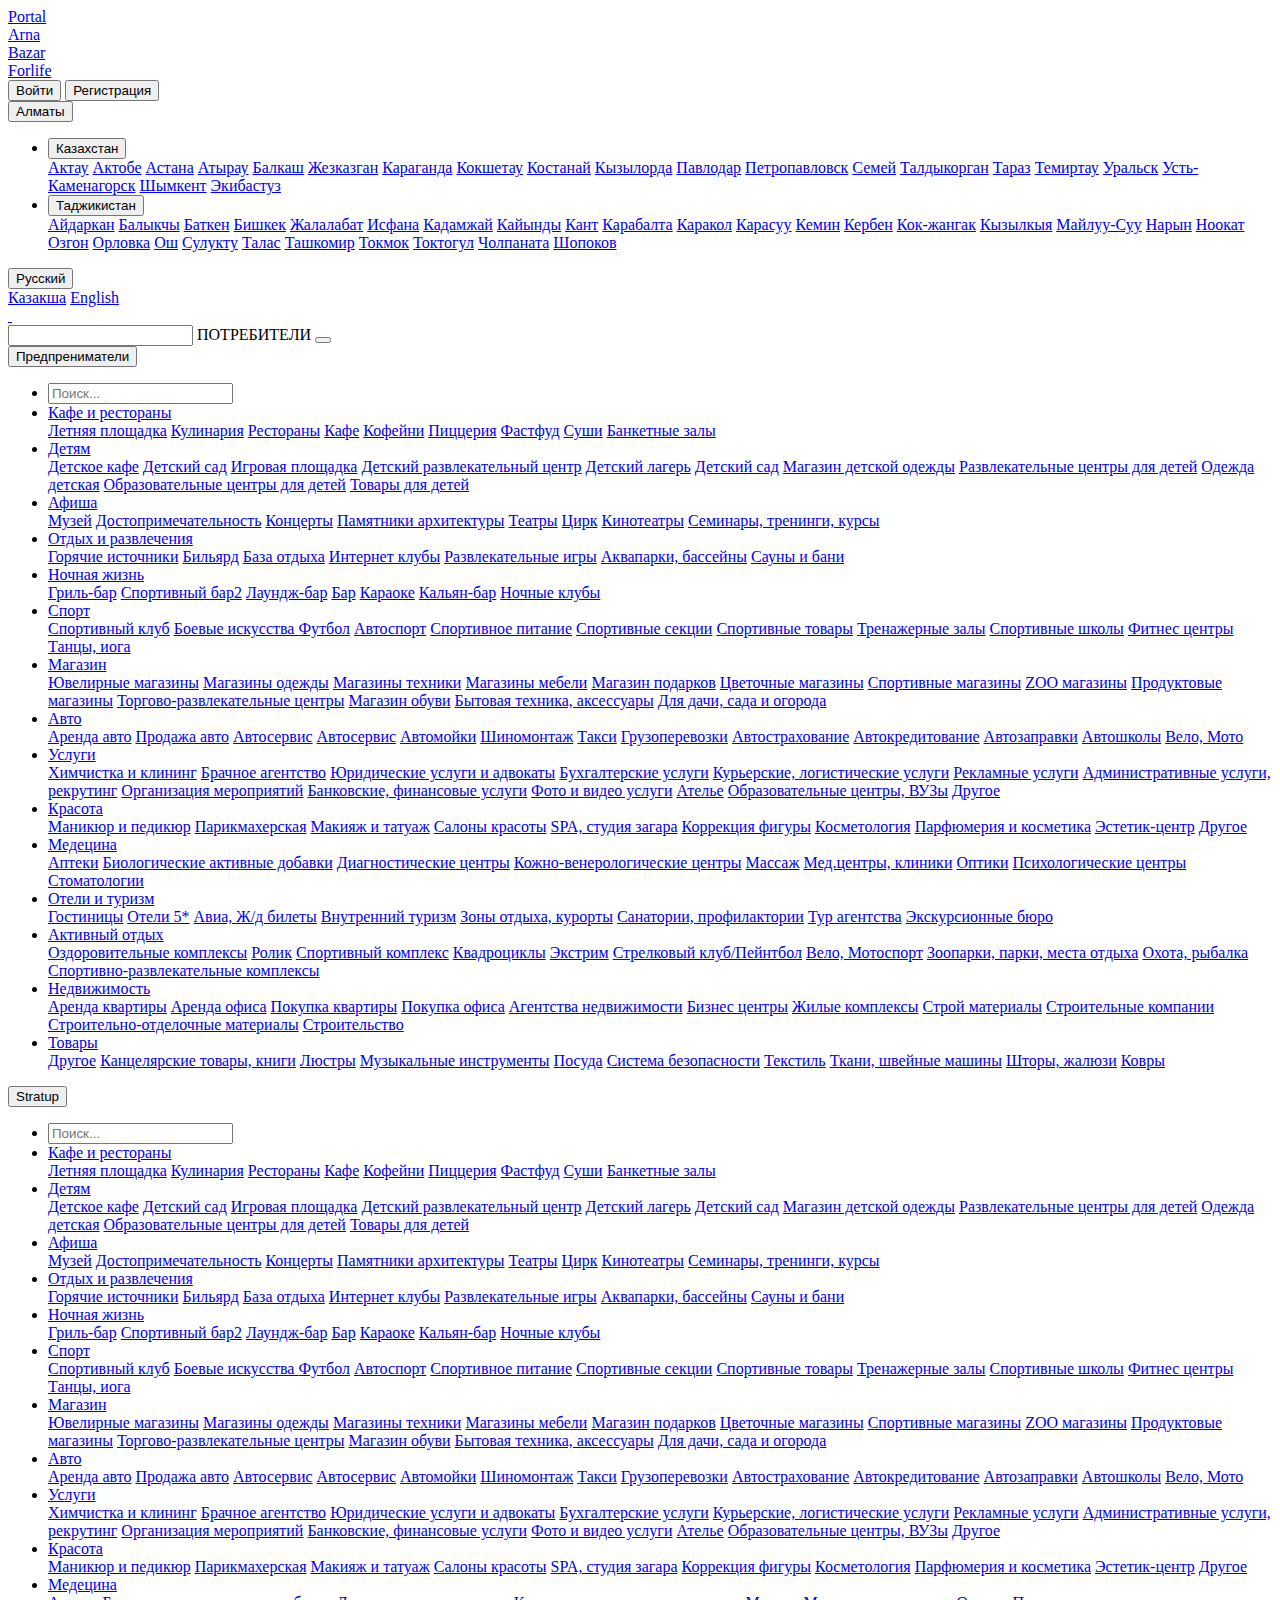
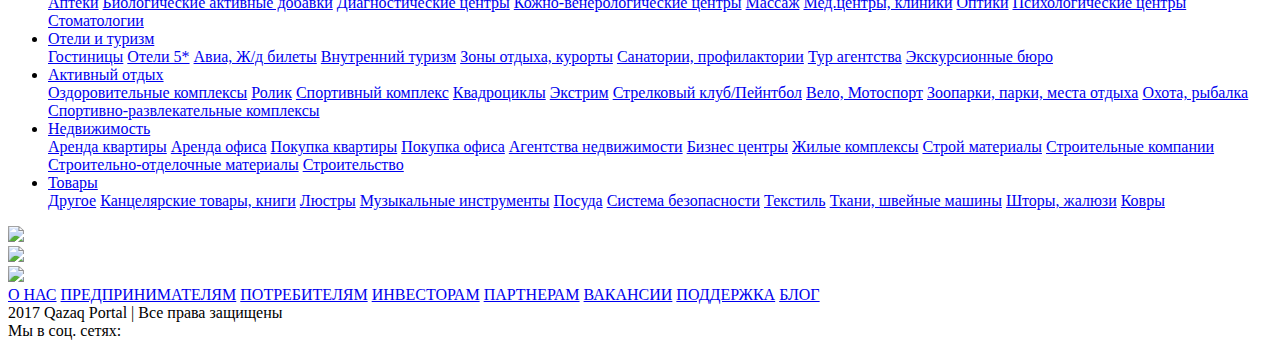
==== index.html @ 2e0f0543 "Add files via upload" ====
<!DOCTYPE html>
<html lang="en">
<head>
	<meta charset="UTF-8">
	<title>Qazaq Portal</title>

	<!-- Logo -->

	<link rel="shortcut icon" type="image/x-icon" href="favicon.ico"/>

	<!-- CSS -->

	<link rel="stylesheet" type="text/css" href="css/style.css">

	<!-- Font Awesome -->

	<link rel="stylesheet" type="text/css" href="css/font-awesome.css">

	<!-- jQuery -->

	<script type="text/javascript" src="js/jquery-3.2.1.min.js"></script>

	<!--<script src="https://ajax.googleapis.com/ajax/libs/jquery/3.2.1/jquery.min.js"></script> -->

	<!-- Bootstrap -->

		<!-- CSS -->
		<link rel="stylesheet" type="text/css" href="css/bootstrap.css">
		<!-- JS -->
		<script type="text/javascript" src="js/bootstrap.js"></script>

</head>
<body>



	<!-- Header -->

	<header id="header">
		<div id="header-100">

			<!-- Uper -->

			<div class="uper">
				<div class="center-content">
					<div class="projects">
						<a href="/qazaqportal" class="another current">Portal</a>
						<div class="line"></div>
						<a href="#" class="another">Arna</a>
						<div class="line"></div>
						<a href="#" class="another">Bazar</a>
						<div class="line"></div>
						<a href="#" class="another">Forlife</a>
					</div>
					<div class="register">
						<div class="sign">
							<button class="join">Войти</button>
							<button class="signup">Регистрация</button>
						</div>
						<div class="region dropdown navbar-expend">
						    <button class="dropdown-toggle" data-toggle="dropdown">Алматы</button>
						    <ul class="dropdown-menu" id="dropdown-uper">
						        <li class="dropdown-hover">
						        	<button class="dropdown-hover-btn dropdown-item" id="dropdownbtn">Казахстан</button>
						        	<div class="dropdown-hover-menu" id="dropdown-uper">
							        	<a class="dropdown-item" href="#">Актау</a>
							        	<a class="dropdown-item" href="#">Актобе</a>
							        	<a class="dropdown-item" href="#">Астана</a>
							        	<a class="dropdown-item" href="#">Атырау</a>
							        	<a class="dropdown-item" href="#">Балкаш</a>
							        	<a class="dropdown-item" href="#">Жезказган</a>
							        	<a class="dropdown-item" href="#">Караганда</a>
							        	<a class="dropdown-item" href="#">Кокшетау</a>
							        	<a class="dropdown-item" href="#">Костанай</a>
							        	<a class="dropdown-item" href="#">Кызылорда</a>
							        	<a class="dropdown-item" href="#">Павлодар</a>
							        	<a class="dropdown-item" href="#">Петропавловск</a>
							        	<a class="dropdown-item" href="#">Семей</a>
							        	<a class="dropdown-item" href="#">Талдыкорган</a>
							        	<a class="dropdown-item" href="#">Тараз</a>
							        	<a class="dropdown-item" href="#">Темиртау</a>
							        	<a class="dropdown-item" href="#">Уральск</a>
							        	<a class="dropdown-item" href="#">Усть-Каменагорск</a>
							        	<a class="dropdown-item" href="#">Шымкент</a>
							        	<a class="dropdown-item" href="#">Экибастуз</a>
						        	</div>
						        </li>
						        <li class="dropdown-hover">
						        	<button class="dropdown-hover-btn dropdown-item" id="dropdownbtn">Таджикистан</button>
						        	<div class="dropdown-hover-menu" id="dropdown-uper">
							        	<a class="dropdown-item" href="#">Айдаркан</a>
							        	<a class="dropdown-item" href="#">Балыкчы</a>
							        	<a class="dropdown-item" href="#">Баткен</a>
							        	<a class="dropdown-item" href="#">Бишкек</a>
							        	<a class="dropdown-item" href="#">Жалалабат</a>
							        	<a class="dropdown-item" href="#">Исфана</a>
							        	<a class="dropdown-item" href="#">Кадамжай</a>
							        	<a class="dropdown-item" href="#">Кайынды</a>
							        	<a class="dropdown-item" href="#">Кант</a>
							        	<a class="dropdown-item" href="#">Карабалта</a>
							        	<a class="dropdown-item" href="#">Каракол</a>
							        	<a class="dropdown-item" href="#">Карасуу</a>
							        	<a class="dropdown-item" href="#">Кемин</a>
							        	<a class="dropdown-item" href="#">Кербен</a>
							        	<a class="dropdown-item" href="#">Кок-жангак</a>
							        	<a class="dropdown-item" href="#">Кызылкыя</a>
							        	<a class="dropdown-item" href="#">Майлуу-Суу</a>
							        	<a class="dropdown-item" href="#">Нарын</a>
							        	<a class="dropdown-item" href="#">Ноокат</a>
							        	<a class="dropdown-item" href="#">Озгон</a>
							        	<a class="dropdown-item" href="#">Орловка</a>
							        	<a class="dropdown-item" href="#">Ош</a>
							        	<a class="dropdown-item" href="#">Сулукту</a>
							        	<a class="dropdown-item" href="#">Талас</a>
							        	<a class="dropdown-item" href="#">Ташкомир</a>
							        	<a class="dropdown-item" href="#">Токмок</a>
							        	<a class="dropdown-item" href="#">Токтогул</a>
							        	<a class="dropdown-item" href="#">Чолпаната</a>
							        	<a class="dropdown-item" href="#">Шопоков</a>
						        	</div>
						        </li>
						    </ul>
						</div>
						<div class="langueges dropdown">
						    <button class="dropdown-toggle" data-toggle="dropdown">Русский</button>
						    <div class="dropdown-menu" id="dropdown-uper">
						        <a class="dropdown-item" href="#">Казакша</a>
						        <a class="dropdown-item" href="#">English</a>
						    </div>
						</div>
					</div>
				</div>
			</div>
			<div class="clearfix" style="clear: both;"></div>
		</div>

	<main id="main">
		<div class="main-content">
			<div class="main-search">
				<a href="/qazaqportal" class="logo">
					<img class="img-main" src="img/LogoTm.png" alt="">
					<img class="img-main-mob" src="img/LogoTl.png" alt="">
				</a>
				<div class="search">
					<form action="" class="search-main">
						<div class="animation-bar"></div>
						<input type="text" class="input-main">
						<span class="placeholder">ПОТРЕБИТЕЛИ</span>
						<button class="search-btn"><i class="fa fa-search fa-lg fa-search-lg"></i></button>
					</form>
					<div class="livesearch"></div>
				</div>
			</div>
			<div class="main-buttons">
					<div class="downer-menu">
						<div class="dropdown dropdown-down">
							<button class="dropdown-toggle dropdown-downer-btn pred" data-toggle="dropdown">Предпрениматели</button>
							<ul class="dropdown-menu dropdown-uper-one" id="dropdown-uper">
								<li>
									<form action="" class="search-pred">
										<div class="container-pred">
											<input type="search" class="input-pred" placeholder="Поиск...">
											<i class="fa fa-search search-p"></i>
										</div>
										<div class="livesearch-pred"></div>
									</form>
								</li>
								<li class="list-hover">
									<a href="#" class="dropdown-item">Кафе и рестораны</a>
									<div class="list-menu">
										<a class="dropdown-item" href="#">Летняя площадка</a>
										<a class="dropdown-item" href="#">Кулинария</a>
										<a class="dropdown-item" href="#">Рестораны</a>
										<a class="dropdown-item" href="#">Кафе</a>
										<a class="dropdown-item" href="#">Кофейни</a>
										<a class="dropdown-item" href="#">Пиццерия</a>
										<a class="dropdown-item" href="#">Фастфуд</a>
										<a class="dropdown-item" href="#">Суши</a>
										<a class="dropdown-item" href="#">Банкетные залы</a>
									</div>
								</li>
								<li class="list-hover">
									<a href="#" class="dropdown-item">Детям</a>
									<div class="list-menu">
										<a class="dropdown-item" href="#">Детское кафе</a>
										<a class="dropdown-item" href="#">Детский сад</a>
										<a class="dropdown-item" href="#">Игровая площадка</a>
										<a class="dropdown-item" href="#">Детский развлекательный центр</a>
										<a class="dropdown-item" href="#">Детский лагерь</a>
										<a class="dropdown-item" href="#">Детский сад</a>
										<a class="dropdown-item" href="#">Магазин детской одежды</a>
										<a class="dropdown-item" href="#">Развлекательные центры для  детей</a>
										<a class="dropdown-item" href="#">Одежда детская</a>
										<a class="dropdown-item" href="#">Образовательные центры для детей</a>
										<a class="dropdown-item" href="#">Товары для детей</a>
									</div>
								</li>
								<li class="list-hover">
									<a href="#" class="dropdown-item">Афиша</a>
									<div class="list-menu">
										<a class="dropdown-item" href="#">Музей</a>
										<a class="dropdown-item" href="#">Достопримечательность</a>
										<a class="dropdown-item" href="#">Концерты</a>
										<a class="dropdown-item" href="#">Памятники архитектуры</a>
										<a class="dropdown-item" href="#">Театры</a>
										<a class="dropdown-item" href="#">Цирк</a>
										<a class="dropdown-item" href="#">Кинотеатры</a>
										<a class="dropdown-item" href="#">Семинары, тренинги, курсы</a>
									</div>
								</li>
								<li class="list-hover">
									<a href="#" class="dropdown-item">Отдых и развлечения</a>
									<div class="list-menu">
										<a class="dropdown-item" href="#">Горячие источники</a>
										<a class="dropdown-item" href="#">Бильярд</a>
										<a class="dropdown-item" href="#">База отдыха</a>
										<a class="dropdown-item" href="#">Интернет клубы</a>
										<a class="dropdown-item" href="#">Развлекательные игры</a>
										<a class="dropdown-item" href="#">Аквапарки, бассейны</a>
										<a class="dropdown-item" href="#">Сауны и бани</a>
									</div>
								</li>
								<li class="list-hover">
									<a href="#" class="dropdown-item">Ночная жизнь</a>
									<div class="list-menu">
										<a class="dropdown-item" href="#">Гриль-бар</a>
										<a class="dropdown-item" href="#">Спортивный бар2</a>
										<a class="dropdown-item" href="#">Лаундж-бар</a>
										<a class="dropdown-item" href="#">Бар</a>
										<a class="dropdown-item" href="#">Караоке</a>
										<a class="dropdown-item" href="#">Кальян-бар</a>
										<a class="dropdown-item" href="#">Ночные клубы</a>
									</div>
								</li>
								<li class="list-hover">
									<a href="#" class="dropdown-item">Спорт</a>
									<div class="list-menu">
										<a class="dropdown-item" href="#">Спортивный клуб</a>
										<a class="dropdown-item" href="#">Боевые искусства </a>
										<a class="dropdown-item" href="#">Футбол</a>
										<a class="dropdown-item" href="#">Автоспорт</a>
										<a class="dropdown-item" href="#">Спортивное питание</a>
										<a class="dropdown-item" href="#">Спортивные секции</a>
										<a class="dropdown-item" href="#">Спортивные товары</a>
										<a class="dropdown-item" href="#">Тренажерные залы</a>
										<a class="dropdown-item" href="#">Спортивные школы</a>
										<a class="dropdown-item" href="#">Фитнес центры</a>
										<a class="dropdown-item" href="#">Танцы, иога</a>
									</div>
								</li>
								<li class="list-hover">
									<a href="#" class="dropdown-item">Магазин</a>
									<div class="list-menu">
										<a class="dropdown-item" href="#">Ювелирные магазины</a>
										<a class="dropdown-item" href="#">Магазины одежды</a>
										<a class="dropdown-item" href="#">Магазины техники</a>
										<a class="dropdown-item" href="#">Магазины мебели</a>
										<a class="dropdown-item" href="#">Магазин подарков</a>
										<a class="dropdown-item" href="#">Цветочные магазины</a>
										<a class="dropdown-item" href="#">Спортивные магазины</a>
										<a class="dropdown-item" href="#">ZOO магазины</a>
										<a class="dropdown-item" href="#">Продуктовые магазины</a>
										<a class="dropdown-item" href="#">Торгово-развлекательные центры</a>
										<a class="dropdown-item" href="#">Магазин обуви</a>
										<a class="dropdown-item" href="#">Бытовая техника, аксессуары</a>
										<a class="dropdown-item" href="#">Для дачи, сада и огорода</a>
									</div>
								</li>
								<li class="list-hover">
									<a href="#" class="dropdown-item">Авто</a>
									<div class="list-menu">
										<a class="dropdown-item" href="#">Аренда авто</a>
										<a class="dropdown-item" href="#">Продажа авто</a>
										<a class="dropdown-item" href="#">Автосервис</a>
										<a class="dropdown-item" href="#">Автосервис</a>
										<a class="dropdown-item" href="#">Автомойки</a>
										<a class="dropdown-item" href="#">Шиномонтаж</a>
										<a class="dropdown-item" href="#">Такси</a>
										<a class="dropdown-item" href="#">Грузоперевозки</a>
										<a class="dropdown-item" href="#">Автострахование</a>
										<a class="dropdown-item" href="#">Автокредитование</a>
										<a class="dropdown-item" href="#">Автозаправки</a>
										<a class="dropdown-item" href="#">Автошколы</a>
										<a class="dropdown-item" href="#">Вело, Мото</a>
									</div>
								</li>
								<li class="list-hover">
									<a href="#" class="dropdown-item">Услуги</a>
									<div class="list-menu">
										<a class="dropdown-item" href="#">Химчистка и клининг</a>
										<a class="dropdown-item" href="#">Брачное агентство</a>
										<a class="dropdown-item" href="#">Юридические услуги и адвокаты</a>
										<a class="dropdown-item" href="#">Бухгалтерские услуги</a>
										<a class="dropdown-item" href="#">Курьерские, логистические услуги</a>
										<a class="dropdown-item" href="#">Рекламные услуги</a>
										<a class="dropdown-item" href="#">Административные услуги, рекрутинг</a>
										<a class="dropdown-item" href="#">Организация мероприятий</a>
										<a class="dropdown-item" href="#">Банковские, финансовые услуги</a>
										<a class="dropdown-item" href="#">Фото и видео услуги</a>
										<a class="dropdown-item" href="#">Ателье</a>
										<a class="dropdown-item" href="#">Образовательные центры, ВУЗы</a>
										<a class="dropdown-item" href="#">Другое</a>
									</div>
								</li>
								<li class="list-hover">
									<a href="#" class="dropdown-item">Красота</a>
									<div class="list-menu">
										<a class="dropdown-item" href="#">Маникюр и педикюр</a>
										<a class="dropdown-item" href="#">Парикмахерская</a>
										<a class="dropdown-item" href="#">Макияж и татуаж</a>
										<a class="dropdown-item" href="#">Салоны красоты</a>
										<a class="dropdown-item" href="#">SPA, студия загара</a>
										<a class="dropdown-item" href="#">Коррекция фигуры</a>
										<a class="dropdown-item" href="#">Косметология</a>
										<a class="dropdown-item" href="#">Парфюмерия и косметика</a>
										<a class="dropdown-item" href="#">Эстетик-центр</a>
										<a class="dropdown-item" href="#">Другое</a>
									</div>
								</li>
								<li class="list-hover">
									<a href="#" class="dropdown-item">Медецина</a>
									<div class="list-menu">
										<a class="dropdown-item" href="#">Аптеки</a>
										<a class="dropdown-item" href="#">Биологические активные добавки</a>
										<a class="dropdown-item" href="#">Диагностические центры</a>
										<a class="dropdown-item" href="#">Кожно-венерологические центры</a>
										<a class="dropdown-item" href="#">Массаж</a>
										<a class="dropdown-item" href="#">Мед.центры, клиники</a>
										<a class="dropdown-item" href="#">Оптики</a>
										<a class="dropdown-item" href="#">Психологические центры</a>
										<a class="dropdown-item" href="#">Стоматологии</a>
									</div>
								</li>
								<li class="list-hover">
									<a href="#" class="dropdown-item">Отели и туризм</a>
									<div class="list-menu">
										<a class="dropdown-item" href="#">Гостиницы</a>
										<a class="dropdown-item" href="#">Отели 5*</a>
										<a class="dropdown-item" href="#">Авиа, Ж/д билеты</a>
										<a class="dropdown-item" href="#">Внутренний туризм</a>
										<a class="dropdown-item" href="#">Зоны отдыха, курорты</a>
										<a class="dropdown-item" href="#">Санатории, профилактории</a>
										<a class="dropdown-item" href="#">Тур агентства</a>
										<a class="dropdown-item" href="#">Экскурсионные бюро</a>
									</div>
								</li>
								<li class="list-hover">
									<a href="#" class="dropdown-item">Активный отдых</a>
									<div class="list-menu">
										<a class="dropdown-item" href="#">Оздоровительные комплексы</a>
										<a class="dropdown-item" href="#">Ролик</a>
										<a class="dropdown-item" href="#">Спортивный комплекс</a>
										<a class="dropdown-item" href="#">Квадроциклы</a>
										<a class="dropdown-item" href="#">Экстрим</a>
										<a class="dropdown-item" href="#">Стрелковый клуб/Пейнтбол</a>
										<a class="dropdown-item" href="#">Вело, Мотоспорт</a>
										<a class="dropdown-item" href="#">Зоопарки, парки, места отдыха</a>
										<a class="dropdown-item" href="#">Охота, рыбалка</a>
										<a class="dropdown-item" href="#">Спортивно-развлекательные комплексы</a>
									</div>
								</li>
								<li class="list-hover">
									<a href="#" class="dropdown-item">Недвижимость</a>
									<div class="list-menu">
										<a class="dropdown-item" href="#">Аренда квартиры</a>
										<a class="dropdown-item" href="#">Аренда офиса</a>
										<a class="dropdown-item" href="#">Покупка квартиры</a>
										<a class="dropdown-item" href="#">Покупка офиса</a>
										<a class="dropdown-item" href="#">Агентства недвижимости</a>
										<a class="dropdown-item" href="#">Бизнес центры</a>
										<a class="dropdown-item" href="#">Жилые комплексы</a>
										<a class="dropdown-item" href="#">Строй материалы</a>
										<a class="dropdown-item" href="#">Строительные компании</a>
										<a class="dropdown-item" href="#">Строительно-отделочные материалы</a>
										<a class="dropdown-item" href="#">Строительство</a>
									</div>
								</li>
								<li class="list-hover">
									<a href="#" class="dropdown-item">Товары</a>
									<div class="list-menu">
										<a class="dropdown-item" href="#">Другое</a>
										<a class="dropdown-item" href="#">Канцелярские товары, книги</a>
										<a class="dropdown-item" href="#">Люстры</a>
										<a class="dropdown-item" href="#">Музыкальные инструменты</a>
										<a class="dropdown-item" href="#">Посуда</a>
										<a class="dropdown-item" href="#">Система безопасности</a>
										<a class="dropdown-item" href="#">Текстиль</a>
										<a class="dropdown-item" href="#">Ткани, швейные машины</a>
										<a class="dropdown-item" href="#">Шторы, жалюзи</a>
										<a class="dropdown-item" href="#">Ковры</a>
									</div>
								</li>
							</ul>
						</div>

						<div class="dropdown dropdown-down" id="last-dropdown">
							<button class="dropdown-toggle dropdown-downer-btn pred" data-toggle="dropdown">Stratup</button>
							<ul class="dropdown-menu dropdown-uper-one" id="dropdown-uper">
								<li>
									<form action="" class="search-pred">
										<div class="container-pred">
											<input type="search" class="input-pred" placeholder="Поиск...">
											<i class="fa fa-search search-p"></i>
										</div>
										<div class="livesearch-pred"></div>
									</form>
								</li>
								<li class="list-hover">
									<a href="#" class="dropdown-item">Кафе и рестораны</a>
									<div class="list-menu" id="dropdown-under">
										<a class="dropdown-item" href="#">Летняя площадка</a>
										<a class="dropdown-item" href="#">Кулинария</a>
										<a class="dropdown-item" href="#">Рестораны</a>
										<a class="dropdown-item" href="#">Кафе</a>
										<a class="dropdown-item" href="#">Кофейни</a>
										<a class="dropdown-item" href="#">Пиццерия</a>
										<a class="dropdown-item" href="#">Фастфуд</a>
										<a class="dropdown-item" href="#">Суши</a>
										<a class="dropdown-item" href="#">Банкетные залы</a>
									</div>
								</li>
								<li class="list-hover">
									<a href="#" class="dropdown-item">Детям</a>
									<div class="list-menu" id="dropdown-under">
										<a class="dropdown-item" href="#">Детское кафе</a>
										<a class="dropdown-item" href="#">Детский сад</a>
										<a class="dropdown-item" href="#">Игровая площадка</a>
										<a class="dropdown-item" href="#">Детский развлекательный центр</a>
										<a class="dropdown-item" href="#">Детский лагерь</a>
										<a class="dropdown-item" href="#">Детский сад</a>
										<a class="dropdown-item" href="#">Магазин детской одежды</a>
										<a class="dropdown-item" href="#">Развлекательные центры для  детей</a>
										<a class="dropdown-item" href="#">Одежда детская</a>
										<a class="dropdown-item" href="#">Образовательные центры для детей</a>
										<a class="dropdown-item" href="#">Товары для детей</a>
									</div>
								</li>
								<li class="list-hover">
									<a href="#" class="dropdown-item">Афиша</a>
									<div class="list-menu" id="dropdown-under">
										<a class="dropdown-item" href="#">Музей</a>
										<a class="dropdown-item" href="#">Достопримечательность</a>
										<a class="dropdown-item" href="#">Концерты</a>
										<a class="dropdown-item" href="#">Памятники архитектуры</a>
										<a class="dropdown-item" href="#">Театры</a>
										<a class="dropdown-item" href="#">Цирк</a>
										<a class="dropdown-item" href="#">Кинотеатры</a>
										<a class="dropdown-item" href="#">Семинары, тренинги, курсы</a>
									</div>
								</li>
								<li class="list-hover">
									<a href="#" class="dropdown-item">Отдых и развлечения</a>
									<div class="list-menu" id="dropdown-under">
										<a class="dropdown-item" href="#">Горячие источники</a>
										<a class="dropdown-item" href="#">Бильярд</a>
										<a class="dropdown-item" href="#">База отдыха</a>
										<a class="dropdown-item" href="#">Интернет клубы</a>
										<a class="dropdown-item" href="#">Развлекательные игры</a>
										<a class="dropdown-item" href="#">Аквапарки, бассейны</a>
										<a class="dropdown-item" href="#">Сауны и бани</a>
									</div>
								</li>
								<li class="list-hover">
									<a href="#" class="dropdown-item">Ночная жизнь</a>
									<div class="list-menu" id="dropdown-under">
										<a class="dropdown-item" href="#">Гриль-бар</a>
										<a class="dropdown-item" href="#">Спортивный бар2</a>
										<a class="dropdown-item" href="#">Лаундж-бар</a>
										<a class="dropdown-item" href="#">Бар</a>
										<a class="dropdown-item" href="#">Караоке</a>
										<a class="dropdown-item" href="#">Кальян-бар</a>
										<a class="dropdown-item" href="#">Ночные клубы</a>
									</div>
								</li>
								<li class="list-hover">
									<a href="#" class="dropdown-item">Спорт</a>
									<div class="list-menu" id="dropdown-under">
										<a class="dropdown-item" href="#">Спортивный клуб</a>
										<a class="dropdown-item" href="#">Боевые искусства </a>
										<a class="dropdown-item" href="#">Футбол</a>
										<a class="dropdown-item" href="#">Автоспорт</a>
										<a class="dropdown-item" href="#">Спортивное питание</a>
										<a class="dropdown-item" href="#">Спортивные секции</a>
										<a class="dropdown-item" href="#">Спортивные товары</a>
										<a class="dropdown-item" href="#">Тренажерные залы</a>
										<a class="dropdown-item" href="#">Спортивные школы</a>
										<a class="dropdown-item" href="#">Фитнес центры</a>
										<a class="dropdown-item" href="#">Танцы, иога</a>
									</div>
								</li>
								<li class="list-hover">
									<a href="#" class="dropdown-item">Магазин</a>
									<div class="list-menu" id="dropdown-under">
										<a class="dropdown-item" href="#">Ювелирные магазины</a>
										<a class="dropdown-item" href="#">Магазины одежды</a>
										<a class="dropdown-item" href="#">Магазины техники</a>
										<a class="dropdown-item" href="#">Магазины мебели</a>
										<a class="dropdown-item" href="#">Магазин подарков</a>
										<a class="dropdown-item" href="#">Цветочные магазины</a>
										<a class="dropdown-item" href="#">Спортивные магазины</a>
										<a class="dropdown-item" href="#">ZOO магазины</a>
										<a class="dropdown-item" href="#">Продуктовые магазины</a>
										<a class="dropdown-item" href="#">Торгово-развлекательные центры</a>
										<a class="dropdown-item" href="#">Магазин обуви</a>
										<a class="dropdown-item" href="#">Бытовая техника, аксессуары</a>
										<a class="dropdown-item" href="#">Для дачи, сада и огорода</a>
									</div>
								</li>
								<li class="list-hover">
									<a href="#" class="dropdown-item">Авто</a>
									<div class="list-menu" id="dropdown-under">
										<a class="dropdown-item" href="#">Аренда авто</a>
										<a class="dropdown-item" href="#">Продажа авто</a>
										<a class="dropdown-item" href="#">Автосервис</a>
										<a class="dropdown-item" href="#">Автосервис</a>
										<a class="dropdown-item" href="#">Автомойки</a>
										<a class="dropdown-item" href="#">Шиномонтаж</a>
										<a class="dropdown-item" href="#">Такси</a>
										<a class="dropdown-item" href="#">Грузоперевозки</a>
										<a class="dropdown-item" href="#">Автострахование</a>
										<a class="dropdown-item" href="#">Автокредитование</a>
										<a class="dropdown-item" href="#">Автозаправки</a>
										<a class="dropdown-item" href="#">Автошколы</a>
										<a class="dropdown-item" href="#">Вело, Мото</a>
									</div>
								</li>
								<li class="list-hover">
									<a href="#" class="dropdown-item">Услуги</a>
									<div class="list-menu" id="dropdown-under">
										<a class="dropdown-item" href="#">Химчистка и клининг</a>
										<a class="dropdown-item" href="#">Брачное агентство</a>
										<a class="dropdown-item" href="#">Юридические услуги и адвокаты</a>
										<a class="dropdown-item" href="#">Бухгалтерские услуги</a>
										<a class="dropdown-item" href="#">Курьерские, логистические услуги</a>
										<a class="dropdown-item" href="#">Рекламные услуги</a>
										<a class="dropdown-item" href="#">Административные услуги, рекрутинг</a>
										<a class="dropdown-item" href="#">Организация мероприятий</a>
										<a class="dropdown-item" href="#">Банковские, финансовые услуги</a>
										<a class="dropdown-item" href="#">Фото и видео услуги</a>
										<a class="dropdown-item" href="#">Ателье</a>
										<a class="dropdown-item" href="#">Образовательные центры, ВУЗы</a>
										<a class="dropdown-item" href="#">Другое</a>
									</div>
								</li>
								<li class="list-hover">
									<a href="#" class="dropdown-item">Красота</a>
									<div class="list-menu" id="dropdown-under">
										<a class="dropdown-item" href="#">Маникюр и педикюр</a>
										<a class="dropdown-item" href="#">Парикмахерская</a>
										<a class="dropdown-item" href="#">Макияж и татуаж</a>
										<a class="dropdown-item" href="#">Салоны красоты</a>
										<a class="dropdown-item" href="#">SPA, студия загара</a>
										<a class="dropdown-item" href="#">Коррекция фигуры</a>
										<a class="dropdown-item" href="#">Косметология</a>
										<a class="dropdown-item" href="#">Парфюмерия и косметика</a>
										<a class="dropdown-item" href="#">Эстетик-центр</a>
										<a class="dropdown-item" href="#">Другое</a>
									</div>
								</li>
								<li class="list-hover">
									<a href="#" class="dropdown-item">Медецина</a>
									<div class="list-menu" id="dropdown-under">
										<a class="dropdown-item" href="#">Аптеки</a>
										<a class="dropdown-item" href="#">Биологические активные добавки</a>
										<a class="dropdown-item" href="#">Диагностические центры</a>
										<a class="dropdown-item" href="#">Кожно-венерологические центры</a>
										<a class="dropdown-item" href="#">Массаж</a>
										<a class="dropdown-item" href="#">Мед.центры, клиники</a>
										<a class="dropdown-item" href="#">Оптики</a>
										<a class="dropdown-item" href="#">Психологические центры</a>
										<a class="dropdown-item" href="#">Стоматологии</a>
									</div>
								</li>
								<li class="list-hover">
									<a href="#" class="dropdown-item">Отели и туризм</a>
									<div class="list-menu" id="dropdown-under">
										<a class="dropdown-item" href="#">Гостиницы</a>
										<a class="dropdown-item" href="#">Отели 5*</a>
										<a class="dropdown-item" href="#">Авиа, Ж/д билеты</a>
										<a class="dropdown-item" href="#">Внутренний туризм</a>
										<a class="dropdown-item" href="#">Зоны отдыха, курорты</a>
										<a class="dropdown-item" href="#">Санатории, профилактории</a>
										<a class="dropdown-item" href="#">Тур агентства</a>
										<a class="dropdown-item" href="#">Экскурсионные бюро</a>
									</div>
								</li>
								<li class="list-hover">
									<a href="#" class="dropdown-item">Активный отдых</a>
									<div class="list-menu" id="dropdown-under">
										<a class="dropdown-item" href="#">Оздоровительные комплексы</a>
										<a class="dropdown-item" href="#">Ролик</a>
										<a class="dropdown-item" href="#">Спортивный комплекс</a>
										<a class="dropdown-item" href="#">Квадроциклы</a>
										<a class="dropdown-item" href="#">Экстрим</a>
										<a class="dropdown-item" href="#">Стрелковый клуб/Пейнтбол</a>
										<a class="dropdown-item" href="#">Вело, Мотоспорт</a>
										<a class="dropdown-item" href="#">Зоопарки, парки, места отдыха</a>
										<a class="dropdown-item" href="#">Охота, рыбалка</a>
										<a class="dropdown-item" href="#">Спортивно-развлекательные комплексы</a>
									</div>
								</li>
								<li class="list-hover">
									<a href="#" class="dropdown-item">Недвижимость</a>
									<div class="list-menu" id="dropdown-under">
										<a class="dropdown-item" href="#">Аренда квартиры</a>
										<a class="dropdown-item" href="#">Аренда офиса</a>
										<a class="dropdown-item" href="#">Покупка квартиры</a>
										<a class="dropdown-item" href="#">Покупка офиса</a>
										<a class="dropdown-item" href="#">Агентства недвижимости</a>
										<a class="dropdown-item" href="#">Бизнес центры</a>
										<a class="dropdown-item" href="#">Жилые комплексы</a>
										<a class="dropdown-item" href="#">Строй материалы</a>
										<a class="dropdown-item" href="#">Строительные компании</a>
										<a class="dropdown-item" href="#">Строительно-отделочные материалы</a>
										<a class="dropdown-item" href="#">Строительство</a>
									</div>
								</li>
								<li class="list-hover">
									<a href="#" class="dropdown-item">Товары</a>
									<div class="list-menu" id="dropdown-under">
										<a class="dropdown-item" href="#">Другое</a>
										<a class="dropdown-item" href="#">Канцелярские товары, книги</a>
										<a class="dropdown-item" href="#">Люстры</a>
										<a class="dropdown-item" href="#">Музыкальные инструменты</a>
										<a class="dropdown-item" href="#">Посуда</a>
										<a class="dropdown-item" href="#">Система безопасности</a>
										<a class="dropdown-item" href="#">Текстиль</a>
										<a class="dropdown-item" href="#">Ткани, швейные машины</a>
										<a class="dropdown-item" href="#">Шторы, жалюзи</a>
										<a class="dropdown-item" href="#">Ковры</a>
									</div>
								</li>
							</ul>
						</div>
			</div>
		</div>
	</main>


	<!-- Slideshow -->

	<div class="overlay-slideshow"></div>
	<div id="slideshow">
	    <div>
		    <img src="img/bg/bg-log1.jpg">
		</div>
		<div>
		    <img src="img/bg/bg-log2.jpg">
		</div>
		<div>
		    <img src="img/bg/bg-log3.jpg">
		</div>
	</div>


	<!-- Footer -->

	<div id="footer-nav">
		<a class="footer-nav-links" href="#" target="_blank">О НАС</a>
		<a class="footer-nav-links" href="#" target="_blank">ПРЕДПРИНИМАТЕЛЯМ</a>
		<a class="footer-nav-links" href="#" target="_blank">ПОТРЕБИТЕЛЯМ</a>
		<a class="footer-nav-links" href="#" target="_blank">ИНВЕСТОРАМ</a>
		<a class="footer-nav-links" href="#" target="_blank">ПАРТНЕРАМ</a>
		<a class="footer-nav-links" href="#" target="_blank">ВАКАНСИИ</a>
		<a class="footer-nav-links" href="#" target="_blank">ПОДДЕРЖКА</a>
		<a class="footer-nav-links" href="http://localhost/blog.forlife/" target="_blank">БЛОГ</a>
	</div>

	<footer id="footer">
		<div class="container-main footer">
			<div class="footer"></div>
			<div class="copyrights">
				<span>2017 Qazaq Portal | Все права защищены</span>
			</div>
			<div class="socicons">
				<span>Мы в соц. сетях:</span>
				<a href="#"><i class="fa fa-vk"></i></a>
				<a href="#"><i class="fa fa-facebook"></i></a>
				<a href="#"><i class="fa fa-instagram"></i></a>
				<a href="#"><i class="fa fa-youtube"></i></a>
			</div>
		</div>
	</footer>


	<!-- SignIn -->

	<div class="signin">
		
	</div>

	<!-- SignUp -->

	<div class="signup">
		
	</div>



	<!-- JS -->

	<script src="js/main.js"></script>

</body>
</html>
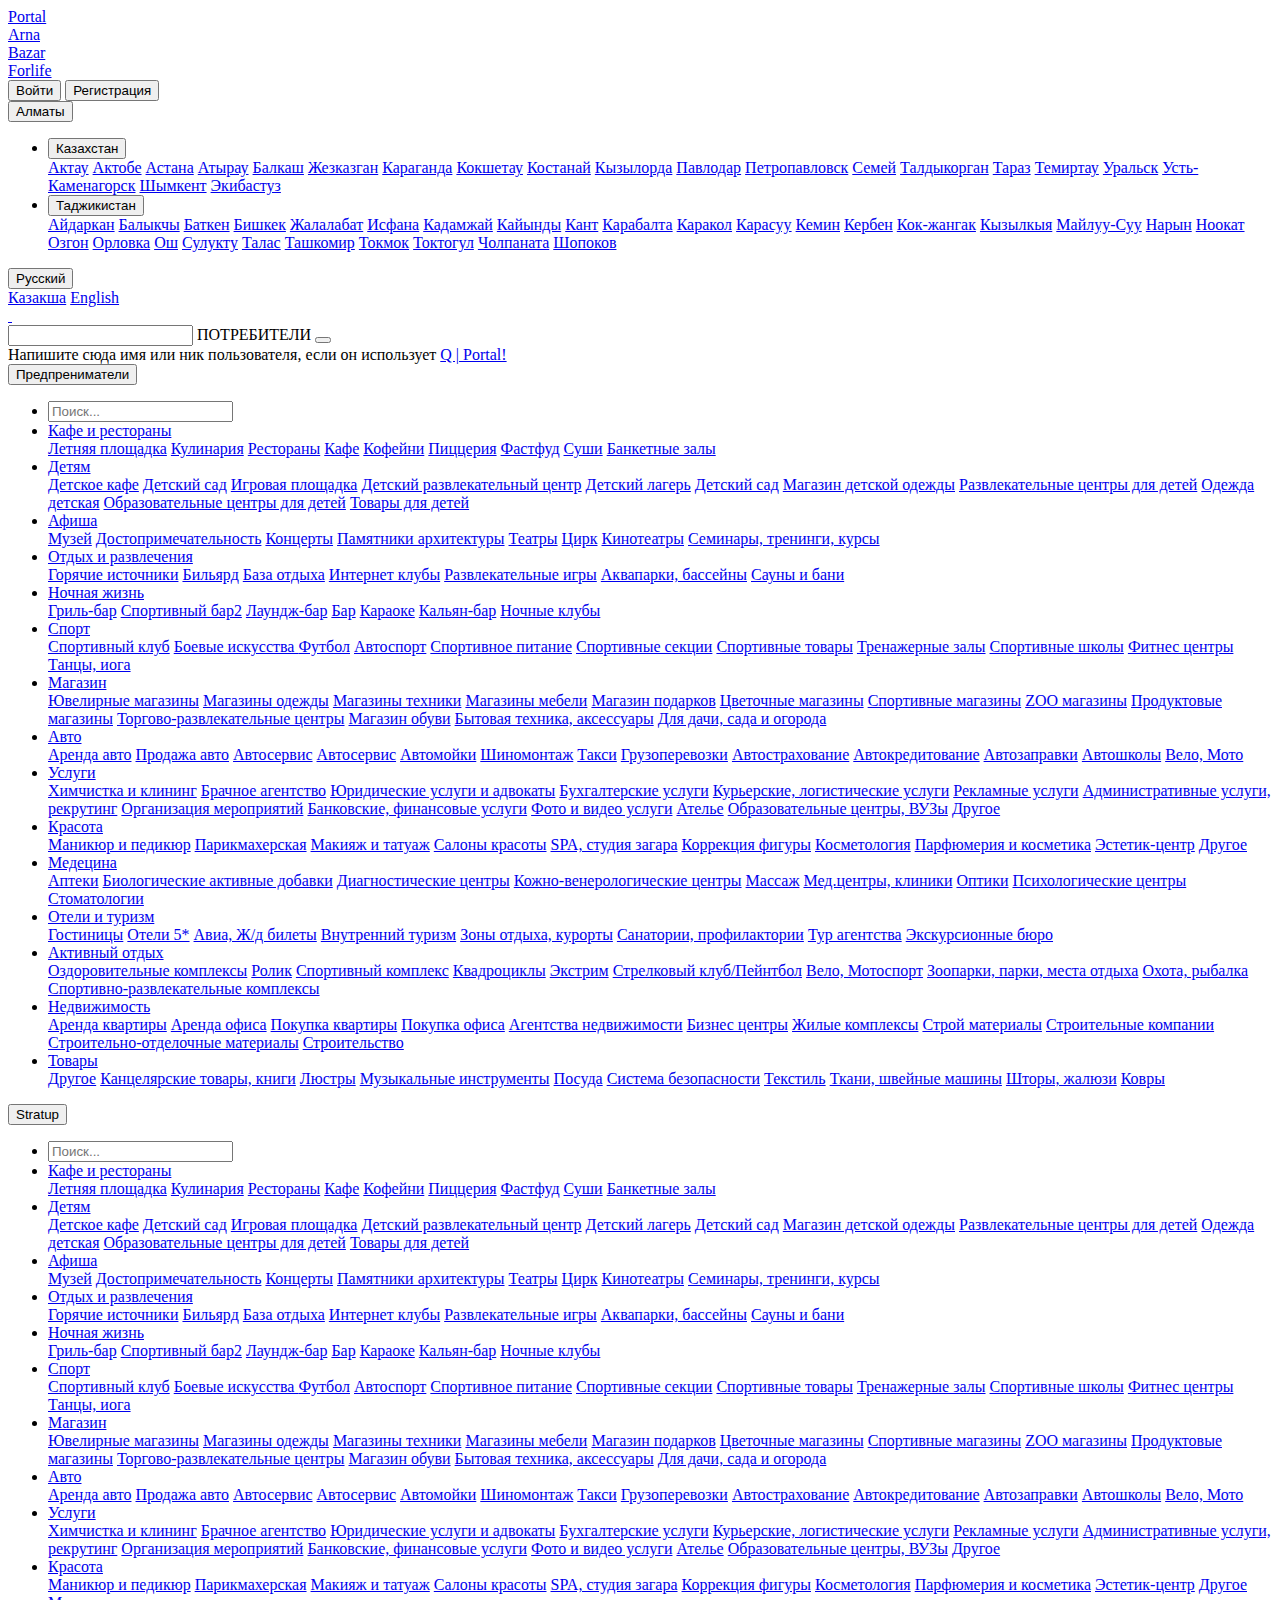
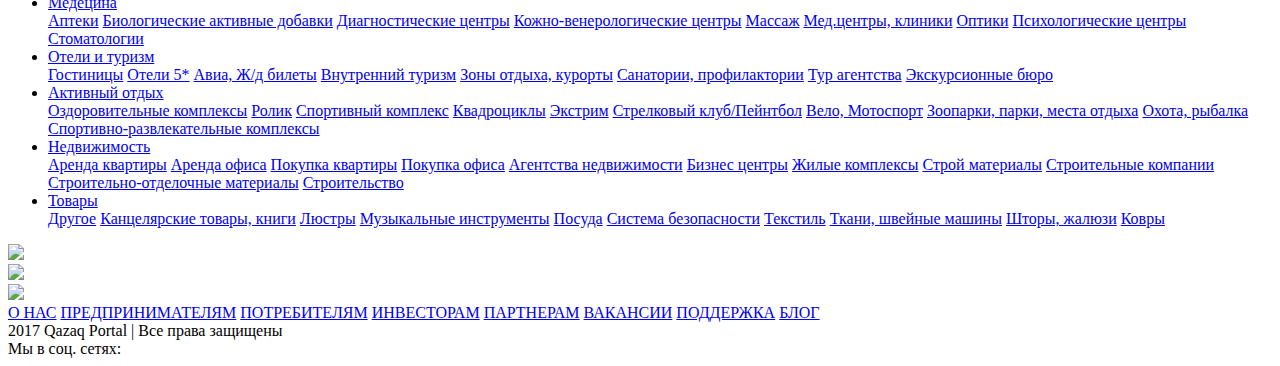
==== commit 86f528b6: "Update index.html" ====
--- a/index.html
+++ b/index.html
@@ -148,6 +148,7 @@
 						<span class="placeholder">ПОТРЕБИТЕЛИ</span>
 						<button class="search-btn"><i class="fa fa-search fa-lg fa-search-lg"></i></button>
 					</form>
+					<div class="note-p">Напишите сюда имя или ник пользователя, если он использует <a href="#" class="note-link">Q | Portal!</a></div>
 					<div class="livesearch"></div>
 				</div>
 			</div>
@@ -702,4 +703,4 @@
 	<script src="js/main.js"></script>
 
 </body>
-</html>+</html>
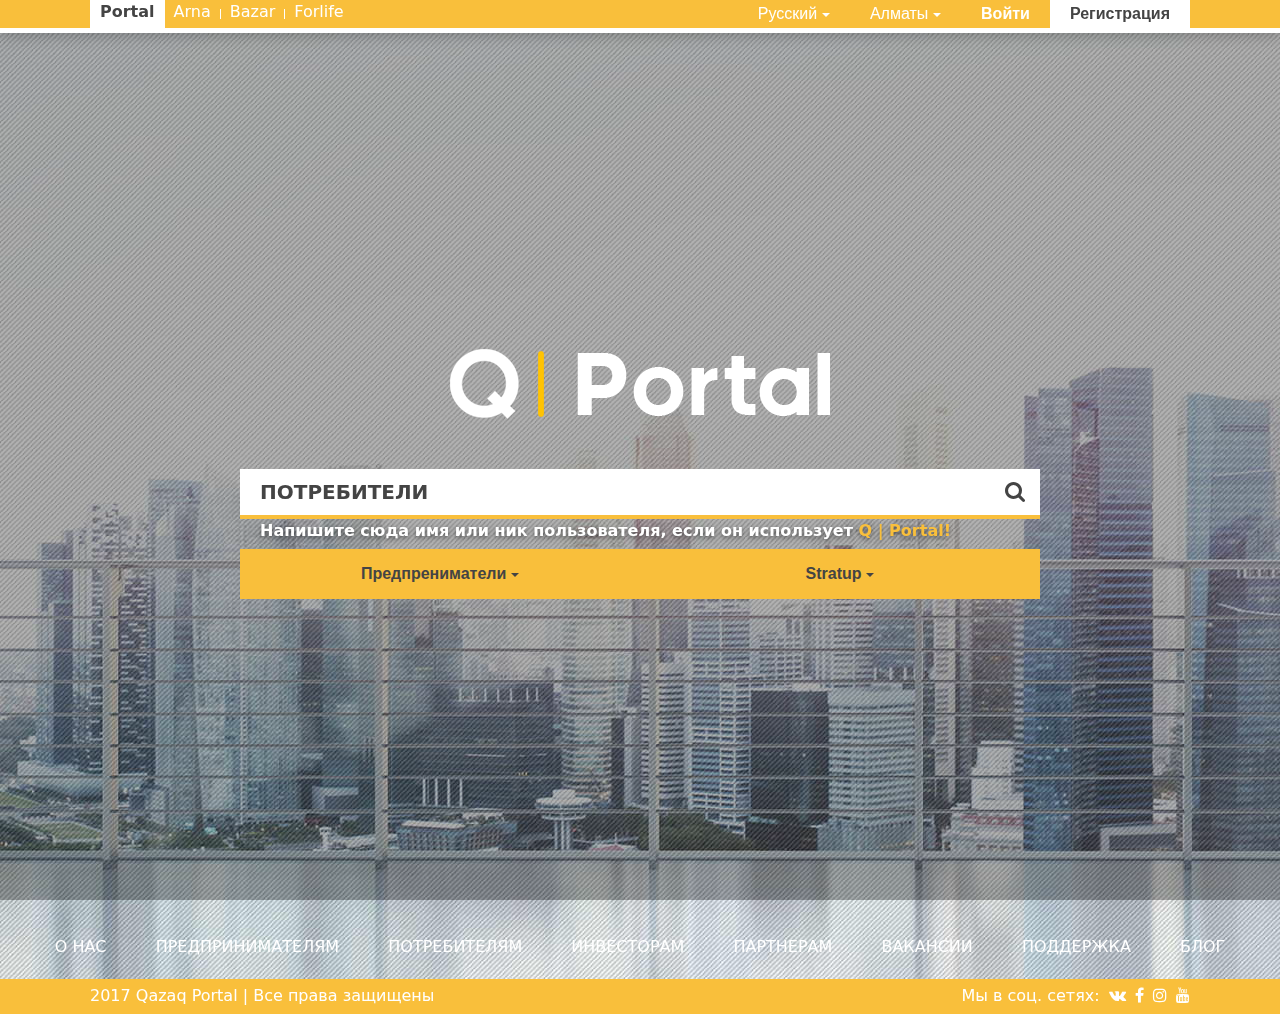
==== commit 52f353c2: "V2" ====
--- a/index.html
+++ b/index.html
@@ -1,706 +1,706 @@
-<!DOCTYPE html>
-<html lang="en">
-<head>
-	<meta charset="UTF-8">
-	<title>Qazaq Portal</title>
-
-	<!-- Logo -->
-
-	<link rel="shortcut icon" type="image/x-icon" href="favicon.ico"/>
-
-	<!-- CSS -->
-
-	<link rel="stylesheet" type="text/css" href="css/style.css">
-
-	<!-- Font Awesome -->
-
-	<link rel="stylesheet" type="text/css" href="css/font-awesome.css">
-
-	<!-- jQuery -->
-
-	<script type="text/javascript" src="js/jquery-3.2.1.min.js"></script>
-
-	<!--<script src="https://ajax.googleapis.com/ajax/libs/jquery/3.2.1/jquery.min.js"></script> -->
-
-	<!-- Bootstrap -->
-
-		<!-- CSS -->
-		<link rel="stylesheet" type="text/css" href="css/bootstrap.css">
-		<!-- JS -->
-		<script type="text/javascript" src="js/bootstrap.js"></script>
-
-</head>
-<body>
-
-
-
-	<!-- Header -->
-
-	<header id="header">
-		<div id="header-100">
-
-			<!-- Uper -->
-
-			<div class="uper">
-				<div class="center-content">
-					<div class="projects">
-						<a href="/qazaqportal" class="another current">Portal</a>
-						<div class="line"></div>
-						<a href="#" class="another">Arna</a>
-						<div class="line"></div>
-						<a href="#" class="another">Bazar</a>
-						<div class="line"></div>
-						<a href="#" class="another">Forlife</a>
-					</div>
-					<div class="register">
-						<div class="sign">
-							<button class="join">Войти</button>
-							<button class="signup">Регистрация</button>
-						</div>
-						<div class="region dropdown navbar-expend">
-						    <button class="dropdown-toggle" data-toggle="dropdown">Алматы</button>
-						    <ul class="dropdown-menu" id="dropdown-uper">
-						        <li class="dropdown-hover">
-						        	<button class="dropdown-hover-btn dropdown-item" id="dropdownbtn">Казахстан</button>
-						        	<div class="dropdown-hover-menu" id="dropdown-uper">
-							        	<a class="dropdown-item" href="#">Актау</a>
-							        	<a class="dropdown-item" href="#">Актобе</a>
-							        	<a class="dropdown-item" href="#">Астана</a>
-							        	<a class="dropdown-item" href="#">Атырау</a>
-							        	<a class="dropdown-item" href="#">Балкаш</a>
-							        	<a class="dropdown-item" href="#">Жезказган</a>
-							        	<a class="dropdown-item" href="#">Караганда</a>
-							        	<a class="dropdown-item" href="#">Кокшетау</a>
-							        	<a class="dropdown-item" href="#">Костанай</a>
-							        	<a class="dropdown-item" href="#">Кызылорда</a>
-							        	<a class="dropdown-item" href="#">Павлодар</a>
-							        	<a class="dropdown-item" href="#">Петропавловск</a>
-							        	<a class="dropdown-item" href="#">Семей</a>
-							        	<a class="dropdown-item" href="#">Талдыкорган</a>
-							        	<a class="dropdown-item" href="#">Тараз</a>
-							        	<a class="dropdown-item" href="#">Темиртау</a>
-							        	<a class="dropdown-item" href="#">Уральск</a>
-							        	<a class="dropdown-item" href="#">Усть-Каменагорск</a>
-							        	<a class="dropdown-item" href="#">Шымкент</a>
-							        	<a class="dropdown-item" href="#">Экибастуз</a>
-						        	</div>
-						        </li>
-						        <li class="dropdown-hover">
-						        	<button class="dropdown-hover-btn dropdown-item" id="dropdownbtn">Таджикистан</button>
-						        	<div class="dropdown-hover-menu" id="dropdown-uper">
-							        	<a class="dropdown-item" href="#">Айдаркан</a>
-							        	<a class="dropdown-item" href="#">Балыкчы</a>
-							        	<a class="dropdown-item" href="#">Баткен</a>
-							        	<a class="dropdown-item" href="#">Бишкек</a>
-							        	<a class="dropdown-item" href="#">Жалалабат</a>
-							        	<a class="dropdown-item" href="#">Исфана</a>
-							        	<a class="dropdown-item" href="#">Кадамжай</a>
-							        	<a class="dropdown-item" href="#">Кайынды</a>
-							        	<a class="dropdown-item" href="#">Кант</a>
-							        	<a class="dropdown-item" href="#">Карабалта</a>
-							        	<a class="dropdown-item" href="#">Каракол</a>
-							        	<a class="dropdown-item" href="#">Карасуу</a>
-							        	<a class="dropdown-item" href="#">Кемин</a>
-							        	<a class="dropdown-item" href="#">Кербен</a>
-							        	<a class="dropdown-item" href="#">Кок-жангак</a>
-							        	<a class="dropdown-item" href="#">Кызылкыя</a>
-							        	<a class="dropdown-item" href="#">Майлуу-Суу</a>
-							        	<a class="dropdown-item" href="#">Нарын</a>
-							        	<a class="dropdown-item" href="#">Ноокат</a>
-							        	<a class="dropdown-item" href="#">Озгон</a>
-							        	<a class="dropdown-item" href="#">Орловка</a>
-							        	<a class="dropdown-item" href="#">Ош</a>
-							        	<a class="dropdown-item" href="#">Сулукту</a>
-							        	<a class="dropdown-item" href="#">Талас</a>
-							        	<a class="dropdown-item" href="#">Ташкомир</a>
-							        	<a class="dropdown-item" href="#">Токмок</a>
-							        	<a class="dropdown-item" href="#">Токтогул</a>
-							        	<a class="dropdown-item" href="#">Чолпаната</a>
-							        	<a class="dropdown-item" href="#">Шопоков</a>
-						        	</div>
-						        </li>
-						    </ul>
-						</div>
-						<div class="langueges dropdown">
-						    <button class="dropdown-toggle" data-toggle="dropdown">Русский</button>
-						    <div class="dropdown-menu" id="dropdown-uper">
-						        <a class="dropdown-item" href="#">Казакша</a>
-						        <a class="dropdown-item" href="#">English</a>
-						    </div>
-						</div>
-					</div>
-				</div>
-			</div>
-			<div class="clearfix" style="clear: both;"></div>
-		</div>
-
-	<main id="main">
-		<div class="main-content">
-			<div class="main-search">
-				<a href="/qazaqportal" class="logo">
-					<img class="img-main" src="img/LogoTm.png" alt="">
-					<img class="img-main-mob" src="img/LogoTl.png" alt="">
-				</a>
-				<div class="search">
-					<form action="" class="search-main">
-						<div class="animation-bar"></div>
-						<input type="text" class="input-main">
-						<span class="placeholder">ПОТРЕБИТЕЛИ</span>
-						<button class="search-btn"><i class="fa fa-search fa-lg fa-search-lg"></i></button>
-					</form>
-					<div class="note-p">Напишите сюда имя или ник пользователя, если он использует <a href="#" class="note-link">Q | Portal!</a></div>
-					<div class="livesearch"></div>
-				</div>
-			</div>
-			<div class="main-buttons">
-					<div class="downer-menu">
-						<div class="dropdown dropdown-down">
-							<button class="dropdown-toggle dropdown-downer-btn pred" data-toggle="dropdown">Предпрениматели</button>
-							<ul class="dropdown-menu dropdown-uper-one" id="dropdown-uper">
-								<li>
-									<form action="" class="search-pred">
-										<div class="container-pred">
-											<input type="search" class="input-pred" placeholder="Поиск...">
-											<i class="fa fa-search search-p"></i>
-										</div>
-										<div class="livesearch-pred"></div>
-									</form>
-								</li>
-								<li class="list-hover">
-									<a href="#" class="dropdown-item">Кафе и рестораны</a>
-									<div class="list-menu">
-										<a class="dropdown-item" href="#">Летняя площадка</a>
-										<a class="dropdown-item" href="#">Кулинария</a>
-										<a class="dropdown-item" href="#">Рестораны</a>
-										<a class="dropdown-item" href="#">Кафе</a>
-										<a class="dropdown-item" href="#">Кофейни</a>
-										<a class="dropdown-item" href="#">Пиццерия</a>
-										<a class="dropdown-item" href="#">Фастфуд</a>
-										<a class="dropdown-item" href="#">Суши</a>
-										<a class="dropdown-item" href="#">Банкетные залы</a>
-									</div>
-								</li>
-								<li class="list-hover">
-									<a href="#" class="dropdown-item">Детям</a>
-									<div class="list-menu">
-										<a class="dropdown-item" href="#">Детское кафе</a>
-										<a class="dropdown-item" href="#">Детский сад</a>
-										<a class="dropdown-item" href="#">Игровая площадка</a>
-										<a class="dropdown-item" href="#">Детский развлекательный центр</a>
-										<a class="dropdown-item" href="#">Детский лагерь</a>
-										<a class="dropdown-item" href="#">Детский сад</a>
-										<a class="dropdown-item" href="#">Магазин детской одежды</a>
-										<a class="dropdown-item" href="#">Развлекательные центры для  детей</a>
-										<a class="dropdown-item" href="#">Одежда детская</a>
-										<a class="dropdown-item" href="#">Образовательные центры для детей</a>
-										<a class="dropdown-item" href="#">Товары для детей</a>
-									</div>
-								</li>
-								<li class="list-hover">
-									<a href="#" class="dropdown-item">Афиша</a>
-									<div class="list-menu">
-										<a class="dropdown-item" href="#">Музей</a>
-										<a class="dropdown-item" href="#">Достопримечательность</a>
-										<a class="dropdown-item" href="#">Концерты</a>
-										<a class="dropdown-item" href="#">Памятники архитектуры</a>
-										<a class="dropdown-item" href="#">Театры</a>
-										<a class="dropdown-item" href="#">Цирк</a>
-										<a class="dropdown-item" href="#">Кинотеатры</a>
-										<a class="dropdown-item" href="#">Семинары, тренинги, курсы</a>
-									</div>
-								</li>
-								<li class="list-hover">
-									<a href="#" class="dropdown-item">Отдых и развлечения</a>
-									<div class="list-menu">
-										<a class="dropdown-item" href="#">Горячие источники</a>
-										<a class="dropdown-item" href="#">Бильярд</a>
-										<a class="dropdown-item" href="#">База отдыха</a>
-										<a class="dropdown-item" href="#">Интернет клубы</a>
-										<a class="dropdown-item" href="#">Развлекательные игры</a>
-										<a class="dropdown-item" href="#">Аквапарки, бассейны</a>
-										<a class="dropdown-item" href="#">Сауны и бани</a>
-									</div>
-								</li>
-								<li class="list-hover">
-									<a href="#" class="dropdown-item">Ночная жизнь</a>
-									<div class="list-menu">
-										<a class="dropdown-item" href="#">Гриль-бар</a>
-										<a class="dropdown-item" href="#">Спортивный бар2</a>
-										<a class="dropdown-item" href="#">Лаундж-бар</a>
-										<a class="dropdown-item" href="#">Бар</a>
-										<a class="dropdown-item" href="#">Караоке</a>
-										<a class="dropdown-item" href="#">Кальян-бар</a>
-										<a class="dropdown-item" href="#">Ночные клубы</a>
-									</div>
-								</li>
-								<li class="list-hover">
-									<a href="#" class="dropdown-item">Спорт</a>
-									<div class="list-menu">
-										<a class="dropdown-item" href="#">Спортивный клуб</a>
-										<a class="dropdown-item" href="#">Боевые искусства </a>
-										<a class="dropdown-item" href="#">Футбол</a>
-										<a class="dropdown-item" href="#">Автоспорт</a>
-										<a class="dropdown-item" href="#">Спортивное питание</a>
-										<a class="dropdown-item" href="#">Спортивные секции</a>
-										<a class="dropdown-item" href="#">Спортивные товары</a>
-										<a class="dropdown-item" href="#">Тренажерные залы</a>
-										<a class="dropdown-item" href="#">Спортивные школы</a>
-										<a class="dropdown-item" href="#">Фитнес центры</a>
-										<a class="dropdown-item" href="#">Танцы, иога</a>
-									</div>
-								</li>
-								<li class="list-hover">
-									<a href="#" class="dropdown-item">Магазин</a>
-									<div class="list-menu">
-										<a class="dropdown-item" href="#">Ювелирные магазины</a>
-										<a class="dropdown-item" href="#">Магазины одежды</a>
-										<a class="dropdown-item" href="#">Магазины техники</a>
-										<a class="dropdown-item" href="#">Магазины мебели</a>
-										<a class="dropdown-item" href="#">Магазин подарков</a>
-										<a class="dropdown-item" href="#">Цветочные магазины</a>
-										<a class="dropdown-item" href="#">Спортивные магазины</a>
-										<a class="dropdown-item" href="#">ZOO магазины</a>
-										<a class="dropdown-item" href="#">Продуктовые магазины</a>
-										<a class="dropdown-item" href="#">Торгово-развлекательные центры</a>
-										<a class="dropdown-item" href="#">Магазин обуви</a>
-										<a class="dropdown-item" href="#">Бытовая техника, аксессуары</a>
-										<a class="dropdown-item" href="#">Для дачи, сада и огорода</a>
-									</div>
-								</li>
-								<li class="list-hover">
-									<a href="#" class="dropdown-item">Авто</a>
-									<div class="list-menu">
-										<a class="dropdown-item" href="#">Аренда авто</a>
-										<a class="dropdown-item" href="#">Продажа авто</a>
-										<a class="dropdown-item" href="#">Автосервис</a>
-										<a class="dropdown-item" href="#">Автосервис</a>
-										<a class="dropdown-item" href="#">Автомойки</a>
-										<a class="dropdown-item" href="#">Шиномонтаж</a>
-										<a class="dropdown-item" href="#">Такси</a>
-										<a class="dropdown-item" href="#">Грузоперевозки</a>
-										<a class="dropdown-item" href="#">Автострахование</a>
-										<a class="dropdown-item" href="#">Автокредитование</a>
-										<a class="dropdown-item" href="#">Автозаправки</a>
-										<a class="dropdown-item" href="#">Автошколы</a>
-										<a class="dropdown-item" href="#">Вело, Мото</a>
-									</div>
-								</li>
-								<li class="list-hover">
-									<a href="#" class="dropdown-item">Услуги</a>
-									<div class="list-menu">
-										<a class="dropdown-item" href="#">Химчистка и клининг</a>
-										<a class="dropdown-item" href="#">Брачное агентство</a>
-										<a class="dropdown-item" href="#">Юридические услуги и адвокаты</a>
-										<a class="dropdown-item" href="#">Бухгалтерские услуги</a>
-										<a class="dropdown-item" href="#">Курьерские, логистические услуги</a>
-										<a class="dropdown-item" href="#">Рекламные услуги</a>
-										<a class="dropdown-item" href="#">Административные услуги, рекрутинг</a>
-										<a class="dropdown-item" href="#">Организация мероприятий</a>
-										<a class="dropdown-item" href="#">Банковские, финансовые услуги</a>
-										<a class="dropdown-item" href="#">Фото и видео услуги</a>
-										<a class="dropdown-item" href="#">Ателье</a>
-										<a class="dropdown-item" href="#">Образовательные центры, ВУЗы</a>
-										<a class="dropdown-item" href="#">Другое</a>
-									</div>
-								</li>
-								<li class="list-hover">
-									<a href="#" class="dropdown-item">Красота</a>
-									<div class="list-menu">
-										<a class="dropdown-item" href="#">Маникюр и педикюр</a>
-										<a class="dropdown-item" href="#">Парикмахерская</a>
-										<a class="dropdown-item" href="#">Макияж и татуаж</a>
-										<a class="dropdown-item" href="#">Салоны красоты</a>
-										<a class="dropdown-item" href="#">SPA, студия загара</a>
-										<a class="dropdown-item" href="#">Коррекция фигуры</a>
-										<a class="dropdown-item" href="#">Косметология</a>
-										<a class="dropdown-item" href="#">Парфюмерия и косметика</a>
-										<a class="dropdown-item" href="#">Эстетик-центр</a>
-										<a class="dropdown-item" href="#">Другое</a>
-									</div>
-								</li>
-								<li class="list-hover">
-									<a href="#" class="dropdown-item">Медецина</a>
-									<div class="list-menu">
-										<a class="dropdown-item" href="#">Аптеки</a>
-										<a class="dropdown-item" href="#">Биологические активные добавки</a>
-										<a class="dropdown-item" href="#">Диагностические центры</a>
-										<a class="dropdown-item" href="#">Кожно-венерологические центры</a>
-										<a class="dropdown-item" href="#">Массаж</a>
-										<a class="dropdown-item" href="#">Мед.центры, клиники</a>
-										<a class="dropdown-item" href="#">Оптики</a>
-										<a class="dropdown-item" href="#">Психологические центры</a>
-										<a class="dropdown-item" href="#">Стоматологии</a>
-									</div>
-								</li>
-								<li class="list-hover">
-									<a href="#" class="dropdown-item">Отели и туризм</a>
-									<div class="list-menu">
-										<a class="dropdown-item" href="#">Гостиницы</a>
-										<a class="dropdown-item" href="#">Отели 5*</a>
-										<a class="dropdown-item" href="#">Авиа, Ж/д билеты</a>
-										<a class="dropdown-item" href="#">Внутренний туризм</a>
-										<a class="dropdown-item" href="#">Зоны отдыха, курорты</a>
-										<a class="dropdown-item" href="#">Санатории, профилактории</a>
-										<a class="dropdown-item" href="#">Тур агентства</a>
-										<a class="dropdown-item" href="#">Экскурсионные бюро</a>
-									</div>
-								</li>
-								<li class="list-hover">
-									<a href="#" class="dropdown-item">Активный отдых</a>
-									<div class="list-menu">
-										<a class="dropdown-item" href="#">Оздоровительные комплексы</a>
-										<a class="dropdown-item" href="#">Ролик</a>
-										<a class="dropdown-item" href="#">Спортивный комплекс</a>
-										<a class="dropdown-item" href="#">Квадроциклы</a>
-										<a class="dropdown-item" href="#">Экстрим</a>
-										<a class="dropdown-item" href="#">Стрелковый клуб/Пейнтбол</a>
-										<a class="dropdown-item" href="#">Вело, Мотоспорт</a>
-										<a class="dropdown-item" href="#">Зоопарки, парки, места отдыха</a>
-										<a class="dropdown-item" href="#">Охота, рыбалка</a>
-										<a class="dropdown-item" href="#">Спортивно-развлекательные комплексы</a>
-									</div>
-								</li>
-								<li class="list-hover">
-									<a href="#" class="dropdown-item">Недвижимость</a>
-									<div class="list-menu">
-										<a class="dropdown-item" href="#">Аренда квартиры</a>
-										<a class="dropdown-item" href="#">Аренда офиса</a>
-										<a class="dropdown-item" href="#">Покупка квартиры</a>
-										<a class="dropdown-item" href="#">Покупка офиса</a>
-										<a class="dropdown-item" href="#">Агентства недвижимости</a>
-										<a class="dropdown-item" href="#">Бизнес центры</a>
-										<a class="dropdown-item" href="#">Жилые комплексы</a>
-										<a class="dropdown-item" href="#">Строй материалы</a>
-										<a class="dropdown-item" href="#">Строительные компании</a>
-										<a class="dropdown-item" href="#">Строительно-отделочные материалы</a>
-										<a class="dropdown-item" href="#">Строительство</a>
-									</div>
-								</li>
-								<li class="list-hover">
-									<a href="#" class="dropdown-item">Товары</a>
-									<div class="list-menu">
-										<a class="dropdown-item" href="#">Другое</a>
-										<a class="dropdown-item" href="#">Канцелярские товары, книги</a>
-										<a class="dropdown-item" href="#">Люстры</a>
-										<a class="dropdown-item" href="#">Музыкальные инструменты</a>
-										<a class="dropdown-item" href="#">Посуда</a>
-										<a class="dropdown-item" href="#">Система безопасности</a>
-										<a class="dropdown-item" href="#">Текстиль</a>
-										<a class="dropdown-item" href="#">Ткани, швейные машины</a>
-										<a class="dropdown-item" href="#">Шторы, жалюзи</a>
-										<a class="dropdown-item" href="#">Ковры</a>
-									</div>
-								</li>
-							</ul>
-						</div>
-
-						<div class="dropdown dropdown-down" id="last-dropdown">
-							<button class="dropdown-toggle dropdown-downer-btn pred" data-toggle="dropdown">Stratup</button>
-							<ul class="dropdown-menu dropdown-uper-one" id="dropdown-uper">
-								<li>
-									<form action="" class="search-pred">
-										<div class="container-pred">
-											<input type="search" class="input-pred" placeholder="Поиск...">
-											<i class="fa fa-search search-p"></i>
-										</div>
-										<div class="livesearch-pred"></div>
-									</form>
-								</li>
-								<li class="list-hover">
-									<a href="#" class="dropdown-item">Кафе и рестораны</a>
-									<div class="list-menu" id="dropdown-under">
-										<a class="dropdown-item" href="#">Летняя площадка</a>
-										<a class="dropdown-item" href="#">Кулинария</a>
-										<a class="dropdown-item" href="#">Рестораны</a>
-										<a class="dropdown-item" href="#">Кафе</a>
-										<a class="dropdown-item" href="#">Кофейни</a>
-										<a class="dropdown-item" href="#">Пиццерия</a>
-										<a class="dropdown-item" href="#">Фастфуд</a>
-										<a class="dropdown-item" href="#">Суши</a>
-										<a class="dropdown-item" href="#">Банкетные залы</a>
-									</div>
-								</li>
-								<li class="list-hover">
-									<a href="#" class="dropdown-item">Детям</a>
-									<div class="list-menu" id="dropdown-under">
-										<a class="dropdown-item" href="#">Детское кафе</a>
-										<a class="dropdown-item" href="#">Детский сад</a>
-										<a class="dropdown-item" href="#">Игровая площадка</a>
-										<a class="dropdown-item" href="#">Детский развлекательный центр</a>
-										<a class="dropdown-item" href="#">Детский лагерь</a>
-										<a class="dropdown-item" href="#">Детский сад</a>
-										<a class="dropdown-item" href="#">Магазин детской одежды</a>
-										<a class="dropdown-item" href="#">Развлекательные центры для  детей</a>
-										<a class="dropdown-item" href="#">Одежда детская</a>
-										<a class="dropdown-item" href="#">Образовательные центры для детей</a>
-										<a class="dropdown-item" href="#">Товары для детей</a>
-									</div>
-								</li>
-								<li class="list-hover">
-									<a href="#" class="dropdown-item">Афиша</a>
-									<div class="list-menu" id="dropdown-under">
-										<a class="dropdown-item" href="#">Музей</a>
-										<a class="dropdown-item" href="#">Достопримечательность</a>
-										<a class="dropdown-item" href="#">Концерты</a>
-										<a class="dropdown-item" href="#">Памятники архитектуры</a>
-										<a class="dropdown-item" href="#">Театры</a>
-										<a class="dropdown-item" href="#">Цирк</a>
-										<a class="dropdown-item" href="#">Кинотеатры</a>
-										<a class="dropdown-item" href="#">Семинары, тренинги, курсы</a>
-									</div>
-								</li>
-								<li class="list-hover">
-									<a href="#" class="dropdown-item">Отдых и развлечения</a>
-									<div class="list-menu" id="dropdown-under">
-										<a class="dropdown-item" href="#">Горячие источники</a>
-										<a class="dropdown-item" href="#">Бильярд</a>
-										<a class="dropdown-item" href="#">База отдыха</a>
-										<a class="dropdown-item" href="#">Интернет клубы</a>
-										<a class="dropdown-item" href="#">Развлекательные игры</a>
-										<a class="dropdown-item" href="#">Аквапарки, бассейны</a>
-										<a class="dropdown-item" href="#">Сауны и бани</a>
-									</div>
-								</li>
-								<li class="list-hover">
-									<a href="#" class="dropdown-item">Ночная жизнь</a>
-									<div class="list-menu" id="dropdown-under">
-										<a class="dropdown-item" href="#">Гриль-бар</a>
-										<a class="dropdown-item" href="#">Спортивный бар2</a>
-										<a class="dropdown-item" href="#">Лаундж-бар</a>
-										<a class="dropdown-item" href="#">Бар</a>
-										<a class="dropdown-item" href="#">Караоке</a>
-										<a class="dropdown-item" href="#">Кальян-бар</a>
-										<a class="dropdown-item" href="#">Ночные клубы</a>
-									</div>
-								</li>
-								<li class="list-hover">
-									<a href="#" class="dropdown-item">Спорт</a>
-									<div class="list-menu" id="dropdown-under">
-										<a class="dropdown-item" href="#">Спортивный клуб</a>
-										<a class="dropdown-item" href="#">Боевые искусства </a>
-										<a class="dropdown-item" href="#">Футбол</a>
-										<a class="dropdown-item" href="#">Автоспорт</a>
-										<a class="dropdown-item" href="#">Спортивное питание</a>
-										<a class="dropdown-item" href="#">Спортивные секции</a>
-										<a class="dropdown-item" href="#">Спортивные товары</a>
-										<a class="dropdown-item" href="#">Тренажерные залы</a>
-										<a class="dropdown-item" href="#">Спортивные школы</a>
-										<a class="dropdown-item" href="#">Фитнес центры</a>
-										<a class="dropdown-item" href="#">Танцы, иога</a>
-									</div>
-								</li>
-								<li class="list-hover">
-									<a href="#" class="dropdown-item">Магазин</a>
-									<div class="list-menu" id="dropdown-under">
-										<a class="dropdown-item" href="#">Ювелирные магазины</a>
-										<a class="dropdown-item" href="#">Магазины одежды</a>
-										<a class="dropdown-item" href="#">Магазины техники</a>
-										<a class="dropdown-item" href="#">Магазины мебели</a>
-										<a class="dropdown-item" href="#">Магазин подарков</a>
-										<a class="dropdown-item" href="#">Цветочные магазины</a>
-										<a class="dropdown-item" href="#">Спортивные магазины</a>
-										<a class="dropdown-item" href="#">ZOO магазины</a>
-										<a class="dropdown-item" href="#">Продуктовые магазины</a>
-										<a class="dropdown-item" href="#">Торгово-развлекательные центры</a>
-										<a class="dropdown-item" href="#">Магазин обуви</a>
-										<a class="dropdown-item" href="#">Бытовая техника, аксессуары</a>
-										<a class="dropdown-item" href="#">Для дачи, сада и огорода</a>
-									</div>
-								</li>
-								<li class="list-hover">
-									<a href="#" class="dropdown-item">Авто</a>
-									<div class="list-menu" id="dropdown-under">
-										<a class="dropdown-item" href="#">Аренда авто</a>
-										<a class="dropdown-item" href="#">Продажа авто</a>
-										<a class="dropdown-item" href="#">Автосервис</a>
-										<a class="dropdown-item" href="#">Автосервис</a>
-										<a class="dropdown-item" href="#">Автомойки</a>
-										<a class="dropdown-item" href="#">Шиномонтаж</a>
-										<a class="dropdown-item" href="#">Такси</a>
-										<a class="dropdown-item" href="#">Грузоперевозки</a>
-										<a class="dropdown-item" href="#">Автострахование</a>
-										<a class="dropdown-item" href="#">Автокредитование</a>
-										<a class="dropdown-item" href="#">Автозаправки</a>
-										<a class="dropdown-item" href="#">Автошколы</a>
-										<a class="dropdown-item" href="#">Вело, Мото</a>
-									</div>
-								</li>
-								<li class="list-hover">
-									<a href="#" class="dropdown-item">Услуги</a>
-									<div class="list-menu" id="dropdown-under">
-										<a class="dropdown-item" href="#">Химчистка и клининг</a>
-										<a class="dropdown-item" href="#">Брачное агентство</a>
-										<a class="dropdown-item" href="#">Юридические услуги и адвокаты</a>
-										<a class="dropdown-item" href="#">Бухгалтерские услуги</a>
-										<a class="dropdown-item" href="#">Курьерские, логистические услуги</a>
-										<a class="dropdown-item" href="#">Рекламные услуги</a>
-										<a class="dropdown-item" href="#">Административные услуги, рекрутинг</a>
-										<a class="dropdown-item" href="#">Организация мероприятий</a>
-										<a class="dropdown-item" href="#">Банковские, финансовые услуги</a>
-										<a class="dropdown-item" href="#">Фото и видео услуги</a>
-										<a class="dropdown-item" href="#">Ателье</a>
-										<a class="dropdown-item" href="#">Образовательные центры, ВУЗы</a>
-										<a class="dropdown-item" href="#">Другое</a>
-									</div>
-								</li>
-								<li class="list-hover">
-									<a href="#" class="dropdown-item">Красота</a>
-									<div class="list-menu" id="dropdown-under">
-										<a class="dropdown-item" href="#">Маникюр и педикюр</a>
-										<a class="dropdown-item" href="#">Парикмахерская</a>
-										<a class="dropdown-item" href="#">Макияж и татуаж</a>
-										<a class="dropdown-item" href="#">Салоны красоты</a>
-										<a class="dropdown-item" href="#">SPA, студия загара</a>
-										<a class="dropdown-item" href="#">Коррекция фигуры</a>
-										<a class="dropdown-item" href="#">Косметология</a>
-										<a class="dropdown-item" href="#">Парфюмерия и косметика</a>
-										<a class="dropdown-item" href="#">Эстетик-центр</a>
-										<a class="dropdown-item" href="#">Другое</a>
-									</div>
-								</li>
-								<li class="list-hover">
-									<a href="#" class="dropdown-item">Медецина</a>
-									<div class="list-menu" id="dropdown-under">
-										<a class="dropdown-item" href="#">Аптеки</a>
-										<a class="dropdown-item" href="#">Биологические активные добавки</a>
-										<a class="dropdown-item" href="#">Диагностические центры</a>
-										<a class="dropdown-item" href="#">Кожно-венерологические центры</a>
-										<a class="dropdown-item" href="#">Массаж</a>
-										<a class="dropdown-item" href="#">Мед.центры, клиники</a>
-										<a class="dropdown-item" href="#">Оптики</a>
-										<a class="dropdown-item" href="#">Психологические центры</a>
-										<a class="dropdown-item" href="#">Стоматологии</a>
-									</div>
-								</li>
-								<li class="list-hover">
-									<a href="#" class="dropdown-item">Отели и туризм</a>
-									<div class="list-menu" id="dropdown-under">
-										<a class="dropdown-item" href="#">Гостиницы</a>
-										<a class="dropdown-item" href="#">Отели 5*</a>
-										<a class="dropdown-item" href="#">Авиа, Ж/д билеты</a>
-										<a class="dropdown-item" href="#">Внутренний туризм</a>
-										<a class="dropdown-item" href="#">Зоны отдыха, курорты</a>
-										<a class="dropdown-item" href="#">Санатории, профилактории</a>
-										<a class="dropdown-item" href="#">Тур агентства</a>
-										<a class="dropdown-item" href="#">Экскурсионные бюро</a>
-									</div>
-								</li>
-								<li class="list-hover">
-									<a href="#" class="dropdown-item">Активный отдых</a>
-									<div class="list-menu" id="dropdown-under">
-										<a class="dropdown-item" href="#">Оздоровительные комплексы</a>
-										<a class="dropdown-item" href="#">Ролик</a>
-										<a class="dropdown-item" href="#">Спортивный комплекс</a>
-										<a class="dropdown-item" href="#">Квадроциклы</a>
-										<a class="dropdown-item" href="#">Экстрим</a>
-										<a class="dropdown-item" href="#">Стрелковый клуб/Пейнтбол</a>
-										<a class="dropdown-item" href="#">Вело, Мотоспорт</a>
-										<a class="dropdown-item" href="#">Зоопарки, парки, места отдыха</a>
-										<a class="dropdown-item" href="#">Охота, рыбалка</a>
-										<a class="dropdown-item" href="#">Спортивно-развлекательные комплексы</a>
-									</div>
-								</li>
-								<li class="list-hover">
-									<a href="#" class="dropdown-item">Недвижимость</a>
-									<div class="list-menu" id="dropdown-under">
-										<a class="dropdown-item" href="#">Аренда квартиры</a>
-										<a class="dropdown-item" href="#">Аренда офиса</a>
-										<a class="dropdown-item" href="#">Покупка квартиры</a>
-										<a class="dropdown-item" href="#">Покупка офиса</a>
-										<a class="dropdown-item" href="#">Агентства недвижимости</a>
-										<a class="dropdown-item" href="#">Бизнес центры</a>
-										<a class="dropdown-item" href="#">Жилые комплексы</a>
-										<a class="dropdown-item" href="#">Строй материалы</a>
-										<a class="dropdown-item" href="#">Строительные компании</a>
-										<a class="dropdown-item" href="#">Строительно-отделочные материалы</a>
-										<a class="dropdown-item" href="#">Строительство</a>
-									</div>
-								</li>
-								<li class="list-hover">
-									<a href="#" class="dropdown-item">Товары</a>
-									<div class="list-menu" id="dropdown-under">
-										<a class="dropdown-item" href="#">Другое</a>
-										<a class="dropdown-item" href="#">Канцелярские товары, книги</a>
-										<a class="dropdown-item" href="#">Люстры</a>
-										<a class="dropdown-item" href="#">Музыкальные инструменты</a>
-										<a class="dropdown-item" href="#">Посуда</a>
-										<a class="dropdown-item" href="#">Система безопасности</a>
-										<a class="dropdown-item" href="#">Текстиль</a>
-										<a class="dropdown-item" href="#">Ткани, швейные машины</a>
-										<a class="dropdown-item" href="#">Шторы, жалюзи</a>
-										<a class="dropdown-item" href="#">Ковры</a>
-									</div>
-								</li>
-							</ul>
-						</div>
-			</div>
-		</div>
-	</main>
-
-
-	<!-- Slideshow -->
-
-	<div class="overlay-slideshow"></div>
-	<div id="slideshow">
-	    <div>
-		    <img src="img/bg/bg-log1.jpg">
-		</div>
-		<div>
-		    <img src="img/bg/bg-log2.jpg">
-		</div>
-		<div>
-		    <img src="img/bg/bg-log3.jpg">
-		</div>
-	</div>
-
-
-	<!-- Footer -->
-
-	<div id="footer-nav">
-		<a class="footer-nav-links" href="#" target="_blank">О НАС</a>
-		<a class="footer-nav-links" href="#" target="_blank">ПРЕДПРИНИМАТЕЛЯМ</a>
-		<a class="footer-nav-links" href="#" target="_blank">ПОТРЕБИТЕЛЯМ</a>
-		<a class="footer-nav-links" href="#" target="_blank">ИНВЕСТОРАМ</a>
-		<a class="footer-nav-links" href="#" target="_blank">ПАРТНЕРАМ</a>
-		<a class="footer-nav-links" href="#" target="_blank">ВАКАНСИИ</a>
-		<a class="footer-nav-links" href="#" target="_blank">ПОДДЕРЖКА</a>
-		<a class="footer-nav-links" href="http://localhost/blog.forlife/" target="_blank">БЛОГ</a>
-	</div>
-
-	<footer id="footer">
-		<div class="container-main footer">
-			<div class="footer"></div>
-			<div class="copyrights">
-				<span>2017 Qazaq Portal | Все права защищены</span>
-			</div>
-			<div class="socicons">
-				<span>Мы в соц. сетях:</span>
-				<a href="#"><i class="fa fa-vk"></i></a>
-				<a href="#"><i class="fa fa-facebook"></i></a>
-				<a href="#"><i class="fa fa-instagram"></i></a>
-				<a href="#"><i class="fa fa-youtube"></i></a>
-			</div>
-		</div>
-	</footer>
-
-
-	<!-- SignIn -->
-
-	<div class="signin">
-		
-	</div>
-
-	<!-- SignUp -->
-
-	<div class="signup">
-		
-	</div>
-
-
-
-	<!-- JS -->
-
-	<script src="js/main.js"></script>
-
-</body>
-</html>
+<!DOCTYPE html>
+<html lang="en">
+<head>
+	<meta charset="UTF-8">
+	<title>Qazaq Portal</title>
+
+	<!-- Logo -->
+
+	<link rel="shortcut icon" type="image/x-icon" href="favicon.ico"/>
+
+	<!-- CSS -->
+
+	<link rel="stylesheet" type="text/css" href="css/style.css">
+
+	<!-- Font Awesome -->
+
+	<link rel="stylesheet" type="text/css" href="css/font-awesome.css">
+
+	<!-- jQuery -->
+
+	<script type="text/javascript" src="js/jquery-3.2.1.min.js"></script>
+
+	<!--<script src="https://ajax.googleapis.com/ajax/libs/jquery/3.2.1/jquery.min.js"></script> -->
+
+	<!-- Bootstrap -->
+
+		<!-- CSS -->
+		<link rel="stylesheet" type="text/css" href="css/bootstrap.css">
+		<!-- JS -->
+		<script type="text/javascript" src="js/bootstrap.js"></script>
+
+</head>
+<body>
+
+
+
+	<!-- Header -->
+
+	<header id="header">
+		<div id="header-100">
+
+			<!-- Uper -->
+
+			<div class="uper">
+				<div class="center-content">
+					<div class="projects">
+						<a href="/qazaqportal" class="another current">Portal</a>
+						<div class="line"></div>
+						<a href="#" class="another">Arna</a>
+						<div class="line"></div>
+						<a href="#" class="another">Bazar</a>
+						<div class="line"></div>
+						<a href="#" class="another">Forlife</a>
+					</div>
+					<div class="register">
+						<div class="sign">
+							<button class="join">Войти</button>
+							<button class="signup">Регистрация</button>
+						</div>
+						<div class="region dropdown navbar-expend">
+						    <button class="dropdown-toggle" data-toggle="dropdown">Алматы</button>
+						    <ul class="dropdown-menu" id="dropdown-uper">
+						        <li class="dropdown-hover">
+						        	<button class="dropdown-hover-btn dropdown-item" id="dropdownbtn">Казахстан</button>
+						        	<div class="dropdown-hover-menu" id="dropdown-uper">
+							        	<a class="dropdown-item" href="#">Актау</a>
+							        	<a class="dropdown-item" href="#">Актобе</a>
+							        	<a class="dropdown-item" href="#">Астана</a>
+							        	<a class="dropdown-item" href="#">Атырау</a>
+							        	<a class="dropdown-item" href="#">Балкаш</a>
+							        	<a class="dropdown-item" href="#">Жезказган</a>
+							        	<a class="dropdown-item" href="#">Караганда</a>
+							        	<a class="dropdown-item" href="#">Кокшетау</a>
+							        	<a class="dropdown-item" href="#">Костанай</a>
+							        	<a class="dropdown-item" href="#">Кызылорда</a>
+							        	<a class="dropdown-item" href="#">Павлодар</a>
+							        	<a class="dropdown-item" href="#">Петропавловск</a>
+							        	<a class="dropdown-item" href="#">Семей</a>
+							        	<a class="dropdown-item" href="#">Талдыкорган</a>
+							        	<a class="dropdown-item" href="#">Тараз</a>
+							        	<a class="dropdown-item" href="#">Темиртау</a>
+							        	<a class="dropdown-item" href="#">Уральск</a>
+							        	<a class="dropdown-item" href="#">Усть-Каменагорск</a>
+							        	<a class="dropdown-item" href="#">Шымкент</a>
+							        	<a class="dropdown-item" href="#">Экибастуз</a>
+						        	</div>
+						        </li>
+						        <li class="dropdown-hover">
+						        	<button class="dropdown-hover-btn dropdown-item" id="dropdownbtn">Таджикистан</button>
+						        	<div class="dropdown-hover-menu" id="dropdown-uper">
+							        	<a class="dropdown-item" href="#">Айдаркан</a>
+							        	<a class="dropdown-item" href="#">Балыкчы</a>
+							        	<a class="dropdown-item" href="#">Баткен</a>
+							        	<a class="dropdown-item" href="#">Бишкек</a>
+							        	<a class="dropdown-item" href="#">Жалалабат</a>
+							        	<a class="dropdown-item" href="#">Исфана</a>
+							        	<a class="dropdown-item" href="#">Кадамжай</a>
+							        	<a class="dropdown-item" href="#">Кайынды</a>
+							        	<a class="dropdown-item" href="#">Кант</a>
+							        	<a class="dropdown-item" href="#">Карабалта</a>
+							        	<a class="dropdown-item" href="#">Каракол</a>
+							        	<a class="dropdown-item" href="#">Карасуу</a>
+							        	<a class="dropdown-item" href="#">Кемин</a>
+							        	<a class="dropdown-item" href="#">Кербен</a>
+							        	<a class="dropdown-item" href="#">Кок-жангак</a>
+							        	<a class="dropdown-item" href="#">Кызылкыя</a>
+							        	<a class="dropdown-item" href="#">Майлуу-Суу</a>
+							        	<a class="dropdown-item" href="#">Нарын</a>
+							        	<a class="dropdown-item" href="#">Ноокат</a>
+							        	<a class="dropdown-item" href="#">Озгон</a>
+							        	<a class="dropdown-item" href="#">Орловка</a>
+							        	<a class="dropdown-item" href="#">Ош</a>
+							        	<a class="dropdown-item" href="#">Сулукту</a>
+							        	<a class="dropdown-item" href="#">Талас</a>
+							        	<a class="dropdown-item" href="#">Ташкомир</a>
+							        	<a class="dropdown-item" href="#">Токмок</a>
+							        	<a class="dropdown-item" href="#">Токтогул</a>
+							        	<a class="dropdown-item" href="#">Чолпаната</a>
+							        	<a class="dropdown-item" href="#">Шопоков</a>
+						        	</div>
+						        </li>
+						    </ul>
+						</div>
+						<div class="langueges dropdown">
+						    <button class="dropdown-toggle" data-toggle="dropdown">Русский</button>
+						    <div class="dropdown-menu" id="dropdown-uper">
+						        <a class="dropdown-item" href="#">Казакша</a>
+						        <a class="dropdown-item" href="#">English</a>
+						    </div>
+						</div>
+					</div>
+				</div>
+			</div>
+			<div class="clearfix" style="clear: both;"></div>
+		</div>
+
+	<main id="main">
+		<div class="main-content">
+			<div class="main-search">
+				<a href="/qazaqportal" class="logo">
+					<img class="img-main" src="img/LogoTm.png" alt="">
+					<img class="img-main-mob" src="img/LogoTl.png" alt="">
+				</a>
+				<div class="search">
+					<form action="" class="search-main">
+						<div class="animation-bar"></div>
+						<input type="text" class="input-main">
+						<span class="placeholder">ПОТРЕБИТЕЛИ</span>
+						<button class="search-btn"><i class="fa fa-search fa-lg fa-search-lg"></i></button>
+					</form>
+					<div class="note-p">Напишите сюда имя или ник пользователя, если он использует <a href="#" class="note-link">Q | Portal!</a></div>
+					<div class="livesearch"></div>
+				</div>
+			</div>
+			<div class="main-buttons">
+					<div class="downer-menu">
+						<div class="dropdown dropdown-down">
+							<button class="dropdown-toggle dropdown-downer-btn pred" data-toggle="dropdown">Предпрениматели</button>
+							<ul class="dropdown-menu dropdown-uper-one" id="dropdown-uper">
+								<li>
+									<form action="" class="search-pred">
+										<div class="container-pred">
+											<input type="search" class="input-pred" placeholder="Поиск...">
+											<i class="fa fa-search search-p"></i>
+										</div>
+										<div class="livesearch-pred"></div>
+									</form>
+								</li>
+								<li class="list-hover">
+									<a href="#" class="dropdown-item">Кафе и рестораны</a>
+									<div class="list-menu">
+										<a class="dropdown-item" href="#">Летняя площадка</a>
+										<a class="dropdown-item" href="#">Кулинария</a>
+										<a class="dropdown-item" href="#">Рестораны</a>
+										<a class="dropdown-item" href="#">Кафе</a>
+										<a class="dropdown-item" href="#">Кофейни</a>
+										<a class="dropdown-item" href="#">Пиццерия</a>
+										<a class="dropdown-item" href="#">Фастфуд</a>
+										<a class="dropdown-item" href="#">Суши</a>
+										<a class="dropdown-item" href="#">Банкетные залы</a>
+									</div>
+								</li>
+								<li class="list-hover">
+									<a href="#" class="dropdown-item">Детям</a>
+									<div class="list-menu">
+										<a class="dropdown-item" href="#">Детское кафе</a>
+										<a class="dropdown-item" href="#">Детский сад</a>
+										<a class="dropdown-item" href="#">Игровая площадка</a>
+										<a class="dropdown-item" href="#">Детский развлекательный центр</a>
+										<a class="dropdown-item" href="#">Детский лагерь</a>
+										<a class="dropdown-item" href="#">Детский сад</a>
+										<a class="dropdown-item" href="#">Магазин детской одежды</a>
+										<a class="dropdown-item" href="#">Развлекательные центры для  детей</a>
+										<a class="dropdown-item" href="#">Одежда детская</a>
+										<a class="dropdown-item" href="#">Образовательные центры для детей</a>
+										<a class="dropdown-item" href="#">Товары для детей</a>
+									</div>
+								</li>
+								<li class="list-hover">
+									<a href="#" class="dropdown-item">Афиша</a>
+									<div class="list-menu">
+										<a class="dropdown-item" href="#">Музей</a>
+										<a class="dropdown-item" href="#">Достопримечательность</a>
+										<a class="dropdown-item" href="#">Концерты</a>
+										<a class="dropdown-item" href="#">Памятники архитектуры</a>
+										<a class="dropdown-item" href="#">Театры</a>
+										<a class="dropdown-item" href="#">Цирк</a>
+										<a class="dropdown-item" href="#">Кинотеатры</a>
+										<a class="dropdown-item" href="#">Семинары, тренинги, курсы</a>
+									</div>
+								</li>
+								<li class="list-hover">
+									<a href="#" class="dropdown-item">Отдых и развлечения</a>
+									<div class="list-menu">
+										<a class="dropdown-item" href="#">Горячие источники</a>
+										<a class="dropdown-item" href="#">Бильярд</a>
+										<a class="dropdown-item" href="#">База отдыха</a>
+										<a class="dropdown-item" href="#">Интернет клубы</a>
+										<a class="dropdown-item" href="#">Развлекательные игры</a>
+										<a class="dropdown-item" href="#">Аквапарки, бассейны</a>
+										<a class="dropdown-item" href="#">Сауны и бани</a>
+									</div>
+								</li>
+								<li class="list-hover">
+									<a href="#" class="dropdown-item">Ночная жизнь</a>
+									<div class="list-menu">
+										<a class="dropdown-item" href="#">Гриль-бар</a>
+										<a class="dropdown-item" href="#">Спортивный бар2</a>
+										<a class="dropdown-item" href="#">Лаундж-бар</a>
+										<a class="dropdown-item" href="#">Бар</a>
+										<a class="dropdown-item" href="#">Караоке</a>
+										<a class="dropdown-item" href="#">Кальян-бар</a>
+										<a class="dropdown-item" href="#">Ночные клубы</a>
+									</div>
+								</li>
+								<li class="list-hover">
+									<a href="#" class="dropdown-item">Спорт</a>
+									<div class="list-menu">
+										<a class="dropdown-item" href="#">Спортивный клуб</a>
+										<a class="dropdown-item" href="#">Боевые искусства </a>
+										<a class="dropdown-item" href="#">Футбол</a>
+										<a class="dropdown-item" href="#">Автоспорт</a>
+										<a class="dropdown-item" href="#">Спортивное питание</a>
+										<a class="dropdown-item" href="#">Спортивные секции</a>
+										<a class="dropdown-item" href="#">Спортивные товары</a>
+										<a class="dropdown-item" href="#">Тренажерные залы</a>
+										<a class="dropdown-item" href="#">Спортивные школы</a>
+										<a class="dropdown-item" href="#">Фитнес центры</a>
+										<a class="dropdown-item" href="#">Танцы, иога</a>
+									</div>
+								</li>
+								<li class="list-hover">
+									<a href="#" class="dropdown-item">Магазин</a>
+									<div class="list-menu">
+										<a class="dropdown-item" href="#">Ювелирные магазины</a>
+										<a class="dropdown-item" href="#">Магазины одежды</a>
+										<a class="dropdown-item" href="#">Магазины техники</a>
+										<a class="dropdown-item" href="#">Магазины мебели</a>
+										<a class="dropdown-item" href="#">Магазин подарков</a>
+										<a class="dropdown-item" href="#">Цветочные магазины</a>
+										<a class="dropdown-item" href="#">Спортивные магазины</a>
+										<a class="dropdown-item" href="#">ZOO магазины</a>
+										<a class="dropdown-item" href="#">Продуктовые магазины</a>
+										<a class="dropdown-item" href="#">Торгово-развлекательные центры</a>
+										<a class="dropdown-item" href="#">Магазин обуви</a>
+										<a class="dropdown-item" href="#">Бытовая техника, аксессуары</a>
+										<a class="dropdown-item" href="#">Для дачи, сада и огорода</a>
+									</div>
+								</li>
+								<li class="list-hover">
+									<a href="#" class="dropdown-item">Авто</a>
+									<div class="list-menu">
+										<a class="dropdown-item" href="#">Аренда авто</a>
+										<a class="dropdown-item" href="#">Продажа авто</a>
+										<a class="dropdown-item" href="#">Автосервис</a>
+										<a class="dropdown-item" href="#">Автосервис</a>
+										<a class="dropdown-item" href="#">Автомойки</a>
+										<a class="dropdown-item" href="#">Шиномонтаж</a>
+										<a class="dropdown-item" href="#">Такси</a>
+										<a class="dropdown-item" href="#">Грузоперевозки</a>
+										<a class="dropdown-item" href="#">Автострахование</a>
+										<a class="dropdown-item" href="#">Автокредитование</a>
+										<a class="dropdown-item" href="#">Автозаправки</a>
+										<a class="dropdown-item" href="#">Автошколы</a>
+										<a class="dropdown-item" href="#">Вело, Мото</a>
+									</div>
+								</li>
+								<li class="list-hover">
+									<a href="#" class="dropdown-item">Услуги</a>
+									<div class="list-menu">
+										<a class="dropdown-item" href="#">Химчистка и клининг</a>
+										<a class="dropdown-item" href="#">Брачное агентство</a>
+										<a class="dropdown-item" href="#">Юридические услуги и адвокаты</a>
+										<a class="dropdown-item" href="#">Бухгалтерские услуги</a>
+										<a class="dropdown-item" href="#">Курьерские, логистические услуги</a>
+										<a class="dropdown-item" href="#">Рекламные услуги</a>
+										<a class="dropdown-item" href="#">Административные услуги, рекрутинг</a>
+										<a class="dropdown-item" href="#">Организация мероприятий</a>
+										<a class="dropdown-item" href="#">Банковские, финансовые услуги</a>
+										<a class="dropdown-item" href="#">Фото и видео услуги</a>
+										<a class="dropdown-item" href="#">Ателье</a>
+										<a class="dropdown-item" href="#">Образовательные центры, ВУЗы</a>
+										<a class="dropdown-item" href="#">Другое</a>
+									</div>
+								</li>
+								<li class="list-hover">
+									<a href="#" class="dropdown-item">Красота</a>
+									<div class="list-menu">
+										<a class="dropdown-item" href="#">Маникюр и педикюр</a>
+										<a class="dropdown-item" href="#">Парикмахерская</a>
+										<a class="dropdown-item" href="#">Макияж и татуаж</a>
+										<a class="dropdown-item" href="#">Салоны красоты</a>
+										<a class="dropdown-item" href="#">SPA, студия загара</a>
+										<a class="dropdown-item" href="#">Коррекция фигуры</a>
+										<a class="dropdown-item" href="#">Косметология</a>
+										<a class="dropdown-item" href="#">Парфюмерия и косметика</a>
+										<a class="dropdown-item" href="#">Эстетик-центр</a>
+										<a class="dropdown-item" href="#">Другое</a>
+									</div>
+								</li>
+								<li class="list-hover">
+									<a href="#" class="dropdown-item">Медецина</a>
+									<div class="list-menu">
+										<a class="dropdown-item" href="#">Аптеки</a>
+										<a class="dropdown-item" href="#">Биологические активные добавки</a>
+										<a class="dropdown-item" href="#">Диагностические центры</a>
+										<a class="dropdown-item" href="#">Кожно-венерологические центры</a>
+										<a class="dropdown-item" href="#">Массаж</a>
+										<a class="dropdown-item" href="#">Мед.центры, клиники</a>
+										<a class="dropdown-item" href="#">Оптики</a>
+										<a class="dropdown-item" href="#">Психологические центры</a>
+										<a class="dropdown-item" href="#">Стоматологии</a>
+									</div>
+								</li>
+								<li class="list-hover">
+									<a href="#" class="dropdown-item">Отели и туризм</a>
+									<div class="list-menu">
+										<a class="dropdown-item" href="#">Гостиницы</a>
+										<a class="dropdown-item" href="#">Отели 5*</a>
+										<a class="dropdown-item" href="#">Авиа, Ж/д билеты</a>
+										<a class="dropdown-item" href="#">Внутренний туризм</a>
+										<a class="dropdown-item" href="#">Зоны отдыха, курорты</a>
+										<a class="dropdown-item" href="#">Санатории, профилактории</a>
+										<a class="dropdown-item" href="#">Тур агентства</a>
+										<a class="dropdown-item" href="#">Экскурсионные бюро</a>
+									</div>
+								</li>
+								<li class="list-hover">
+									<a href="#" class="dropdown-item">Активный отдых</a>
+									<div class="list-menu">
+										<a class="dropdown-item" href="#">Оздоровительные комплексы</a>
+										<a class="dropdown-item" href="#">Ролик</a>
+										<a class="dropdown-item" href="#">Спортивный комплекс</a>
+										<a class="dropdown-item" href="#">Квадроциклы</a>
+										<a class="dropdown-item" href="#">Экстрим</a>
+										<a class="dropdown-item" href="#">Стрелковый клуб/Пейнтбол</a>
+										<a class="dropdown-item" href="#">Вело, Мотоспорт</a>
+										<a class="dropdown-item" href="#">Зоопарки, парки, места отдыха</a>
+										<a class="dropdown-item" href="#">Охота, рыбалка</a>
+										<a class="dropdown-item" href="#">Спортивно-развлекательные комплексы</a>
+									</div>
+								</li>
+								<li class="list-hover">
+									<a href="#" class="dropdown-item">Недвижимость</a>
+									<div class="list-menu">
+										<a class="dropdown-item" href="#">Аренда квартиры</a>
+										<a class="dropdown-item" href="#">Аренда офиса</a>
+										<a class="dropdown-item" href="#">Покупка квартиры</a>
+										<a class="dropdown-item" href="#">Покупка офиса</a>
+										<a class="dropdown-item" href="#">Агентства недвижимости</a>
+										<a class="dropdown-item" href="#">Бизнес центры</a>
+										<a class="dropdown-item" href="#">Жилые комплексы</a>
+										<a class="dropdown-item" href="#">Строй материалы</a>
+										<a class="dropdown-item" href="#">Строительные компании</a>
+										<a class="dropdown-item" href="#">Строительно-отделочные материалы</a>
+										<a class="dropdown-item" href="#">Строительство</a>
+									</div>
+								</li>
+								<li class="list-hover">
+									<a href="#" class="dropdown-item">Товары</a>
+									<div class="list-menu">
+										<a class="dropdown-item" href="#">Другое</a>
+										<a class="dropdown-item" href="#">Канцелярские товары, книги</a>
+										<a class="dropdown-item" href="#">Люстры</a>
+										<a class="dropdown-item" href="#">Музыкальные инструменты</a>
+										<a class="dropdown-item" href="#">Посуда</a>
+										<a class="dropdown-item" href="#">Система безопасности</a>
+										<a class="dropdown-item" href="#">Текстиль</a>
+										<a class="dropdown-item" href="#">Ткани, швейные машины</a>
+										<a class="dropdown-item" href="#">Шторы, жалюзи</a>
+										<a class="dropdown-item" href="#">Ковры</a>
+									</div>
+								</li>
+							</ul>
+						</div>
+
+						<div class="dropdown dropdown-down" id="last-dropdown">
+							<button class="dropdown-toggle dropdown-downer-btn pred" data-toggle="dropdown">Stratup</button>
+							<ul class="dropdown-menu dropdown-uper-one" id="dropdown-uper">
+								<li>
+									<form action="" class="search-pred">
+										<div class="container-pred">
+											<input type="search" class="input-pred" placeholder="Поиск...">
+											<i class="fa fa-search search-p"></i>
+										</div>
+										<div class="livesearch-pred"></div>
+									</form>
+								</li>
+								<li class="list-hover">
+									<a href="#" class="dropdown-item">Кафе и рестораны</a>
+									<div class="list-menu" id="dropdown-under">
+										<a class="dropdown-item" href="#">Летняя площадка</a>
+										<a class="dropdown-item" href="#">Кулинария</a>
+										<a class="dropdown-item" href="#">Рестораны</a>
+										<a class="dropdown-item" href="#">Кафе</a>
+										<a class="dropdown-item" href="#">Кофейни</a>
+										<a class="dropdown-item" href="#">Пиццерия</a>
+										<a class="dropdown-item" href="#">Фастфуд</a>
+										<a class="dropdown-item" href="#">Суши</a>
+										<a class="dropdown-item" href="#">Банкетные залы</a>
+									</div>
+								</li>
+								<li class="list-hover">
+									<a href="#" class="dropdown-item">Детям</a>
+									<div class="list-menu" id="dropdown-under">
+										<a class="dropdown-item" href="#">Детское кафе</a>
+										<a class="dropdown-item" href="#">Детский сад</a>
+										<a class="dropdown-item" href="#">Игровая площадка</a>
+										<a class="dropdown-item" href="#">Детский развлекательный центр</a>
+										<a class="dropdown-item" href="#">Детский лагерь</a>
+										<a class="dropdown-item" href="#">Детский сад</a>
+										<a class="dropdown-item" href="#">Магазин детской одежды</a>
+										<a class="dropdown-item" href="#">Развлекательные центры для  детей</a>
+										<a class="dropdown-item" href="#">Одежда детская</a>
+										<a class="dropdown-item" href="#">Образовательные центры для детей</a>
+										<a class="dropdown-item" href="#">Товары для детей</a>
+									</div>
+								</li>
+								<li class="list-hover">
+									<a href="#" class="dropdown-item">Афиша</a>
+									<div class="list-menu" id="dropdown-under">
+										<a class="dropdown-item" href="#">Музей</a>
+										<a class="dropdown-item" href="#">Достопримечательность</a>
+										<a class="dropdown-item" href="#">Концерты</a>
+										<a class="dropdown-item" href="#">Памятники архитектуры</a>
+										<a class="dropdown-item" href="#">Театры</a>
+										<a class="dropdown-item" href="#">Цирк</a>
+										<a class="dropdown-item" href="#">Кинотеатры</a>
+										<a class="dropdown-item" href="#">Семинары, тренинги, курсы</a>
+									</div>
+								</li>
+								<li class="list-hover">
+									<a href="#" class="dropdown-item">Отдых и развлечения</a>
+									<div class="list-menu" id="dropdown-under">
+										<a class="dropdown-item" href="#">Горячие источники</a>
+										<a class="dropdown-item" href="#">Бильярд</a>
+										<a class="dropdown-item" href="#">База отдыха</a>
+										<a class="dropdown-item" href="#">Интернет клубы</a>
+										<a class="dropdown-item" href="#">Развлекательные игры</a>
+										<a class="dropdown-item" href="#">Аквапарки, бассейны</a>
+										<a class="dropdown-item" href="#">Сауны и бани</a>
+									</div>
+								</li>
+								<li class="list-hover">
+									<a href="#" class="dropdown-item">Ночная жизнь</a>
+									<div class="list-menu" id="dropdown-under">
+										<a class="dropdown-item" href="#">Гриль-бар</a>
+										<a class="dropdown-item" href="#">Спортивный бар2</a>
+										<a class="dropdown-item" href="#">Лаундж-бар</a>
+										<a class="dropdown-item" href="#">Бар</a>
+										<a class="dropdown-item" href="#">Караоке</a>
+										<a class="dropdown-item" href="#">Кальян-бар</a>
+										<a class="dropdown-item" href="#">Ночные клубы</a>
+									</div>
+								</li>
+								<li class="list-hover">
+									<a href="#" class="dropdown-item">Спорт</a>
+									<div class="list-menu" id="dropdown-under">
+										<a class="dropdown-item" href="#">Спортивный клуб</a>
+										<a class="dropdown-item" href="#">Боевые искусства </a>
+										<a class="dropdown-item" href="#">Футбол</a>
+										<a class="dropdown-item" href="#">Автоспорт</a>
+										<a class="dropdown-item" href="#">Спортивное питание</a>
+										<a class="dropdown-item" href="#">Спортивные секции</a>
+										<a class="dropdown-item" href="#">Спортивные товары</a>
+										<a class="dropdown-item" href="#">Тренажерные залы</a>
+										<a class="dropdown-item" href="#">Спортивные школы</a>
+										<a class="dropdown-item" href="#">Фитнес центры</a>
+										<a class="dropdown-item" href="#">Танцы, иога</a>
+									</div>
+								</li>
+								<li class="list-hover">
+									<a href="#" class="dropdown-item">Магазин</a>
+									<div class="list-menu" id="dropdown-under">
+										<a class="dropdown-item" href="#">Ювелирные магазины</a>
+										<a class="dropdown-item" href="#">Магазины одежды</a>
+										<a class="dropdown-item" href="#">Магазины техники</a>
+										<a class="dropdown-item" href="#">Магазины мебели</a>
+										<a class="dropdown-item" href="#">Магазин подарков</a>
+										<a class="dropdown-item" href="#">Цветочные магазины</a>
+										<a class="dropdown-item" href="#">Спортивные магазины</a>
+										<a class="dropdown-item" href="#">ZOO магазины</a>
+										<a class="dropdown-item" href="#">Продуктовые магазины</a>
+										<a class="dropdown-item" href="#">Торгово-развлекательные центры</a>
+										<a class="dropdown-item" href="#">Магазин обуви</a>
+										<a class="dropdown-item" href="#">Бытовая техника, аксессуары</a>
+										<a class="dropdown-item" href="#">Для дачи, сада и огорода</a>
+									</div>
+								</li>
+								<li class="list-hover">
+									<a href="#" class="dropdown-item">Авто</a>
+									<div class="list-menu" id="dropdown-under">
+										<a class="dropdown-item" href="#">Аренда авто</a>
+										<a class="dropdown-item" href="#">Продажа авто</a>
+										<a class="dropdown-item" href="#">Автосервис</a>
+										<a class="dropdown-item" href="#">Автосервис</a>
+										<a class="dropdown-item" href="#">Автомойки</a>
+										<a class="dropdown-item" href="#">Шиномонтаж</a>
+										<a class="dropdown-item" href="#">Такси</a>
+										<a class="dropdown-item" href="#">Грузоперевозки</a>
+										<a class="dropdown-item" href="#">Автострахование</a>
+										<a class="dropdown-item" href="#">Автокредитование</a>
+										<a class="dropdown-item" href="#">Автозаправки</a>
+										<a class="dropdown-item" href="#">Автошколы</a>
+										<a class="dropdown-item" href="#">Вело, Мото</a>
+									</div>
+								</li>
+								<li class="list-hover">
+									<a href="#" class="dropdown-item">Услуги</a>
+									<div class="list-menu" id="dropdown-under">
+										<a class="dropdown-item" href="#">Химчистка и клининг</a>
+										<a class="dropdown-item" href="#">Брачное агентство</a>
+										<a class="dropdown-item" href="#">Юридические услуги и адвокаты</a>
+										<a class="dropdown-item" href="#">Бухгалтерские услуги</a>
+										<a class="dropdown-item" href="#">Курьерские, логистические услуги</a>
+										<a class="dropdown-item" href="#">Рекламные услуги</a>
+										<a class="dropdown-item" href="#">Административные услуги, рекрутинг</a>
+										<a class="dropdown-item" href="#">Организация мероприятий</a>
+										<a class="dropdown-item" href="#">Банковские, финансовые услуги</a>
+										<a class="dropdown-item" href="#">Фото и видео услуги</a>
+										<a class="dropdown-item" href="#">Ателье</a>
+										<a class="dropdown-item" href="#">Образовательные центры, ВУЗы</a>
+										<a class="dropdown-item" href="#">Другое</a>
+									</div>
+								</li>
+								<li class="list-hover">
+									<a href="#" class="dropdown-item">Красота</a>
+									<div class="list-menu" id="dropdown-under">
+										<a class="dropdown-item" href="#">Маникюр и педикюр</a>
+										<a class="dropdown-item" href="#">Парикмахерская</a>
+										<a class="dropdown-item" href="#">Макияж и татуаж</a>
+										<a class="dropdown-item" href="#">Салоны красоты</a>
+										<a class="dropdown-item" href="#">SPA, студия загара</a>
+										<a class="dropdown-item" href="#">Коррекция фигуры</a>
+										<a class="dropdown-item" href="#">Косметология</a>
+										<a class="dropdown-item" href="#">Парфюмерия и косметика</a>
+										<a class="dropdown-item" href="#">Эстетик-центр</a>
+										<a class="dropdown-item" href="#">Другое</a>
+									</div>
+								</li>
+								<li class="list-hover">
+									<a href="#" class="dropdown-item">Медецина</a>
+									<div class="list-menu" id="dropdown-under">
+										<a class="dropdown-item" href="#">Аптеки</a>
+										<a class="dropdown-item" href="#">Биологические активные добавки</a>
+										<a class="dropdown-item" href="#">Диагностические центры</a>
+										<a class="dropdown-item" href="#">Кожно-венерологические центры</a>
+										<a class="dropdown-item" href="#">Массаж</a>
+										<a class="dropdown-item" href="#">Мед.центры, клиники</a>
+										<a class="dropdown-item" href="#">Оптики</a>
+										<a class="dropdown-item" href="#">Психологические центры</a>
+										<a class="dropdown-item" href="#">Стоматологии</a>
+									</div>
+								</li>
+								<li class="list-hover">
+									<a href="#" class="dropdown-item">Отели и туризм</a>
+									<div class="list-menu" id="dropdown-under">
+										<a class="dropdown-item" href="#">Гостиницы</a>
+										<a class="dropdown-item" href="#">Отели 5*</a>
+										<a class="dropdown-item" href="#">Авиа, Ж/д билеты</a>
+										<a class="dropdown-item" href="#">Внутренний туризм</a>
+										<a class="dropdown-item" href="#">Зоны отдыха, курорты</a>
+										<a class="dropdown-item" href="#">Санатории, профилактории</a>
+										<a class="dropdown-item" href="#">Тур агентства</a>
+										<a class="dropdown-item" href="#">Экскурсионные бюро</a>
+									</div>
+								</li>
+								<li class="list-hover">
+									<a href="#" class="dropdown-item">Активный отдых</a>
+									<div class="list-menu" id="dropdown-under">
+										<a class="dropdown-item" href="#">Оздоровительные комплексы</a>
+										<a class="dropdown-item" href="#">Ролик</a>
+										<a class="dropdown-item" href="#">Спортивный комплекс</a>
+										<a class="dropdown-item" href="#">Квадроциклы</a>
+										<a class="dropdown-item" href="#">Экстрим</a>
+										<a class="dropdown-item" href="#">Стрелковый клуб/Пейнтбол</a>
+										<a class="dropdown-item" href="#">Вело, Мотоспорт</a>
+										<a class="dropdown-item" href="#">Зоопарки, парки, места отдыха</a>
+										<a class="dropdown-item" href="#">Охота, рыбалка</a>
+										<a class="dropdown-item" href="#">Спортивно-развлекательные комплексы</a>
+									</div>
+								</li>
+								<li class="list-hover">
+									<a href="#" class="dropdown-item">Недвижимость</a>
+									<div class="list-menu" id="dropdown-under">
+										<a class="dropdown-item" href="#">Аренда квартиры</a>
+										<a class="dropdown-item" href="#">Аренда офиса</a>
+										<a class="dropdown-item" href="#">Покупка квартиры</a>
+										<a class="dropdown-item" href="#">Покупка офиса</a>
+										<a class="dropdown-item" href="#">Агентства недвижимости</a>
+										<a class="dropdown-item" href="#">Бизнес центры</a>
+										<a class="dropdown-item" href="#">Жилые комплексы</a>
+										<a class="dropdown-item" href="#">Строй материалы</a>
+										<a class="dropdown-item" href="#">Строительные компании</a>
+										<a class="dropdown-item" href="#">Строительно-отделочные материалы</a>
+										<a class="dropdown-item" href="#">Строительство</a>
+									</div>
+								</li>
+								<li class="list-hover">
+									<a href="#" class="dropdown-item">Товары</a>
+									<div class="list-menu" id="dropdown-under">
+										<a class="dropdown-item" href="#">Другое</a>
+										<a class="dropdown-item" href="#">Канцелярские товары, книги</a>
+										<a class="dropdown-item" href="#">Люстры</a>
+										<a class="dropdown-item" href="#">Музыкальные инструменты</a>
+										<a class="dropdown-item" href="#">Посуда</a>
+										<a class="dropdown-item" href="#">Система безопасности</a>
+										<a class="dropdown-item" href="#">Текстиль</a>
+										<a class="dropdown-item" href="#">Ткани, швейные машины</a>
+										<a class="dropdown-item" href="#">Шторы, жалюзи</a>
+										<a class="dropdown-item" href="#">Ковры</a>
+									</div>
+								</li>
+							</ul>
+						</div>
+			</div>
+		</div>
+	</main>
+
+
+	<!-- Slideshow -->
+
+	<div class="overlay-slideshow"></div>
+	<div id="slideshow">
+	    <div>
+		    <img src="img/bg/bg-log1.jpg">
+		</div>
+		<div>
+		    <img src="img/bg/bg-log2.jpg">
+		</div>
+		<div>
+		    <img src="img/bg/bg-log3.jpg">
+		</div>
+	</div>
+
+
+	<!-- Footer -->
+
+	<div id="footer-nav">
+		<a class="footer-nav-links" href="#" target="_blank">О НАС</a>
+		<a class="footer-nav-links" href="#" target="_blank">ПРЕДПРИНИМАТЕЛЯМ</a>
+		<a class="footer-nav-links" href="#" target="_blank">ПОТРЕБИТЕЛЯМ</a>
+		<a class="footer-nav-links" href="#" target="_blank">ИНВЕСТОРАМ</a>
+		<a class="footer-nav-links" href="#" target="_blank">ПАРТНЕРАМ</a>
+		<a class="footer-nav-links" href="#" target="_blank">ВАКАНСИИ</a>
+		<a class="footer-nav-links" href="#" target="_blank">ПОДДЕРЖКА</a>
+		<a class="footer-nav-links" href="http://localhost/blog.forlife/" target="_blank">БЛОГ</a>
+	</div>
+
+	<footer id="footer">
+		<div class="container-main footer">
+			<div class="footer"></div>
+			<div class="copyrights">
+				<span>2017 Qazaq Portal | Все права защищены</span>
+			</div>
+			<div class="socicons">
+				<span>Мы в соц. сетях:</span>
+				<a href="#"><i class="fa fa-vk"></i></a>
+				<a href="#"><i class="fa fa-facebook"></i></a>
+				<a href="#"><i class="fa fa-instagram"></i></a>
+				<a href="#"><i class="fa fa-youtube"></i></a>
+			</div>
+		</div>
+	</footer>
+
+
+	<!-- SignIn -->
+
+	<div class="signin">
+		
+	</div>
+
+	<!-- SignUp -->
+
+	<div class="signup">
+		
+	</div>
+
+
+
+	<!-- JS -->
+
+	<script src="js/main.js"></script>
+
+</body>
+</html>--- a/css/style.css
+++ b/css/style.css
@@ -0,0 +1,810 @@
+body {
+	margin: 0;
+	padding: 0;
+
+	overflow-x: hidden;
+	font-family: sans-serif;
+	background-color: #e7e7e7 !important;
+}
+
+img::-moz-selection {
+	background: 0 0;
+}
+img::selection {
+	background: 0 0;
+}
+
+a,
+p,
+ul,
+li,
+span,
+button,
+input {
+	margin: 0;
+	padding: 0;
+
+	text-decoration: none !important;
+	list-style: none;
+	border: none;
+	outline: none !important;
+	background: 0 0;
+	color: #444;
+}
+button {cursor: pointer;}
+button:focus,button:active,button:hover {outline: none !important;}
+a:hover {text-decoration: none !important;}
+
+
+/***   Content   ***/
+
+#header,
+#main,
+#footer {
+	width: 100%;
+	position: relative;
+	margin: 0;
+	padding: 0;
+}
+
+.container-main {
+	width: 1100px;
+	margin: 0 auto;
+
+	position: relative;
+}
+
+
+@media screen and (max-width: 1200px) {
+	.container-main {
+		width: 93.08333333333333%;
+	}
+}
+
+.center-content {
+    position: absolute;
+    top: 50%;
+	width: 100%;
+
+	-webkit-transform: translate(0, -50%);
+	-moz-transform: translate(0, -50%);
+	-ms-transform: translate(0, -50%);
+	-o-transform: translate(0, -50%);
+	transform: translate(0, -50%);
+}
+
+
+
+/***   Header   ***/
+
+
+	/* Uper */
+
+#header-100 {
+	width: 100%;
+	position: relative;
+	z-index: 200;
+
+	margin: 0;
+	padding: 0;
+	background-color: #f9bf3b;
+	border-bottom: 5px solid white;
+
+	-webkit-box-shadow: 0 0 15px rgba(0,0,0,0.3);
+	-moz-box-shadow: 0 0 15px rgba(0,0,0,0.3);
+	-ms-box-shadow: 0 0 15px rgba(0,0,0,0.3);
+	-o-box-shadow: 0 0 15px rgba(0,0,0,0.3);
+	box-shadow: 0 0 15px rgba(0,0,0,0.3);
+}
+
+.uper {
+	width: 1100px;
+	height: 28px;
+	position: relative;
+
+	margin: 0 auto;
+}
+
+@media screen and (max-width: 1200px) {
+	.uper {
+		width: 93.08333333333333%;
+	}
+}
+
+
+.projects {
+	float: left;
+	display: flex;
+	font-size: 0;
+}
+
+.register div {
+	float: right;
+}
+
+@media screen and (max-width: 780px) {
+	.register {display: none;}
+}
+
+.another {
+	color: white;
+	padding: 0 10px;
+	height: 28px;
+	font-size: 16px;
+
+	-webkit-box-shadow: inset 0 0 0 white;
+	-moz-box-shadow: inset 0 0 0 white;
+	-ms-box-shadow: inset 0 0 0 white;
+	-o-box-shadow: inset 0 0 0 white;
+	box-shadow: inset 0 0 0 white;
+
+	-webkit-transition: .2s box-shadow, .2s color;
+	-moz-transition: .2s box-shadow, .2s color;
+	-ms-transition: .2s box-shadow, .2s color;
+	-o-transition: .2s box-shadow, .2s color;
+	transition: .2s box-shadow, .2s color;
+}.another:hover {
+	color: #f9bf3b;
+
+	-webkit-box-shadow: inset 0 -28px 0 white;
+	-moz-box-shadow: inset 0 -28px 0 white;
+	-ms-box-shadow: inset 0 -28px 0 white;
+	-o-box-shadow: inset 0 -28px 0 white;
+	box-shadow: inset 0 -28px 0 white;
+}
+
+.line {
+	width: 1px;
+	height: 10px;
+	background-color: white;
+	margin: auto -1px;
+}
+
+.current {
+	font-weight: bold;
+	color: #444;
+	background-color: white;
+}
+
+
+.dropdown-toggle {
+	padding: 2px 20px;
+	color: white;
+
+	-webkit-box-shadow: inset 0 0 0 white;
+	-moz-box-shadow: inset 0 0 0 white;
+	-ms-box-shadow: inset 0 0 0 white;
+	-o-box-shadow: inset 0 0 0 white;
+	box-shadow: inset 0 0 0 white;
+
+	-webkit-transition: .2s box-shadow, .2s color;
+	-moz-transition: .2s box-shadow, .2s color;
+	-ms-transition: .2s box-shadow, .2s color;
+	-o-transition: .2s box-shadow, .2s color;
+	transition: .2s box-shadow, .2s color;
+}.dropdown-toggle:hover, .dropdown-toggle:focus {
+	color: #f9bf3b;
+
+	-webkit-box-shadow: inset 0 -28px 0 white;
+	-moz-box-shadow: inset 0 -28px 0 white;
+	-ms-box-shadow: inset 0 -28px 0 white;
+	-o-box-shadow: inset 0 -28px 0 white;
+	box-shadow: inset 0 -28px 0 white;
+}
+
+#dropdownbtn {
+	padding: 8px 18px;
+
+	-webkit-transition: .3s all;
+	-moz-transition: .3s all;
+	-ms-transition: .3s all;
+	-o-transition: .3s all;
+	transition: .3s all;
+}#dropdownbtn:hover {
+	background-color: #f9bf3b;
+	color: white;
+}
+
+
+#dropdown-uper {
+	margin: 0;
+	padding: 0;
+	border: 0;
+	min-width: 100%;
+	border-radius: 0;
+
+	-webkit-box-shadow: 0 2px 15px rgba(0,0,0,0.3);
+	-moz-box-shadow: 0 2px 15px rgba(0,0,0,0.3);
+	-ms-box-shadow: 0 2px 15px rgba(0,0,0,0.3);
+	-o-box-shadow: 0 2px 15px rgba(0,0,0,0.3);
+	box-shadow: 0 2px 15px rgba(0,0,0,0.3);
+}
+
+#dropdown-uper a {
+	padding: 8px 18px;
+	-webkit-transition: .3s all;
+	-moz-transition: .3s all;
+	-ms-transition: .3s all;
+	-o-transition: .3s all;
+	transition: .3s all;
+
+	background-color: white;
+
+	-webkit-box-shadow: 0 0 0px rgba(0,0,0,0.3);
+	-moz-box-shadow: 0 0 0px rgba(0,0,0,0.3);
+	-ms-box-shadow: 0 0 0px rgba(0,0,0,0.3);
+	-o-box-shadow: 0 0 0px rgba(0,0,0,0.3);
+	box-shadow: 0 0 0px rgba(0,0,0,0.3);
+}#dropdown-uper a:hover {
+	background-color: #f9bf3b;
+	color: white;
+
+	-webkit-box-shadow: 0 0 15px rgba(0,0,0,0.3);
+	-moz-box-shadow: 0 0 15px rgba(0,0,0,0.3);
+	-ms-box-shadow: 0 0 15px rgba(0,0,0,0.3);
+	-o-box-shadow: 0 0 15px rgba(0,0,0,0.3);
+	box-shadow: 0 0 15px rgba(0,0,0,0.3);
+}
+
+.dropdown-hover-menu {
+	position: absolute;
+	right: 100%;
+	top: 0;
+	max-height: 700px;
+	overflow: auto;
+	transition: .5s all;
+}
+.dropdown-hover-menu::-webkit-scrollbar-thumb {
+	background-color: darkgrey;
+}
+.dropdown-hover-menu::-webkit-scrollbar {
+	width: 3px;
+	background-color: white;
+}
+
+.dropdown-hover a {
+	position: relative;
+	z-index: 0;
+}
+
+
+.dropdown-hover-menu {
+	display: none;
+}
+.dropdown-hover:hover .dropdown-hover-menu{
+	display: block;
+}
+
+
+
+.sign {
+	font-size: 0;
+}
+
+.sign button:last-child {
+	background-color: white;
+	color: #444;
+}
+.sign button {
+	padding: 2px 20px;
+	color: white;
+	font-size: 16px;
+	font-weight: bold;
+
+	-webkit-box-shadow: inset 0 0 0 white;
+	-moz-box-shadow: inset 0 0 0 white;
+	-ms-box-shadow: inset 0 0 0 white;
+	-o-box-shadow: inset 0 0 0 white;
+	box-shadow: inset 0 0 0 white;
+
+	-webkit-transition: .2s box-shadow, .2s color;
+	-moz-transition: .2s box-shadow, .2s color;
+	-ms-transition: .2s box-shadow, .2s color;
+	-o-transition: .2s box-shadow, .2s color;
+	transition: .2s box-shadow, .2s color;
+}.sign button:hover, .sign button:focus {
+	color: #f9bf3b;
+
+	-webkit-box-shadow: inset 0 -28px 0 white;
+	-moz-box-shadow: inset 0 -28px 0 white;
+	-ms-box-shadow: inset 0 -28px 0 white;
+	-o-box-shadow: inset 0 -28px 0 white;
+	box-shadow: inset 0 -28px 0 white;
+}
+
+
+
+/***   Main   ***/
+
+
+	/* Slideshow */
+
+#slideshow {
+	text-align: center;
+	position: fixed;
+	z-index: -3;
+	top: 50%;
+	left: 50%;
+	width: 100%;
+	height: 100%;
+	-webkit-transform: translate(-50%, -50%);
+	-moz-transform: translate(-50%, -50%);
+	-ms-transform: translate(-50%, -50%);
+	-o-transform: translate(-50%, -50%);
+	transform: translate(-50%, -50%);
+}#slideshow div {
+	position: absolute;
+}.overlay-slideshow {
+	position: fixed;
+	top: 0;
+	left: 0;
+	width: 100%;
+	height: 100%;
+	background-color: rgba(0,0,0,0.3);
+	z-index: -2;
+}
+
+
+	/* Main Search */
+
+.main-content {
+	margin: 316px auto;
+}
+
+.main-search {
+	position: relative;
+	width: 800px;
+	margin: 0 auto;
+	margin-bottom: 30px;
+	padding-top: 120px;
+}
+.logo > img:last-child {
+	display: none;
+}
+.logo {
+	position: absolute;
+	top: 0;
+	left: 50%;
+
+	-webkit-transform: translate(-50%, 0);
+	-moz-transform: translate(-50%, 0);
+	-ms-transform: translate(-50%, 0);
+	-o-transform: translate(-50%, 0);
+	transform: translate(-50%, 0);
+}
+
+@media screen and (max-width: 900px) {
+	.main-search {
+		width: 90.60022650056625%;
+	}
+}
+@media screen and (max-width: 780px) {
+	.logo > img:first-child {
+		display: none;
+	}
+	.logo > img:last-child {
+		display: block;
+		position: relative;
+		top: -15px;
+	}
+}
+
+	/* Input */
+
+.search-main input {
+	position: relative;
+	width: 100%;
+	padding: 0 20px;
+	height: 50px;
+	padding-right: 70px;
+	font-size: 20px;
+	font-weight: bold;
+	z-index: 50;
+}input::-webkit-search-cancel-button {
+	width: 10px;
+	height: 10px;
+	background: #444;
+}.placeholder {
+	color: #444;
+	position: absolute;
+	bottom: -22px;
+	left: 20px;
+	font-size: 20px;
+	font-weight: bold;
+	pointer-events: none;
+
+	-webkit-transition: 2s bottom, .2s top;
+	-moz-transition: 2s bottom, .2s top;
+	-ms-transition: 2s bottom, .2s top;
+	-o-transition: 2s bottom, .2s top;
+	transition: 2s bottom, .2s top;
+
+	transition-timing-function: cubic-bezier(1, 0, 0, 1)
+}
+.note-p {
+	color: black;
+	position: absolute;
+	z-index: -1;
+	bottom: 0;
+	left: 20px;
+	font-size: 16px;
+	font-weight: bold;
+
+	-webkit-text-shadow: 0 2px 5px rgba(0,0,0,0.5);
+	-moz-text-shadow: 0 2px 5px rgba(0,0,0,0.5);
+	-ms-text-shadow: 0 2px 5px rgba(0,0,0,0.5);
+	-o-text-shadow: 0 2px 5px rgba(0,0,0,0.5);
+	text-shadow: 0 2px 5px rgba(0,0,0,0.5);
+
+	-webkit-transition: 2s all;
+	-moz-transition: 2s all;
+	-ms-transition: 2s all;
+	-o-transition: 2s all;
+	transition: 2s all;
+
+	transition-timing-function: cubic-bezier(1, 0, 0, 1)
+}.note-link {
+	color: #f9bf3b;
+}
+.search-main {
+	overflow: hidden;
+	position: relative;
+	background-color: white;
+}.search-btn {
+	cursor: pointer;
+	height: 50px;
+	width: 50px;
+	position: absolute;
+	right: 0;
+	top: 0;
+	z-index: 50;
+}.search-btn > i {
+	position: relative;
+	top: -2px;
+}
+.animation-bar {
+	position: absolute;
+	z-index: 1;
+	content: ' ';
+	background-color: #f9bf3b;
+	color: #444;
+	bottom: 0;
+	left: 0;
+	width: 0;
+	height: 4px;
+
+	-webkit-transition: 2s all;
+	-moz-transition: 2s all;
+	-ms-transition: 2s all;
+	-o-transition: 2s all;
+	transition: 2s all;
+
+	transition-timing-function: cubic-bezier(1, 0, 0, 1)
+}
+.animateme {
+	-webkit-transition: .5s all;
+	-moz-transition: .5s all;
+	-ms-transition: .5s all;
+	-o-transition: .5s all;
+	transition: .5s all;
+
+	bottom: 45px;
+
+	transition-timing-function: cubic-bezier(.25,.10,.40,1);
+}
+
+@media screen and (max-width: 780px) {
+	.search-main input {
+		font-size: 16px;
+	}
+}
+@media screen and (max-width: 700px) {
+	.note-p {
+		display: none;
+	}
+}
+
+
+
+	/* Downer Buttons */
+
+.downer-menu {
+	display: flex;
+	width: 800px;
+	margin: 0 auto;
+}
+
+@media screen and (max-width: 900px) {
+	.downer-menu {
+		width: 90.60022650056625%;
+	}
+}
+
+.dropdown-down {
+	height: 50px;
+	width: 100%;
+	color: #444;
+}
+
+.dropdown-downer-btn {
+	color: #444;
+	white-space: nowrap;
+	font-weight: bold;
+	width: 100%;
+	background-color: #f9bf3b;
+}
+
+
+
+.pred {
+	color: #444;
+	height: 100%;
+
+	-webkit-transition: .3s box-shadow, .3s color;
+	-moz-transition: .3s box-shadow, .3s color;
+	-ms-transition: .3s box-shadow, .3s color;
+	-o-transition: .3s box-shadow, .3s color;
+	transition: .3s box-shadow, .3s color;
+
+	-webkit-box-shadow: inset 0 0 0 white;
+	-moz-box-shadow: inset 0 0 0 white;
+	-ms-box-shadow: inset 0 0 0 white;
+	-o-box-shadow: inset 0 0 0 white;
+	box-shadow: inset 0 0 0 white;
+}.pred:hover, .pred:focus, .pred:active {
+	-webkit-box-shadow: inset 0 -50px 0 white;
+	-moz-box-shadow: inset 0 -50px 0 white;
+	-ms-box-shadow: inset 0 -50px 0 white;
+	-o-box-shadow: inset 0 -50px 0 white;
+	box-shadow: inset 0 -50px 0 white;
+}
+
+
+.list-menu {
+	display: none;
+	position: absolute;
+	right: 100%;
+
+	-webkit-box-shadow: 0 0 15px rgba(0,0,0,0.4);
+	-moz-box-shadow: 0 0 15px rgba(0,0,0,0.4);
+	-ms-box-shadow: 0 0 15px rgba(0,0,0,0.4);
+	-o-box-shadow: 0 0 15px rgba(0,0,0,0.4);
+	box-shadow: 0 0 15px rgba(0,0,0,0.4);
+	z-index: 60;
+	background-color: white;
+	top: 0;
+	overflow: auto;
+	overflow-x: hidden;
+	max-height: 100%;
+}
+
+.list-menu a {
+	white-space: nowrap;
+}
+
+.list-hover:hover .list-menu {
+	display: block;
+}
+.dropdown-uper-one {
+	top: -330px !important;
+}
+
+#dropdown-under {
+	right: auto;
+	left: 100%;
+}
+
+@media screen and (max-width: 1500px) {
+	#dropdown-under {
+		left: auto;
+		right: 100%;
+	}
+	.list-menu {
+		right: auto;
+		left: 100%;
+	}
+}
+
+
+.search-pred input {
+	position: relative;
+	height: 50px;
+	width: 100%;
+	padding: 0 30px;
+	padding-right: 12px;
+	font-weight: bold;
+}.search-pred input::-webkit-input-placeholder {
+	opacity: 1;
+	color: #444;
+	font-size: 15px;
+}
+
+.search-p {
+	position: absolute;
+	top: 13px;
+	left: 9px;
+	color: #444;
+
+	-webkit-transition: .3s top;
+	-moz-transition: .3s top;
+	-ms-transition: .3s top;
+	-o-transition: .3s top;
+	transition: .3s top;
+
+	-webkit-transform: scale(0.9);
+	-moz-transform: scale(0.9);
+	-ms-transform: scale(0.9);
+	-o-transform: scale(0.9);
+	transform: scale(0.9);
+}
+.container-pred input{
+	-webkit-transition: .3s background-color, .3s border-bottom;
+	-moz-transition: .3s background-color, .3s border-bottom;
+	-ms-transition: .3s background-color, .3s border-bottom;
+	-o-transition: .3s background-color, .3s border-bottom;
+	transition: .3s background-color, .3s border-bottom;
+	border-bottom: 4px solid #444;
+}
+
+.container-pred {
+	background: 0 0;
+
+	-webkit-transition: .3s background-color;
+	-moz-transition: .3s background-color;
+	-ms-transition: .3s background-color;
+	-o-transition: .3s background-color;
+	transition: .3s background-color;
+}.container-pred:hover {
+	background-color: white;
+}.container-pred input:focus, .container-pred input:active {
+	background-color: #f9bf3b;
+}
+
+
+
+
+/***   Footer   ***/
+
+
+	/* Menu */
+
+#footer-nav {
+	width: 100%;
+	margin: 0 auto;
+	margin-top: 80px;
+	text-align: center;
+	padding: 20px 0;
+
+	-webkit-transition: .4s background-color;
+	-moz-transition: .4s background-color;
+	-ms-transition: .4s background-color;
+	-o-transition: .4s background-color;
+	transition: .4s background-color;
+}#footer-nav:hover {
+	background-color: rgba(0,0,0,0.4)
+}
+
+#footer-nav a {
+	color: white;
+	margin-right: 44px;
+	text-align: center;
+
+	-webkit-transition: .3s opacity, color;
+	-moz-transition: .3s opacity, color;
+	-ms-transition: .3s opacity, color;
+	-o-transition: .3s opacity, color;
+	transition: .3s opacity, color;
+}#footer-nav a:last-child {
+	margin-right: 0;
+}#footer-nav a:hover {
+	opacity: 0.5;
+}#footer-nav:hover .footer-nav-links {
+	color: white;
+}
+
+@media screen and (max-width: 1200px) {
+	#footer-nav { width: 93.08333333333333%; }
+	#footer-nav a {
+		margin-right: 4.3636363636%;
+	}
+}
+
+
+	/* Copy */
+
+
+#footer {
+	padding-top: 5px;
+	height: 35px;
+	background-color: #f9bf3b;
+}
+
+.footer {
+	display: flex;
+}
+
+.copyrights span {
+	color: white;
+}
+
+.socicons {
+	position: absolute;
+	right: 0;
+}
+
+.socicons span {
+	color: white;
+}
+
+.socicons a {
+	margin-left: 4px;
+	color: white;
+
+	-webkit-transition: .3s color;
+	-moz-transition: .3s color;
+	-ms-transition: .3s color;
+	-o-transition: .3s color;
+	transition: .3s color;
+}.socicons a:hover {
+	color: #444;
+}
+
+@media screen and (max-width: 780px) {
+	#footer {
+		height: 70px;
+		padding-top: 0;
+	}
+	.footer {
+		display: block;
+	}
+	.copyrights {
+		text-align: center;
+		padding-top: 9px;
+	}
+	.socicons {
+		position: relative;
+		text-align: center;
+		margin-top: 3px;
+	}
+}
+
+@media screen and (max-width: 380px) {
+	.socicons {
+		margin-top: 1px;
+	}
+	.socicons span {
+		display: none;
+	}
+	.socicons a {
+		font-size: 20px;
+	}
+	.copyrights span {
+		font-size: 14px;
+	}
+}
+
+
+
+
+
+
+
+/*** JS Classes ***/
+
+.show {
+	display: block;
+	opacity: 1;
+	visibility: visible;
+}
+.hide {
+	display: none;
+}
+
+.sub-active {
+	color: #f9bf3b;
+	-webkit-box-shadow: inset 0 -50px 0 #f9bf3b;
+	-moz-box-shadow: inset 0 -50px 0 #f9bf3b;
+	-ms-box-shadow: inset 0 -50px 0 #f9bf3b;
+	-o-box-shadow: inset 0 -50px 0 #f9bf3b;
+	box-shadow: inset 0 -50px 0 #f9bf3b;
+}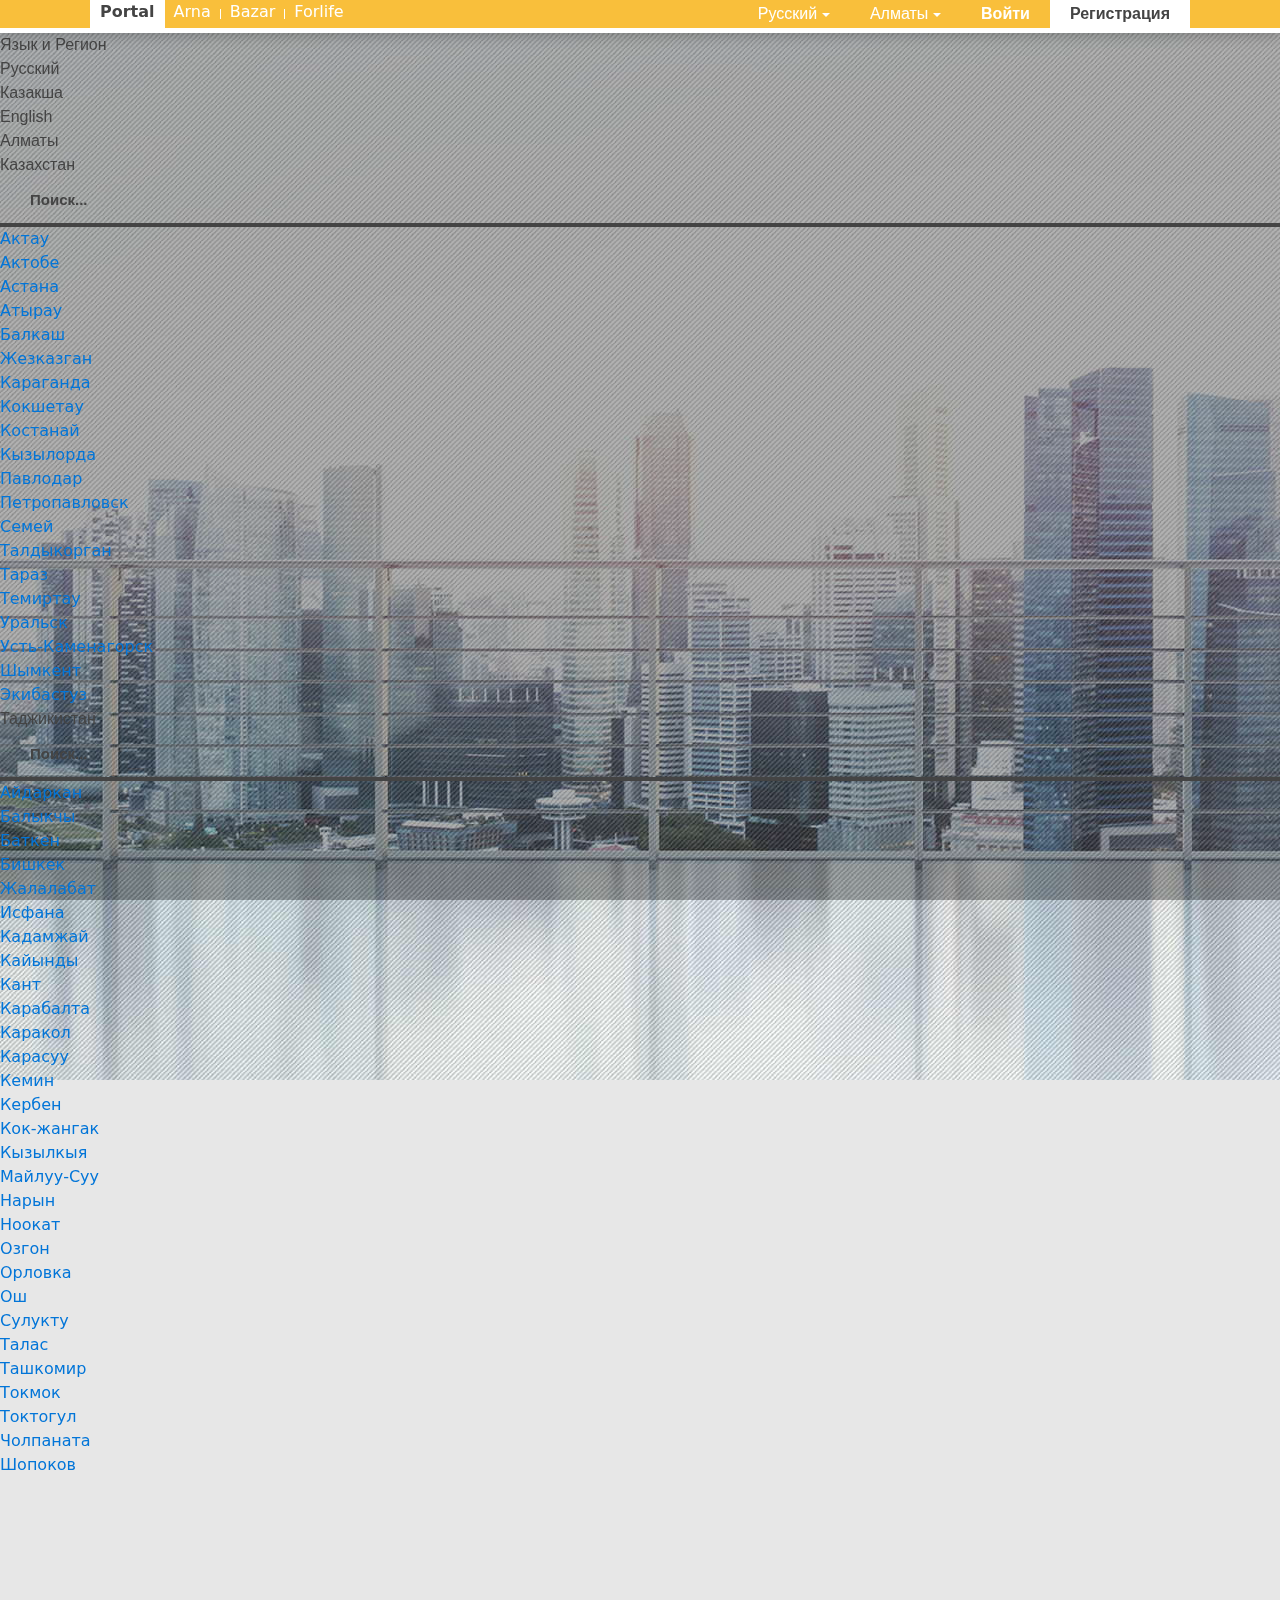
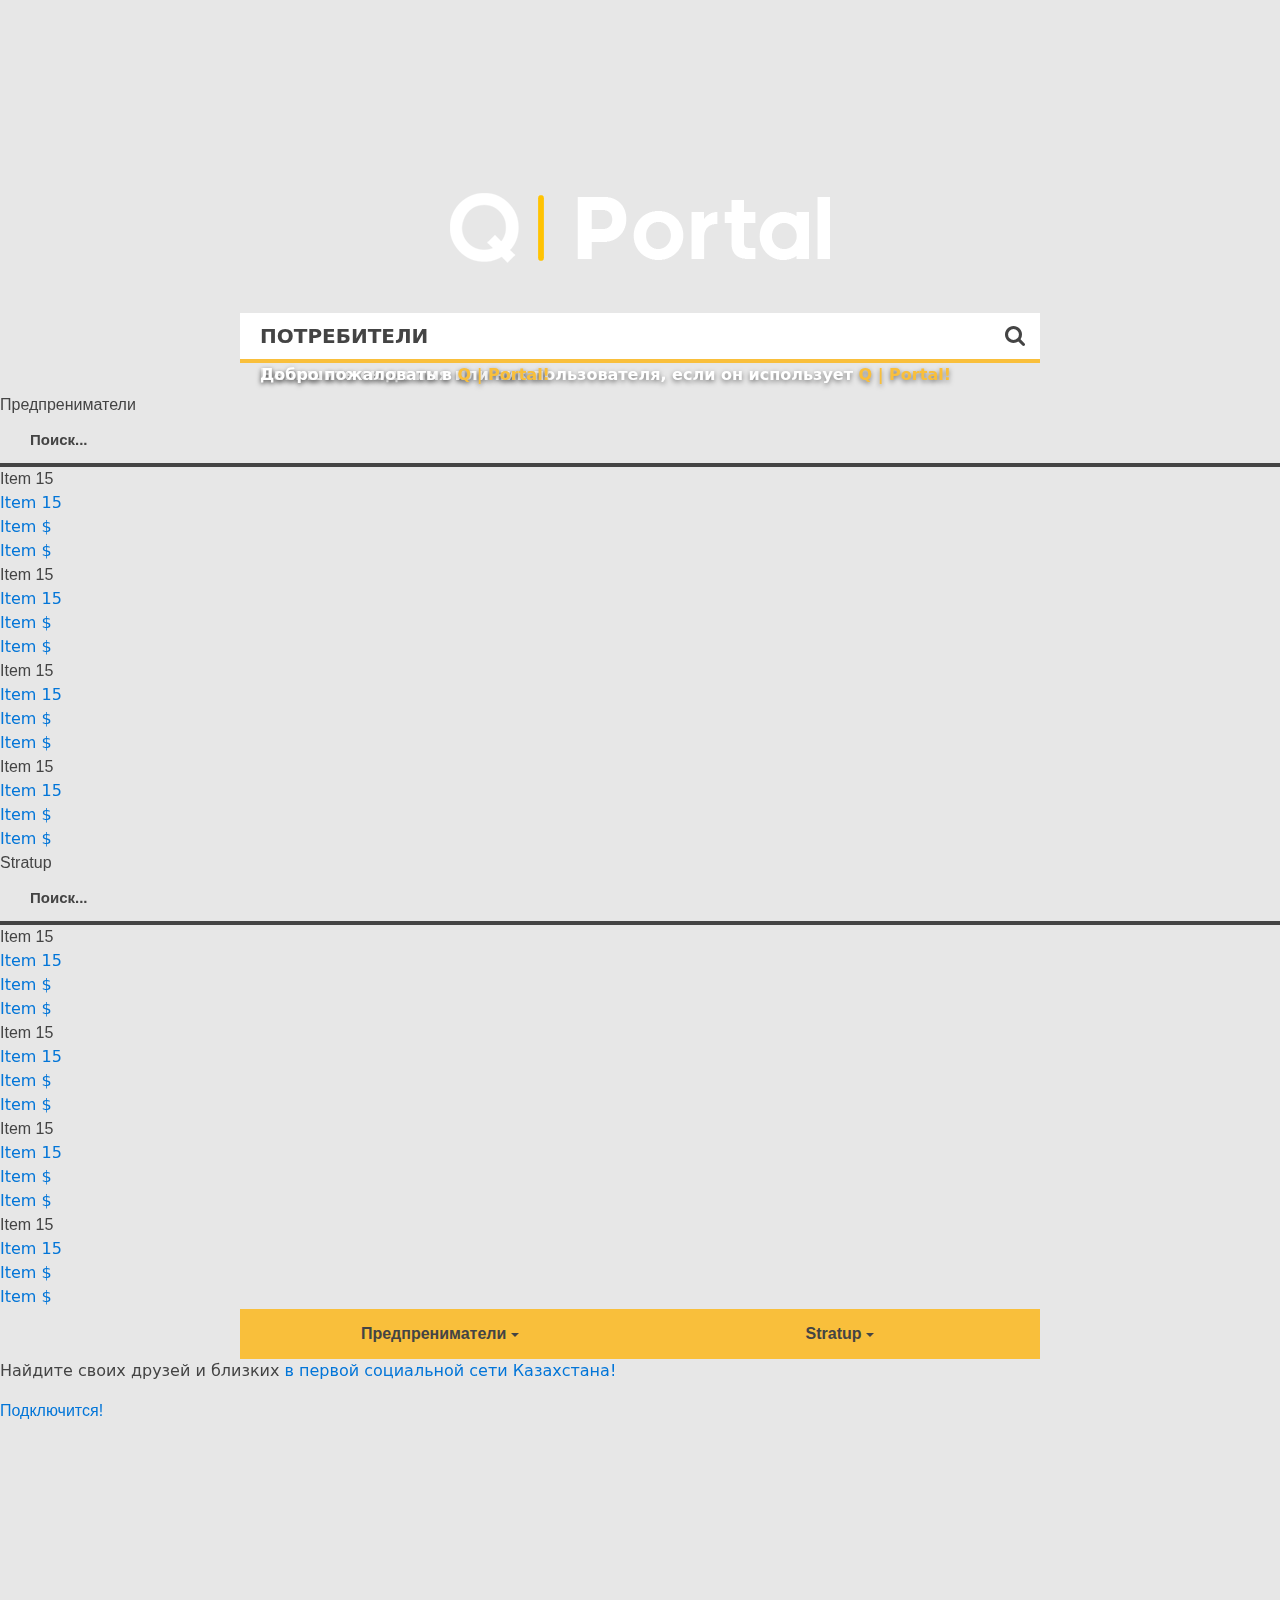
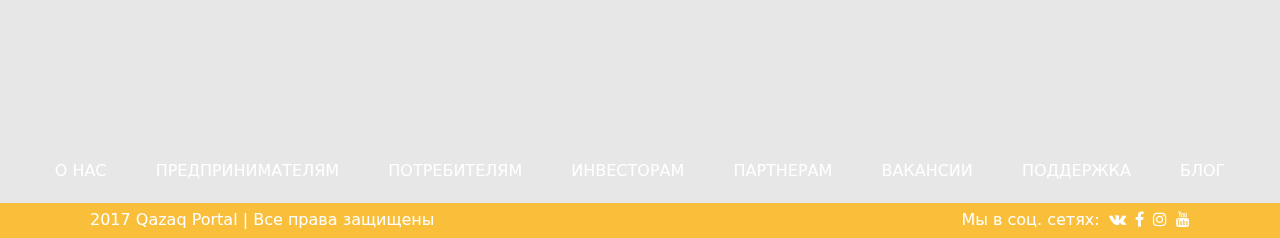
==== commit ac59fcf1: "Add files via upload" ====
--- a/index.html
+++ b/index.html
@@ -1,706 +1,964 @@
-<!DOCTYPE html>
-<html lang="en">
-<head>
-	<meta charset="UTF-8">
-	<title>Qazaq Portal</title>
-
-	<!-- Logo -->
-
-	<link rel="shortcut icon" type="image/x-icon" href="favicon.ico"/>
-
-	<!-- CSS -->
-
-	<link rel="stylesheet" type="text/css" href="css/style.css">
-
-	<!-- Font Awesome -->
-
-	<link rel="stylesheet" type="text/css" href="css/font-awesome.css">
-
-	<!-- jQuery -->
-
-	<script type="text/javascript" src="js/jquery-3.2.1.min.js"></script>
-
-	<!--<script src="https://ajax.googleapis.com/ajax/libs/jquery/3.2.1/jquery.min.js"></script> -->
-
-	<!-- Bootstrap -->
-
-		<!-- CSS -->
-		<link rel="stylesheet" type="text/css" href="css/bootstrap.css">
-		<!-- JS -->
-		<script type="text/javascript" src="js/bootstrap.js"></script>
-
-</head>
-<body>
-
-
-
-	<!-- Header -->
-
-	<header id="header">
-		<div id="header-100">
-
-			<!-- Uper -->
-
-			<div class="uper">
-				<div class="center-content">
-					<div class="projects">
-						<a href="/qazaqportal" class="another current">Portal</a>
-						<div class="line"></div>
-						<a href="#" class="another">Arna</a>
-						<div class="line"></div>
-						<a href="#" class="another">Bazar</a>
-						<div class="line"></div>
-						<a href="#" class="another">Forlife</a>
-					</div>
-					<div class="register">
-						<div class="sign">
-							<button class="join">Войти</button>
-							<button class="signup">Регистрация</button>
-						</div>
-						<div class="region dropdown navbar-expend">
-						    <button class="dropdown-toggle" data-toggle="dropdown">Алматы</button>
-						    <ul class="dropdown-menu" id="dropdown-uper">
-						        <li class="dropdown-hover">
-						        	<button class="dropdown-hover-btn dropdown-item" id="dropdownbtn">Казахстан</button>
-						        	<div class="dropdown-hover-menu" id="dropdown-uper">
-							        	<a class="dropdown-item" href="#">Актау</a>
-							        	<a class="dropdown-item" href="#">Актобе</a>
-							        	<a class="dropdown-item" href="#">Астана</a>
-							        	<a class="dropdown-item" href="#">Атырау</a>
-							        	<a class="dropdown-item" href="#">Балкаш</a>
-							        	<a class="dropdown-item" href="#">Жезказган</a>
-							        	<a class="dropdown-item" href="#">Караганда</a>
-							        	<a class="dropdown-item" href="#">Кокшетау</a>
-							        	<a class="dropdown-item" href="#">Костанай</a>
-							        	<a class="dropdown-item" href="#">Кызылорда</a>
-							        	<a class="dropdown-item" href="#">Павлодар</a>
-							        	<a class="dropdown-item" href="#">Петропавловск</a>
-							        	<a class="dropdown-item" href="#">Семей</a>
-							        	<a class="dropdown-item" href="#">Талдыкорган</a>
-							        	<a class="dropdown-item" href="#">Тараз</a>
-							        	<a class="dropdown-item" href="#">Темиртау</a>
-							        	<a class="dropdown-item" href="#">Уральск</a>
-							        	<a class="dropdown-item" href="#">Усть-Каменагорск</a>
-							        	<a class="dropdown-item" href="#">Шымкент</a>
-							        	<a class="dropdown-item" href="#">Экибастуз</a>
-						        	</div>
-						        </li>
-						        <li class="dropdown-hover">
-						        	<button class="dropdown-hover-btn dropdown-item" id="dropdownbtn">Таджикистан</button>
-						        	<div class="dropdown-hover-menu" id="dropdown-uper">
-							        	<a class="dropdown-item" href="#">Айдаркан</a>
-							        	<a class="dropdown-item" href="#">Балыкчы</a>
-							        	<a class="dropdown-item" href="#">Баткен</a>
-							        	<a class="dropdown-item" href="#">Бишкек</a>
-							        	<a class="dropdown-item" href="#">Жалалабат</a>
-							        	<a class="dropdown-item" href="#">Исфана</a>
-							        	<a class="dropdown-item" href="#">Кадамжай</a>
-							        	<a class="dropdown-item" href="#">Кайынды</a>
-							        	<a class="dropdown-item" href="#">Кант</a>
-							        	<a class="dropdown-item" href="#">Карабалта</a>
-							        	<a class="dropdown-item" href="#">Каракол</a>
-							        	<a class="dropdown-item" href="#">Карасуу</a>
-							        	<a class="dropdown-item" href="#">Кемин</a>
-							        	<a class="dropdown-item" href="#">Кербен</a>
-							        	<a class="dropdown-item" href="#">Кок-жангак</a>
-							        	<a class="dropdown-item" href="#">Кызылкыя</a>
-							        	<a class="dropdown-item" href="#">Майлуу-Суу</a>
-							        	<a class="dropdown-item" href="#">Нарын</a>
-							        	<a class="dropdown-item" href="#">Ноокат</a>
-							        	<a class="dropdown-item" href="#">Озгон</a>
-							        	<a class="dropdown-item" href="#">Орловка</a>
-							        	<a class="dropdown-item" href="#">Ош</a>
-							        	<a class="dropdown-item" href="#">Сулукту</a>
-							        	<a class="dropdown-item" href="#">Талас</a>
-							        	<a class="dropdown-item" href="#">Ташкомир</a>
-							        	<a class="dropdown-item" href="#">Токмок</a>
-							        	<a class="dropdown-item" href="#">Токтогул</a>
-							        	<a class="dropdown-item" href="#">Чолпаната</a>
-							        	<a class="dropdown-item" href="#">Шопоков</a>
-						        	</div>
-						        </li>
-						    </ul>
-						</div>
-						<div class="langueges dropdown">
-						    <button class="dropdown-toggle" data-toggle="dropdown">Русский</button>
-						    <div class="dropdown-menu" id="dropdown-uper">
-						        <a class="dropdown-item" href="#">Казакша</a>
-						        <a class="dropdown-item" href="#">English</a>
-						    </div>
-						</div>
-					</div>
-				</div>
-			</div>
-			<div class="clearfix" style="clear: both;"></div>
-		</div>
-
-	<main id="main">
-		<div class="main-content">
-			<div class="main-search">
-				<a href="/qazaqportal" class="logo">
-					<img class="img-main" src="img/LogoTm.png" alt="">
-					<img class="img-main-mob" src="img/LogoTl.png" alt="">
-				</a>
-				<div class="search">
-					<form action="" class="search-main">
-						<div class="animation-bar"></div>
-						<input type="text" class="input-main">
-						<span class="placeholder">ПОТРЕБИТЕЛИ</span>
-						<button class="search-btn"><i class="fa fa-search fa-lg fa-search-lg"></i></button>
-					</form>
-					<div class="note-p">Напишите сюда имя или ник пользователя, если он использует <a href="#" class="note-link">Q | Portal!</a></div>
-					<div class="livesearch"></div>
-				</div>
-			</div>
-			<div class="main-buttons">
-					<div class="downer-menu">
-						<div class="dropdown dropdown-down">
-							<button class="dropdown-toggle dropdown-downer-btn pred" data-toggle="dropdown">Предпрениматели</button>
-							<ul class="dropdown-menu dropdown-uper-one" id="dropdown-uper">
-								<li>
-									<form action="" class="search-pred">
-										<div class="container-pred">
-											<input type="search" class="input-pred" placeholder="Поиск...">
-											<i class="fa fa-search search-p"></i>
-										</div>
-										<div class="livesearch-pred"></div>
-									</form>
-								</li>
-								<li class="list-hover">
-									<a href="#" class="dropdown-item">Кафе и рестораны</a>
-									<div class="list-menu">
-										<a class="dropdown-item" href="#">Летняя площадка</a>
-										<a class="dropdown-item" href="#">Кулинария</a>
-										<a class="dropdown-item" href="#">Рестораны</a>
-										<a class="dropdown-item" href="#">Кафе</a>
-										<a class="dropdown-item" href="#">Кофейни</a>
-										<a class="dropdown-item" href="#">Пиццерия</a>
-										<a class="dropdown-item" href="#">Фастфуд</a>
-										<a class="dropdown-item" href="#">Суши</a>
-										<a class="dropdown-item" href="#">Банкетные залы</a>
-									</div>
-								</li>
-								<li class="list-hover">
-									<a href="#" class="dropdown-item">Детям</a>
-									<div class="list-menu">
-										<a class="dropdown-item" href="#">Детское кафе</a>
-										<a class="dropdown-item" href="#">Детский сад</a>
-										<a class="dropdown-item" href="#">Игровая площадка</a>
-										<a class="dropdown-item" href="#">Детский развлекательный центр</a>
-										<a class="dropdown-item" href="#">Детский лагерь</a>
-										<a class="dropdown-item" href="#">Детский сад</a>
-										<a class="dropdown-item" href="#">Магазин детской одежды</a>
-										<a class="dropdown-item" href="#">Развлекательные центры для  детей</a>
-										<a class="dropdown-item" href="#">Одежда детская</a>
-										<a class="dropdown-item" href="#">Образовательные центры для детей</a>
-										<a class="dropdown-item" href="#">Товары для детей</a>
-									</div>
-								</li>
-								<li class="list-hover">
-									<a href="#" class="dropdown-item">Афиша</a>
-									<div class="list-menu">
-										<a class="dropdown-item" href="#">Музей</a>
-										<a class="dropdown-item" href="#">Достопримечательность</a>
-										<a class="dropdown-item" href="#">Концерты</a>
-										<a class="dropdown-item" href="#">Памятники архитектуры</a>
-										<a class="dropdown-item" href="#">Театры</a>
-										<a class="dropdown-item" href="#">Цирк</a>
-										<a class="dropdown-item" href="#">Кинотеатры</a>
-										<a class="dropdown-item" href="#">Семинары, тренинги, курсы</a>
-									</div>
-								</li>
-								<li class="list-hover">
-									<a href="#" class="dropdown-item">Отдых и развлечения</a>
-									<div class="list-menu">
-										<a class="dropdown-item" href="#">Горячие источники</a>
-										<a class="dropdown-item" href="#">Бильярд</a>
-										<a class="dropdown-item" href="#">База отдыха</a>
-										<a class="dropdown-item" href="#">Интернет клубы</a>
-										<a class="dropdown-item" href="#">Развлекательные игры</a>
-										<a class="dropdown-item" href="#">Аквапарки, бассейны</a>
-										<a class="dropdown-item" href="#">Сауны и бани</a>
-									</div>
-								</li>
-								<li class="list-hover">
-									<a href="#" class="dropdown-item">Ночная жизнь</a>
-									<div class="list-menu">
-										<a class="dropdown-item" href="#">Гриль-бар</a>
-										<a class="dropdown-item" href="#">Спортивный бар2</a>
-										<a class="dropdown-item" href="#">Лаундж-бар</a>
-										<a class="dropdown-item" href="#">Бар</a>
-										<a class="dropdown-item" href="#">Караоке</a>
-										<a class="dropdown-item" href="#">Кальян-бар</a>
-										<a class="dropdown-item" href="#">Ночные клубы</a>
-									</div>
-								</li>
-								<li class="list-hover">
-									<a href="#" class="dropdown-item">Спорт</a>
-									<div class="list-menu">
-										<a class="dropdown-item" href="#">Спортивный клуб</a>
-										<a class="dropdown-item" href="#">Боевые искусства </a>
-										<a class="dropdown-item" href="#">Футбол</a>
-										<a class="dropdown-item" href="#">Автоспорт</a>
-										<a class="dropdown-item" href="#">Спортивное питание</a>
-										<a class="dropdown-item" href="#">Спортивные секции</a>
-										<a class="dropdown-item" href="#">Спортивные товары</a>
-										<a class="dropdown-item" href="#">Тренажерные залы</a>
-										<a class="dropdown-item" href="#">Спортивные школы</a>
-										<a class="dropdown-item" href="#">Фитнес центры</a>
-										<a class="dropdown-item" href="#">Танцы, иога</a>
-									</div>
-								</li>
-								<li class="list-hover">
-									<a href="#" class="dropdown-item">Магазин</a>
-									<div class="list-menu">
-										<a class="dropdown-item" href="#">Ювелирные магазины</a>
-										<a class="dropdown-item" href="#">Магазины одежды</a>
-										<a class="dropdown-item" href="#">Магазины техники</a>
-										<a class="dropdown-item" href="#">Магазины мебели</a>
-										<a class="dropdown-item" href="#">Магазин подарков</a>
-										<a class="dropdown-item" href="#">Цветочные магазины</a>
-										<a class="dropdown-item" href="#">Спортивные магазины</a>
-										<a class="dropdown-item" href="#">ZOO магазины</a>
-										<a class="dropdown-item" href="#">Продуктовые магазины</a>
-										<a class="dropdown-item" href="#">Торгово-развлекательные центры</a>
-										<a class="dropdown-item" href="#">Магазин обуви</a>
-										<a class="dropdown-item" href="#">Бытовая техника, аксессуары</a>
-										<a class="dropdown-item" href="#">Для дачи, сада и огорода</a>
-									</div>
-								</li>
-								<li class="list-hover">
-									<a href="#" class="dropdown-item">Авто</a>
-									<div class="list-menu">
-										<a class="dropdown-item" href="#">Аренда авто</a>
-										<a class="dropdown-item" href="#">Продажа авто</a>
-										<a class="dropdown-item" href="#">Автосервис</a>
-										<a class="dropdown-item" href="#">Автосервис</a>
-										<a class="dropdown-item" href="#">Автомойки</a>
-										<a class="dropdown-item" href="#">Шиномонтаж</a>
-										<a class="dropdown-item" href="#">Такси</a>
-										<a class="dropdown-item" href="#">Грузоперевозки</a>
-										<a class="dropdown-item" href="#">Автострахование</a>
-										<a class="dropdown-item" href="#">Автокредитование</a>
-										<a class="dropdown-item" href="#">Автозаправки</a>
-										<a class="dropdown-item" href="#">Автошколы</a>
-										<a class="dropdown-item" href="#">Вело, Мото</a>
-									</div>
-								</li>
-								<li class="list-hover">
-									<a href="#" class="dropdown-item">Услуги</a>
-									<div class="list-menu">
-										<a class="dropdown-item" href="#">Химчистка и клининг</a>
-										<a class="dropdown-item" href="#">Брачное агентство</a>
-										<a class="dropdown-item" href="#">Юридические услуги и адвокаты</a>
-										<a class="dropdown-item" href="#">Бухгалтерские услуги</a>
-										<a class="dropdown-item" href="#">Курьерские, логистические услуги</a>
-										<a class="dropdown-item" href="#">Рекламные услуги</a>
-										<a class="dropdown-item" href="#">Административные услуги, рекрутинг</a>
-										<a class="dropdown-item" href="#">Организация мероприятий</a>
-										<a class="dropdown-item" href="#">Банковские, финансовые услуги</a>
-										<a class="dropdown-item" href="#">Фото и видео услуги</a>
-										<a class="dropdown-item" href="#">Ателье</a>
-										<a class="dropdown-item" href="#">Образовательные центры, ВУЗы</a>
-										<a class="dropdown-item" href="#">Другое</a>
-									</div>
-								</li>
-								<li class="list-hover">
-									<a href="#" class="dropdown-item">Красота</a>
-									<div class="list-menu">
-										<a class="dropdown-item" href="#">Маникюр и педикюр</a>
-										<a class="dropdown-item" href="#">Парикмахерская</a>
-										<a class="dropdown-item" href="#">Макияж и татуаж</a>
-										<a class="dropdown-item" href="#">Салоны красоты</a>
-										<a class="dropdown-item" href="#">SPA, студия загара</a>
-										<a class="dropdown-item" href="#">Коррекция фигуры</a>
-										<a class="dropdown-item" href="#">Косметология</a>
-										<a class="dropdown-item" href="#">Парфюмерия и косметика</a>
-										<a class="dropdown-item" href="#">Эстетик-центр</a>
-										<a class="dropdown-item" href="#">Другое</a>
-									</div>
-								</li>
-								<li class="list-hover">
-									<a href="#" class="dropdown-item">Медецина</a>
-									<div class="list-menu">
-										<a class="dropdown-item" href="#">Аптеки</a>
-										<a class="dropdown-item" href="#">Биологические активные добавки</a>
-										<a class="dropdown-item" href="#">Диагностические центры</a>
-										<a class="dropdown-item" href="#">Кожно-венерологические центры</a>
-										<a class="dropdown-item" href="#">Массаж</a>
-										<a class="dropdown-item" href="#">Мед.центры, клиники</a>
-										<a class="dropdown-item" href="#">Оптики</a>
-										<a class="dropdown-item" href="#">Психологические центры</a>
-										<a class="dropdown-item" href="#">Стоматологии</a>
-									</div>
-								</li>
-								<li class="list-hover">
-									<a href="#" class="dropdown-item">Отели и туризм</a>
-									<div class="list-menu">
-										<a class="dropdown-item" href="#">Гостиницы</a>
-										<a class="dropdown-item" href="#">Отели 5*</a>
-										<a class="dropdown-item" href="#">Авиа, Ж/д билеты</a>
-										<a class="dropdown-item" href="#">Внутренний туризм</a>
-										<a class="dropdown-item" href="#">Зоны отдыха, курорты</a>
-										<a class="dropdown-item" href="#">Санатории, профилактории</a>
-										<a class="dropdown-item" href="#">Тур агентства</a>
-										<a class="dropdown-item" href="#">Экскурсионные бюро</a>
-									</div>
-								</li>
-								<li class="list-hover">
-									<a href="#" class="dropdown-item">Активный отдых</a>
-									<div class="list-menu">
-										<a class="dropdown-item" href="#">Оздоровительные комплексы</a>
-										<a class="dropdown-item" href="#">Ролик</a>
-										<a class="dropdown-item" href="#">Спортивный комплекс</a>
-										<a class="dropdown-item" href="#">Квадроциклы</a>
-										<a class="dropdown-item" href="#">Экстрим</a>
-										<a class="dropdown-item" href="#">Стрелковый клуб/Пейнтбол</a>
-										<a class="dropdown-item" href="#">Вело, Мотоспорт</a>
-										<a class="dropdown-item" href="#">Зоопарки, парки, места отдыха</a>
-										<a class="dropdown-item" href="#">Охота, рыбалка</a>
-										<a class="dropdown-item" href="#">Спортивно-развлекательные комплексы</a>
-									</div>
-								</li>
-								<li class="list-hover">
-									<a href="#" class="dropdown-item">Недвижимость</a>
-									<div class="list-menu">
-										<a class="dropdown-item" href="#">Аренда квартиры</a>
-										<a class="dropdown-item" href="#">Аренда офиса</a>
-										<a class="dropdown-item" href="#">Покупка квартиры</a>
-										<a class="dropdown-item" href="#">Покупка офиса</a>
-										<a class="dropdown-item" href="#">Агентства недвижимости</a>
-										<a class="dropdown-item" href="#">Бизнес центры</a>
-										<a class="dropdown-item" href="#">Жилые комплексы</a>
-										<a class="dropdown-item" href="#">Строй материалы</a>
-										<a class="dropdown-item" href="#">Строительные компании</a>
-										<a class="dropdown-item" href="#">Строительно-отделочные материалы</a>
-										<a class="dropdown-item" href="#">Строительство</a>
-									</div>
-								</li>
-								<li class="list-hover">
-									<a href="#" class="dropdown-item">Товары</a>
-									<div class="list-menu">
-										<a class="dropdown-item" href="#">Другое</a>
-										<a class="dropdown-item" href="#">Канцелярские товары, книги</a>
-										<a class="dropdown-item" href="#">Люстры</a>
-										<a class="dropdown-item" href="#">Музыкальные инструменты</a>
-										<a class="dropdown-item" href="#">Посуда</a>
-										<a class="dropdown-item" href="#">Система безопасности</a>
-										<a class="dropdown-item" href="#">Текстиль</a>
-										<a class="dropdown-item" href="#">Ткани, швейные машины</a>
-										<a class="dropdown-item" href="#">Шторы, жалюзи</a>
-										<a class="dropdown-item" href="#">Ковры</a>
-									</div>
-								</li>
-							</ul>
-						</div>
-
-						<div class="dropdown dropdown-down" id="last-dropdown">
-							<button class="dropdown-toggle dropdown-downer-btn pred" data-toggle="dropdown">Stratup</button>
-							<ul class="dropdown-menu dropdown-uper-one" id="dropdown-uper">
-								<li>
-									<form action="" class="search-pred">
-										<div class="container-pred">
-											<input type="search" class="input-pred" placeholder="Поиск...">
-											<i class="fa fa-search search-p"></i>
-										</div>
-										<div class="livesearch-pred"></div>
-									</form>
-								</li>
-								<li class="list-hover">
-									<a href="#" class="dropdown-item">Кафе и рестораны</a>
-									<div class="list-menu" id="dropdown-under">
-										<a class="dropdown-item" href="#">Летняя площадка</a>
-										<a class="dropdown-item" href="#">Кулинария</a>
-										<a class="dropdown-item" href="#">Рестораны</a>
-										<a class="dropdown-item" href="#">Кафе</a>
-										<a class="dropdown-item" href="#">Кофейни</a>
-										<a class="dropdown-item" href="#">Пиццерия</a>
-										<a class="dropdown-item" href="#">Фастфуд</a>
-										<a class="dropdown-item" href="#">Суши</a>
-										<a class="dropdown-item" href="#">Банкетные залы</a>
-									</div>
-								</li>
-								<li class="list-hover">
-									<a href="#" class="dropdown-item">Детям</a>
-									<div class="list-menu" id="dropdown-under">
-										<a class="dropdown-item" href="#">Детское кафе</a>
-										<a class="dropdown-item" href="#">Детский сад</a>
-										<a class="dropdown-item" href="#">Игровая площадка</a>
-										<a class="dropdown-item" href="#">Детский развлекательный центр</a>
-										<a class="dropdown-item" href="#">Детский лагерь</a>
-										<a class="dropdown-item" href="#">Детский сад</a>
-										<a class="dropdown-item" href="#">Магазин детской одежды</a>
-										<a class="dropdown-item" href="#">Развлекательные центры для  детей</a>
-										<a class="dropdown-item" href="#">Одежда детская</a>
-										<a class="dropdown-item" href="#">Образовательные центры для детей</a>
-										<a class="dropdown-item" href="#">Товары для детей</a>
-									</div>
-								</li>
-								<li class="list-hover">
-									<a href="#" class="dropdown-item">Афиша</a>
-									<div class="list-menu" id="dropdown-under">
-										<a class="dropdown-item" href="#">Музей</a>
-										<a class="dropdown-item" href="#">Достопримечательность</a>
-										<a class="dropdown-item" href="#">Концерты</a>
-										<a class="dropdown-item" href="#">Памятники архитектуры</a>
-										<a class="dropdown-item" href="#">Театры</a>
-										<a class="dropdown-item" href="#">Цирк</a>
-										<a class="dropdown-item" href="#">Кинотеатры</a>
-										<a class="dropdown-item" href="#">Семинары, тренинги, курсы</a>
-									</div>
-								</li>
-								<li class="list-hover">
-									<a href="#" class="dropdown-item">Отдых и развлечения</a>
-									<div class="list-menu" id="dropdown-under">
-										<a class="dropdown-item" href="#">Горячие источники</a>
-										<a class="dropdown-item" href="#">Бильярд</a>
-										<a class="dropdown-item" href="#">База отдыха</a>
-										<a class="dropdown-item" href="#">Интернет клубы</a>
-										<a class="dropdown-item" href="#">Развлекательные игры</a>
-										<a class="dropdown-item" href="#">Аквапарки, бассейны</a>
-										<a class="dropdown-item" href="#">Сауны и бани</a>
-									</div>
-								</li>
-								<li class="list-hover">
-									<a href="#" class="dropdown-item">Ночная жизнь</a>
-									<div class="list-menu" id="dropdown-under">
-										<a class="dropdown-item" href="#">Гриль-бар</a>
-										<a class="dropdown-item" href="#">Спортивный бар2</a>
-										<a class="dropdown-item" href="#">Лаундж-бар</a>
-										<a class="dropdown-item" href="#">Бар</a>
-										<a class="dropdown-item" href="#">Караоке</a>
-										<a class="dropdown-item" href="#">Кальян-бар</a>
-										<a class="dropdown-item" href="#">Ночные клубы</a>
-									</div>
-								</li>
-								<li class="list-hover">
-									<a href="#" class="dropdown-item">Спорт</a>
-									<div class="list-menu" id="dropdown-under">
-										<a class="dropdown-item" href="#">Спортивный клуб</a>
-										<a class="dropdown-item" href="#">Боевые искусства </a>
-										<a class="dropdown-item" href="#">Футбол</a>
-										<a class="dropdown-item" href="#">Автоспорт</a>
-										<a class="dropdown-item" href="#">Спортивное питание</a>
-										<a class="dropdown-item" href="#">Спортивные секции</a>
-										<a class="dropdown-item" href="#">Спортивные товары</a>
-										<a class="dropdown-item" href="#">Тренажерные залы</a>
-										<a class="dropdown-item" href="#">Спортивные школы</a>
-										<a class="dropdown-item" href="#">Фитнес центры</a>
-										<a class="dropdown-item" href="#">Танцы, иога</a>
-									</div>
-								</li>
-								<li class="list-hover">
-									<a href="#" class="dropdown-item">Магазин</a>
-									<div class="list-menu" id="dropdown-under">
-										<a class="dropdown-item" href="#">Ювелирные магазины</a>
-										<a class="dropdown-item" href="#">Магазины одежды</a>
-										<a class="dropdown-item" href="#">Магазины техники</a>
-										<a class="dropdown-item" href="#">Магазины мебели</a>
-										<a class="dropdown-item" href="#">Магазин подарков</a>
-										<a class="dropdown-item" href="#">Цветочные магазины</a>
-										<a class="dropdown-item" href="#">Спортивные магазины</a>
-										<a class="dropdown-item" href="#">ZOO магазины</a>
-										<a class="dropdown-item" href="#">Продуктовые магазины</a>
-										<a class="dropdown-item" href="#">Торгово-развлекательные центры</a>
-										<a class="dropdown-item" href="#">Магазин обуви</a>
-										<a class="dropdown-item" href="#">Бытовая техника, аксессуары</a>
-										<a class="dropdown-item" href="#">Для дачи, сада и огорода</a>
-									</div>
-								</li>
-								<li class="list-hover">
-									<a href="#" class="dropdown-item">Авто</a>
-									<div class="list-menu" id="dropdown-under">
-										<a class="dropdown-item" href="#">Аренда авто</a>
-										<a class="dropdown-item" href="#">Продажа авто</a>
-										<a class="dropdown-item" href="#">Автосервис</a>
-										<a class="dropdown-item" href="#">Автосервис</a>
-										<a class="dropdown-item" href="#">Автомойки</a>
-										<a class="dropdown-item" href="#">Шиномонтаж</a>
-										<a class="dropdown-item" href="#">Такси</a>
-										<a class="dropdown-item" href="#">Грузоперевозки</a>
-										<a class="dropdown-item" href="#">Автострахование</a>
-										<a class="dropdown-item" href="#">Автокредитование</a>
-										<a class="dropdown-item" href="#">Автозаправки</a>
-										<a class="dropdown-item" href="#">Автошколы</a>
-										<a class="dropdown-item" href="#">Вело, Мото</a>
-									</div>
-								</li>
-								<li class="list-hover">
-									<a href="#" class="dropdown-item">Услуги</a>
-									<div class="list-menu" id="dropdown-under">
-										<a class="dropdown-item" href="#">Химчистка и клининг</a>
-										<a class="dropdown-item" href="#">Брачное агентство</a>
-										<a class="dropdown-item" href="#">Юридические услуги и адвокаты</a>
-										<a class="dropdown-item" href="#">Бухгалтерские услуги</a>
-										<a class="dropdown-item" href="#">Курьерские, логистические услуги</a>
-										<a class="dropdown-item" href="#">Рекламные услуги</a>
-										<a class="dropdown-item" href="#">Административные услуги, рекрутинг</a>
-										<a class="dropdown-item" href="#">Организация мероприятий</a>
-										<a class="dropdown-item" href="#">Банковские, финансовые услуги</a>
-										<a class="dropdown-item" href="#">Фото и видео услуги</a>
-										<a class="dropdown-item" href="#">Ателье</a>
-										<a class="dropdown-item" href="#">Образовательные центры, ВУЗы</a>
-										<a class="dropdown-item" href="#">Другое</a>
-									</div>
-								</li>
-								<li class="list-hover">
-									<a href="#" class="dropdown-item">Красота</a>
-									<div class="list-menu" id="dropdown-under">
-										<a class="dropdown-item" href="#">Маникюр и педикюр</a>
-										<a class="dropdown-item" href="#">Парикмахерская</a>
-										<a class="dropdown-item" href="#">Макияж и татуаж</a>
-										<a class="dropdown-item" href="#">Салоны красоты</a>
-										<a class="dropdown-item" href="#">SPA, студия загара</a>
-										<a class="dropdown-item" href="#">Коррекция фигуры</a>
-										<a class="dropdown-item" href="#">Косметология</a>
-										<a class="dropdown-item" href="#">Парфюмерия и косметика</a>
-										<a class="dropdown-item" href="#">Эстетик-центр</a>
-										<a class="dropdown-item" href="#">Другое</a>
-									</div>
-								</li>
-								<li class="list-hover">
-									<a href="#" class="dropdown-item">Медецина</a>
-									<div class="list-menu" id="dropdown-under">
-										<a class="dropdown-item" href="#">Аптеки</a>
-										<a class="dropdown-item" href="#">Биологические активные добавки</a>
-										<a class="dropdown-item" href="#">Диагностические центры</a>
-										<a class="dropdown-item" href="#">Кожно-венерологические центры</a>
-										<a class="dropdown-item" href="#">Массаж</a>
-										<a class="dropdown-item" href="#">Мед.центры, клиники</a>
-										<a class="dropdown-item" href="#">Оптики</a>
-										<a class="dropdown-item" href="#">Психологические центры</a>
-										<a class="dropdown-item" href="#">Стоматологии</a>
-									</div>
-								</li>
-								<li class="list-hover">
-									<a href="#" class="dropdown-item">Отели и туризм</a>
-									<div class="list-menu" id="dropdown-under">
-										<a class="dropdown-item" href="#">Гостиницы</a>
-										<a class="dropdown-item" href="#">Отели 5*</a>
-										<a class="dropdown-item" href="#">Авиа, Ж/д билеты</a>
-										<a class="dropdown-item" href="#">Внутренний туризм</a>
-										<a class="dropdown-item" href="#">Зоны отдыха, курорты</a>
-										<a class="dropdown-item" href="#">Санатории, профилактории</a>
-										<a class="dropdown-item" href="#">Тур агентства</a>
-										<a class="dropdown-item" href="#">Экскурсионные бюро</a>
-									</div>
-								</li>
-								<li class="list-hover">
-									<a href="#" class="dropdown-item">Активный отдых</a>
-									<div class="list-menu" id="dropdown-under">
-										<a class="dropdown-item" href="#">Оздоровительные комплексы</a>
-										<a class="dropdown-item" href="#">Ролик</a>
-										<a class="dropdown-item" href="#">Спортивный комплекс</a>
-										<a class="dropdown-item" href="#">Квадроциклы</a>
-										<a class="dropdown-item" href="#">Экстрим</a>
-										<a class="dropdown-item" href="#">Стрелковый клуб/Пейнтбол</a>
-										<a class="dropdown-item" href="#">Вело, Мотоспорт</a>
-										<a class="dropdown-item" href="#">Зоопарки, парки, места отдыха</a>
-										<a class="dropdown-item" href="#">Охота, рыбалка</a>
-										<a class="dropdown-item" href="#">Спортивно-развлекательные комплексы</a>
-									</div>
-								</li>
-								<li class="list-hover">
-									<a href="#" class="dropdown-item">Недвижимость</a>
-									<div class="list-menu" id="dropdown-under">
-										<a class="dropdown-item" href="#">Аренда квартиры</a>
-										<a class="dropdown-item" href="#">Аренда офиса</a>
-										<a class="dropdown-item" href="#">Покупка квартиры</a>
-										<a class="dropdown-item" href="#">Покупка офиса</a>
-										<a class="dropdown-item" href="#">Агентства недвижимости</a>
-										<a class="dropdown-item" href="#">Бизнес центры</a>
-										<a class="dropdown-item" href="#">Жилые комплексы</a>
-										<a class="dropdown-item" href="#">Строй материалы</a>
-										<a class="dropdown-item" href="#">Строительные компании</a>
-										<a class="dropdown-item" href="#">Строительно-отделочные материалы</a>
-										<a class="dropdown-item" href="#">Строительство</a>
-									</div>
-								</li>
-								<li class="list-hover">
-									<a href="#" class="dropdown-item">Товары</a>
-									<div class="list-menu" id="dropdown-under">
-										<a class="dropdown-item" href="#">Другое</a>
-										<a class="dropdown-item" href="#">Канцелярские товары, книги</a>
-										<a class="dropdown-item" href="#">Люстры</a>
-										<a class="dropdown-item" href="#">Музыкальные инструменты</a>
-										<a class="dropdown-item" href="#">Посуда</a>
-										<a class="dropdown-item" href="#">Система безопасности</a>
-										<a class="dropdown-item" href="#">Текстиль</a>
-										<a class="dropdown-item" href="#">Ткани, швейные машины</a>
-										<a class="dropdown-item" href="#">Шторы, жалюзи</a>
-										<a class="dropdown-item" href="#">Ковры</a>
-									</div>
-								</li>
-							</ul>
-						</div>
-			</div>
-		</div>
-	</main>
-
-
-	<!-- Slideshow -->
-
-	<div class="overlay-slideshow"></div>
-	<div id="slideshow">
-	    <div>
-		    <img src="img/bg/bg-log1.jpg">
-		</div>
-		<div>
-		    <img src="img/bg/bg-log2.jpg">
-		</div>
-		<div>
-		    <img src="img/bg/bg-log3.jpg">
-		</div>
-	</div>
-
-
-	<!-- Footer -->
-
-	<div id="footer-nav">
-		<a class="footer-nav-links" href="#" target="_blank">О НАС</a>
-		<a class="footer-nav-links" href="#" target="_blank">ПРЕДПРИНИМАТЕЛЯМ</a>
-		<a class="footer-nav-links" href="#" target="_blank">ПОТРЕБИТЕЛЯМ</a>
-		<a class="footer-nav-links" href="#" target="_blank">ИНВЕСТОРАМ</a>
-		<a class="footer-nav-links" href="#" target="_blank">ПАРТНЕРАМ</a>
-		<a class="footer-nav-links" href="#" target="_blank">ВАКАНСИИ</a>
-		<a class="footer-nav-links" href="#" target="_blank">ПОДДЕРЖКА</a>
-		<a class="footer-nav-links" href="http://localhost/blog.forlife/" target="_blank">БЛОГ</a>
-	</div>
-
-	<footer id="footer">
-		<div class="container-main footer">
-			<div class="footer"></div>
-			<div class="copyrights">
-				<span>2017 Qazaq Portal | Все права защищены</span>
-			</div>
-			<div class="socicons">
-				<span>Мы в соц. сетях:</span>
-				<a href="#"><i class="fa fa-vk"></i></a>
-				<a href="#"><i class="fa fa-facebook"></i></a>
-				<a href="#"><i class="fa fa-instagram"></i></a>
-				<a href="#"><i class="fa fa-youtube"></i></a>
-			</div>
-		</div>
-	</footer>
-
-
-	<!-- SignIn -->
-
-	<div class="signin">
-		
-	</div>
-
-	<!-- SignUp -->
-
-	<div class="signup">
-		
-	</div>
-
-
-
-	<!-- JS -->
-
-	<script src="js/main.js"></script>
-
-</body>
+<!DOCTYPE html>
+<html lang="en">
+<head>
+	<meta charset="UTF-8">
+	<title>Qazaq Portal</title>
+
+	<!-- Logo -->
+
+	<link rel="shortcut icon" type="image/x-icon" href="favicon.ico"/>
+
+	<!-- CSS -->
+
+	<link rel="stylesheet" type="text/css" href="css/style.css">
+
+	<!-- Font Awesome -->
+
+	<link rel="stylesheet" type="text/css" href="css/font-awesome.css">
+
+	<!-- jQuery -->
+
+	<script type="text/javascript" src="js/jquery-3.2.1.min.js"></script>
+
+	<!--<script src="https://ajax.googleapis.com/ajax/libs/jquery/3.2.1/jquery.min.js"></script> -->
+
+	<!-- Bootstrap -->
+
+		<!-- CSS -->
+		<link rel="stylesheet" type="text/css" href="css/bootstrap.css">
+		<!-- JS -->
+		<script type="text/javascript" src="js/bootstrap.js"></script>
+
+</head>
+<body>
+
+
+
+	<!-- Header -->
+
+	<header id="header">
+		<div id="header-100">
+
+			<!-- Uper -->
+
+			<div class="uper">
+				<div class="center-content">
+					<div class="projects">
+						<a href="/qazaqportal" class="another current">Portal</a>
+						<div class="line"></div>
+						<a href="#" class="another">Arna</a>
+						<div class="line"></div>
+						<a href="#" class="another">Bazar</a>
+						<div class="line"></div>
+						<a href="#" class="another">Forlife</a>
+					</div>
+					<div class="register">
+						<div class="sign">
+							<button class="join">Войти</button>
+							<button class="signup">Регистрация</button>
+						</div>
+						<div class="region dropdown navbar-expend">
+						    <button class="dropdown-toggle" data-toggle="dropdown">Алматы</button>
+						    <ul class="dropdown-menu" id="dropdown-uper">
+						        <li class="dropdown-hover">
+						        	<button class="dropdown-hover-btn dropdown-item" id="dropdownbtn">Казахстан</button>
+						        	<div class="dropdown-hover-menu" id="dropdown-uper">
+							        	<a class="dropdown-item" href="#">Актау</a>
+							        	<a class="dropdown-item" href="#">Актобе</a>
+							        	<a class="dropdown-item" href="#">Астана</a>
+							        	<a class="dropdown-item" href="#">Атырау</a>
+							        	<a class="dropdown-item" href="#">Балкаш</a>
+							        	<a class="dropdown-item" href="#">Жезказган</a>
+							        	<a class="dropdown-item" href="#">Караганда</a>
+							        	<a class="dropdown-item" href="#">Кокшетау</a>
+							        	<a class="dropdown-item" href="#">Костанай</a>
+							        	<a class="dropdown-item" href="#">Кызылорда</a>
+							        	<a class="dropdown-item" href="#">Павлодар</a>
+							        	<a class="dropdown-item" href="#">Петропавловск</a>
+							        	<a class="dropdown-item" href="#">Семей</a>
+							        	<a class="dropdown-item" href="#">Талдыкорган</a>
+							        	<a class="dropdown-item" href="#">Тараз</a>
+							        	<a class="dropdown-item" href="#">Темиртау</a>
+							        	<a class="dropdown-item" href="#">Уральск</a>
+							        	<a class="dropdown-item" href="#">Усть-Каменагорск</a>
+							        	<a class="dropdown-item" href="#">Шымкент</a>
+							        	<a class="dropdown-item" href="#">Экибастуз</a>
+						        	</div>
+						        </li>
+						        <li class="dropdown-hover">
+						        	<button class="dropdown-hover-btn dropdown-item" id="dropdownbtn">Таджикистан</button>
+						        	<div class="dropdown-hover-menu" id="dropdown-uper">
+							        	<a class="dropdown-item" href="#">Айдаркан</a>
+							        	<a class="dropdown-item" href="#">Балыкчы</a>
+							        	<a class="dropdown-item" href="#">Баткен</a>
+							        	<a class="dropdown-item" href="#">Бишкек</a>
+							        	<a class="dropdown-item" href="#">Жалалабат</a>
+							        	<a class="dropdown-item" href="#">Исфана</a>
+							        	<a class="dropdown-item" href="#">Кадамжай</a>
+							        	<a class="dropdown-item" href="#">Кайынды</a>
+							        	<a class="dropdown-item" href="#">Кант</a>
+							        	<a class="dropdown-item" href="#">Карабалта</a>
+							        	<a class="dropdown-item" href="#">Каракол</a>
+							        	<a class="dropdown-item" href="#">Карасуу</a>
+							        	<a class="dropdown-item" href="#">Кемин</a>
+							        	<a class="dropdown-item" href="#">Кербен</a>
+							        	<a class="dropdown-item" href="#">Кок-жангак</a>
+							        	<a class="dropdown-item" href="#">Кызылкыя</a>
+							        	<a class="dropdown-item" href="#">Майлуу-Суу</a>
+							        	<a class="dropdown-item" href="#">Нарын</a>
+							        	<a class="dropdown-item" href="#">Ноокат</a>
+							        	<a class="dropdown-item" href="#">Озгон</a>
+							        	<a class="dropdown-item" href="#">Орловка</a>
+							        	<a class="dropdown-item" href="#">Ош</a>
+							        	<a class="dropdown-item" href="#">Сулукту</a>
+							        	<a class="dropdown-item" href="#">Талас</a>
+							        	<a class="dropdown-item" href="#">Ташкомир</a>
+							        	<a class="dropdown-item" href="#">Токмок</a>
+							        	<a class="dropdown-item" href="#">Токтогул</a>
+							        	<a class="dropdown-item" href="#">Чолпаната</a>
+							        	<a class="dropdown-item" href="#">Шопоков</a>
+						        	</div>
+						        </li>
+						    </ul>
+						</div>
+						<div class="langueges dropdown">
+						    <button class="dropdown-toggle" data-toggle="dropdown">Русский</button>
+						    <div class="dropdown-menu" id="dropdown-uper">
+						        <a class="dropdown-item" href="#">Казакша</a>
+						        <a class="dropdown-item" href="#">English</a>
+						    </div>
+						</div>
+					</div>
+				</div>
+			</div>
+			<div class="clearfix" style="clear: both;"></div>
+		</div>
+
+		<!-- Mobile Menu -->
+
+		<div class="mob-menu">
+			<div class="buttons-mob">
+				<button class="hints">Язык и Регион</button>
+				<div class="mobile-menu">
+					<div class="languege-mobile">
+						<button class="lang-btn" id="current-languege">Русский</button>
+						<br class="btn-parag">
+						<button class="lang-btn">Казакша</button>
+						<br class="btn-parag">
+						<button class="lang-btn">English</button>
+						<br class="btn-parag">
+					</div>
+					<div class="pred-accardion region-mobile">
+						<button class="pred-accardion-btn-reg">Алматы</button>
+						<div class="pred-accardion-dropdown-reg">
+							<div class="more-accardion">
+								<button class="pred-accardion-link accardion-btn reg-accardion">Казахстан</button>
+								<div class="pred-more-accardion-dropdown">
+									<form action="" class="search-pred reg-search">
+										<div class="container-pred accardion-search">
+											<input type="search" class="input-pred" placeholder="Поиск...">
+										</div>
+										<div class="livesearch-pred-accardion"></div>
+									</form>
+									<a href="#">Актау</a>
+									<br>
+								    <a href="#">Актобе</a>
+								    <br>
+								    <a href="#">Астана</a>
+								    <br>
+								    <a href="#">Атырау</a>
+								    <br>
+								    <a href="#">Балкаш</a>
+								    <br>
+								    <a href="#">Жезказган</a>
+								    <br>
+								    <a href="#">Караганда</a>
+								    <br>
+								    <a href="#">Кокшетау</a>
+								    <br>
+								    <a href="#">Костанай</a>
+								    <br>
+								    <a href="#">Кызылорда</a>
+								    <br>
+								    <a href="#">Павлодар</a>
+								    <br>
+								    <a href="#">Петропавловск</a>
+								    <br>
+								    <a href="#">Семей</a>
+								    <br>
+								    <a href="#">Талдыкорган</a>
+								    <br>
+								    <a href="#">Тараз</a>
+								    <br>
+								    <a href="#">Темиртау</a>
+								    <br>
+								    <a href="#">Уральск</a>
+								    <br>
+								    <a href="#">Усть-Каменагорск</a>
+								    <br>
+								    <a href="#">Шымкент</a>
+								    <br>
+								    <a href="#">Экибастуз</a>
+								    <br>
+								</div>
+							</div>
+							<div class="more-accardion">
+								<button class="pred-accardion-link accardion-btn reg-search reg-accardion">Таджикистан</button>
+								<div class="pred-more-accardion-dropdown">
+									<form action="" class="search-pred reg-search">
+										<div class="container-pred accardion-search">
+											<input type="search" class="input-pred" placeholder="Поиск...">
+										</div>
+										<div class="livesearch-pred-accardion"></div>
+									</form>
+									<a href="#">Айдаркан</a>
+									<br>
+									<a href="#">Балыкчы</a>
+									<br>
+									<a href="#">Баткен</a>
+									<br>
+									<a href="#">Бишкек</a>
+									<br>
+									<a href="#">Жалалабат</a>
+									<br>
+									<a href="#">Исфана</a>
+									<br>
+									<a href="#">Кадамжай</a>
+									<br>
+									<a href="#">Кайынды</a>
+									<br>
+									<a href="#">Кант</a>
+									<br>
+									<a href="#">Карабалта</a>
+									<br>
+									<a href="#">Каракол</a>
+									<br>
+									<a href="#">Карасуу</a>
+									<br>
+									<a href="#">Кемин</a>
+									<br>
+									<a href="#">Кербен</a>
+									<br>
+									<a href="#">Кок-жангак</a>
+									<br>
+									<a href="#">Кызылкыя</a>
+									<br>
+									<a href="#">Майлуу-Суу</a>
+									<br>
+									<a href="#">Нарын</a>
+									<br>
+									<a href="#">Ноокат</a>
+									<br>
+									<a href="#">Озгон</a>
+									<br>
+									<a href="#">Орловка</a>
+									<br>
+									<a href="#">Ош</a>
+									<br>
+									<a href="#">Сулукту</a>
+									<br>
+									<a href="#">Талас</a>
+									<br>
+									<a href="#">Ташкомир</a>
+									<br>
+									<a href="#">Токмок</a>
+									<br>
+									<a href="#">Токтогул</a>
+									<br>
+									<a href="#">Чолпаната</a>
+									<br>
+									<a href="#">Шопоков</a>
+									<br>
+								</div>
+							</div>
+						</div>
+					</div>
+				</div>
+			</div>
+		</div>
+
+
+
+	<!-- Main Search -->
+
+	<main id="main">
+		<div class="main-content">
+			<div class="main-search">
+				<a href="/qazaqportal" class="logo">
+					<img class="img-main" src="img/LogoTm.png" alt="">
+					<img class="img-main-mob" src="img/LogoTl.png" alt="">
+				</a>
+				<div class="search">
+					<form action="" class="search-main">
+						<div class="animation-bar"></div>
+						<input type="search" class="input-main">
+						<span class="placeholder">ПОТРЕБИТЕЛИ</span>
+						<button class="search-btn">
+							<i class="fa fa-search fa-lg fa-search-lg"></i>
+							<div class="btn-animate-1"></div>
+							<div class="btn-animate-2"></div>
+						</button>
+					</form>
+					<div class="note-p">Напишите сюда имя или ник пользователя, если он использует <a href="#" class="note-link">Q | Portal!</a></div>
+					<div class="note-p mobile-wel">Добро пожаловать в <a href="#" class="note-link">Q | Portal!</a></div>
+					<div class="livesearch"></div>
+				</div>
+			</div>
+			<div class="main-buttons">
+					<div class="phone-downer">
+						<div class="pred-accardion">
+							<button class="pred-accardion-btn accardion-btn">Предпрениматели</button>
+							<div class="pred-accardion-dropdown">
+								<form action="" class="search-pred">
+									<div class="container-pred accardion-search">
+										<input type="search" class="input-pred" placeholder="Поиск...">
+									</div>
+									<div class="livesearch-pred-accardion"></div>
+								</form>
+								<div class="more-accardion">
+									<button class="pred-accardion-link accardion-btn">Item 15</button>
+									<div class="pred-more-accardion-dropdown">
+										<a href="#">Item 15</a>
+										<br>
+										<a href="#">Item $</a>
+										<br>
+										<a href="#">Item $</a>
+										<br>
+									</div>
+								</div>
+								<div class="more-accardion">
+									<button class="pred-accardion-link accardion-btn">Item 15</button>
+									<div class="pred-more-accardion-dropdown">
+										<a href="#">Item 15</a>
+										<br>
+										<a href="#">Item $</a>
+										<br>
+										<a href="#">Item $</a>
+										<br>
+									</div>
+								</div>
+								<div class="more-accardion">
+									<button class="pred-accardion-link accardion-btn">Item 15</button>
+									<div class="pred-more-accardion-dropdown">
+										<a href="#">Item 15</a>
+										<br>
+										<a href="#">Item $</a>
+										<br>
+										<a href="#">Item $</a>
+										<br>
+									</div>
+								</div>
+								<div class="more-accardion">
+									<button class="pred-accardion-link accardion-btn">Item 15</button>
+									<div class="pred-more-accardion-dropdown">
+										<a href="#">Item 15</a>
+										<br>
+										<a href="#">Item $</a>
+										<br>
+										<a href="#">Item $</a>
+										<br>
+									</div>
+								</div>
+							</div>
+						</div>
+						<div class="pred-accardion">
+							<button class="pred-accardion-btn accardion-btn">Stratup</button>
+							<div class="pred-accardion-dropdown">
+								<form action="" class="search-pred">
+									<div class="container-pred accardion-search">
+										<input type="search" class="input-pred" placeholder="Поиск...">
+									</div>
+									<div class="livesearch-pred-accardion"></div>
+								</form>
+								<div class="more-accardion">
+									<button class="pred-accardion-link accardion-btn">Item 15</button>
+									<div class="pred-more-accardion-dropdown">
+										<a href="#">Item 15</a>
+										<br>
+										<a href="#">Item $</a>
+										<br>
+										<a href="#">Item $</a>
+										<br>
+									</div>
+								</div>
+								<div class="more-accardion">
+									<button class="pred-accardion-link accardion-btn">Item 15</button>
+									<div class="pred-more-accardion-dropdown">
+										<a href="#">Item 15</a>
+										<br>
+										<a href="#">Item $</a>
+										<br>
+										<a href="#">Item $</a>
+										<br>
+									</div>
+								</div>
+								<div class="more-accardion">
+									<button class="pred-accardion-link accardion-btn">Item 15</button>
+									<div class="pred-more-accardion-dropdown">
+										<a href="#">Item 15</a>
+										<br>
+										<a href="#">Item $</a>
+										<br>
+										<a href="#">Item $</a>
+										<br>
+									</div>
+								</div>
+								<div class="more-accardion">
+									<button class="pred-accardion-link accardion-btn">Item 15</button>
+									<div class="pred-more-accardion-dropdown">
+										<a href="#">Item 15</a>
+										<br>
+										<a href="#">Item $</a>
+										<br>
+										<a href="#">Item $</a>
+										<br>
+									</div>
+								</div>
+							</div>
+						</div>
+					</div>
+					<div class="downer-menu">
+						<div class="dropdown dropdown-down">
+							<button class="dropdown-toggle dropdown-downer-btn pred" data-toggle="dropdown">Предпрениматели</button>
+							<ul class="dropdown-menu dropdown-uper-one" id="dropdown-uper">
+								<li>
+									<form action="" class="search-pred">
+										<div class="container-pred">
+											<input type="search" class="input-pred" placeholder="Поиск...">
+											<i class="fa fa-search search-p"></i>
+										</div>
+										<div class="livesearch-pred"></div>
+									</form>
+								</li>
+								<li class="list-hover">
+									<a href="#" class="dropdown-item">Кафе и рестораны</a>
+									<div class="list-menu">
+										<a class="dropdown-item" href="#">Летняя площадка</a>
+										<a class="dropdown-item" href="#">Кулинария</a>
+										<a class="dropdown-item" href="#">Рестораны</a>
+										<a class="dropdown-item" href="#">Кафе</a>
+										<a class="dropdown-item" href="#">Кофейни</a>
+										<a class="dropdown-item" href="#">Пиццерия</a>
+										<a class="dropdown-item" href="#">Фастфуд</a>
+										<a class="dropdown-item" href="#">Суши</a>
+										<a class="dropdown-item" href="#">Банкетные залы</a>
+									</div>
+								</li>
+								<li class="list-hover">
+									<a href="#" class="dropdown-item">Детям</a>
+									<div class="list-menu">
+										<a class="dropdown-item" href="#">Детское кафе</a>
+										<a class="dropdown-item" href="#">Детский сад</a>
+										<a class="dropdown-item" href="#">Игровая площадка</a>
+										<a class="dropdown-item" href="#">Детский развлекательный центр</a>
+										<a class="dropdown-item" href="#">Детский лагерь</a>
+										<a class="dropdown-item" href="#">Детский сад</a>
+										<a class="dropdown-item" href="#">Магазин детской одежды</a>
+										<a class="dropdown-item" href="#">Развлекательные центры для  детей</a>
+										<a class="dropdown-item" href="#">Одежда детская</a>
+										<a class="dropdown-item" href="#">Образовательные центры для детей</a>
+										<a class="dropdown-item" href="#">Товары для детей</a>
+									</div>
+								</li>
+								<li class="list-hover">
+									<a href="#" class="dropdown-item">Афиша</a>
+									<div class="list-menu">
+										<a class="dropdown-item" href="#">Музей</a>
+										<a class="dropdown-item" href="#">Достопримечательность</a>
+										<a class="dropdown-item" href="#">Концерты</a>
+										<a class="dropdown-item" href="#">Памятники архитектуры</a>
+										<a class="dropdown-item" href="#">Театры</a>
+										<a class="dropdown-item" href="#">Цирк</a>
+										<a class="dropdown-item" href="#">Кинотеатры</a>
+										<a class="dropdown-item" href="#">Семинары, тренинги, курсы</a>
+									</div>
+								</li>
+								<li class="list-hover">
+									<a href="#" class="dropdown-item">Отдых и развлечения</a>
+									<div class="list-menu">
+										<a class="dropdown-item" href="#">Горячие источники</a>
+										<a class="dropdown-item" href="#">Бильярд</a>
+										<a class="dropdown-item" href="#">База отдыха</a>
+										<a class="dropdown-item" href="#">Интернет клубы</a>
+										<a class="dropdown-item" href="#">Развлекательные игры</a>
+										<a class="dropdown-item" href="#">Аквапарки, бассейны</a>
+										<a class="dropdown-item" href="#">Сауны и бани</a>
+									</div>
+								</li>
+								<li class="list-hover">
+									<a href="#" class="dropdown-item">Ночная жизнь</a>
+									<div class="list-menu">
+										<a class="dropdown-item" href="#">Гриль-бар</a>
+										<a class="dropdown-item" href="#">Спортивный бар2</a>
+										<a class="dropdown-item" href="#">Лаундж-бар</a>
+										<a class="dropdown-item" href="#">Бар</a>
+										<a class="dropdown-item" href="#">Караоке</a>
+										<a class="dropdown-item" href="#">Кальян-бар</a>
+										<a class="dropdown-item" href="#">Ночные клубы</a>
+									</div>
+								</li>
+								<li class="list-hover">
+									<a href="#" class="dropdown-item">Спорт</a>
+									<div class="list-menu">
+										<a class="dropdown-item" href="#">Спортивный клуб</a>
+										<a class="dropdown-item" href="#">Боевые искусства </a>
+										<a class="dropdown-item" href="#">Футбол</a>
+										<a class="dropdown-item" href="#">Автоспорт</a>
+										<a class="dropdown-item" href="#">Спортивное питание</a>
+										<a class="dropdown-item" href="#">Спортивные секции</a>
+										<a class="dropdown-item" href="#">Спортивные товары</a>
+										<a class="dropdown-item" href="#">Тренажерные залы</a>
+										<a class="dropdown-item" href="#">Спортивные школы</a>
+										<a class="dropdown-item" href="#">Фитнес центры</a>
+										<a class="dropdown-item" href="#">Танцы, иога</a>
+									</div>
+								</li>
+								<li class="list-hover">
+									<a href="#" class="dropdown-item">Магазин</a>
+									<div class="list-menu">
+										<a class="dropdown-item" href="#">Ювелирные магазины</a>
+										<a class="dropdown-item" href="#">Магазины одежды</a>
+										<a class="dropdown-item" href="#">Магазины техники</a>
+										<a class="dropdown-item" href="#">Магазины мебели</a>
+										<a class="dropdown-item" href="#">Магазин подарков</a>
+										<a class="dropdown-item" href="#">Цветочные магазины</a>
+										<a class="dropdown-item" href="#">Спортивные магазины</a>
+										<a class="dropdown-item" href="#">ZOO магазины</a>
+										<a class="dropdown-item" href="#">Продуктовые магазины</a>
+										<a class="dropdown-item" href="#">Торгово-развлекательные центры</a>
+										<a class="dropdown-item" href="#">Магазин обуви</a>
+										<a class="dropdown-item" href="#">Бытовая техника, аксессуары</a>
+										<a class="dropdown-item" href="#">Для дачи, сада и огорода</a>
+									</div>
+								</li>
+								<li class="list-hover">
+									<a href="#" class="dropdown-item">Авто</a>
+									<div class="list-menu">
+										<a class="dropdown-item" href="#">Аренда авто</a>
+										<a class="dropdown-item" href="#">Продажа авто</a>
+										<a class="dropdown-item" href="#">Автосервис</a>
+										<a class="dropdown-item" href="#">Автосервис</a>
+										<a class="dropdown-item" href="#">Автомойки</a>
+										<a class="dropdown-item" href="#">Шиномонтаж</a>
+										<a class="dropdown-item" href="#">Такси</a>
+										<a class="dropdown-item" href="#">Грузоперевозки</a>
+										<a class="dropdown-item" href="#">Автострахование</a>
+										<a class="dropdown-item" href="#">Автокредитование</a>
+										<a class="dropdown-item" href="#">Автозаправки</a>
+										<a class="dropdown-item" href="#">Автошколы</a>
+										<a class="dropdown-item" href="#">Вело, Мото</a>
+									</div>
+								</li>
+								<li class="list-hover">
+									<a href="#" class="dropdown-item">Услуги</a>
+									<div class="list-menu">
+										<a class="dropdown-item" href="#">Химчистка и клининг</a>
+										<a class="dropdown-item" href="#">Брачное агентство</a>
+										<a class="dropdown-item" href="#">Юридические услуги и адвокаты</a>
+										<a class="dropdown-item" href="#">Бухгалтерские услуги</a>
+										<a class="dropdown-item" href="#">Курьерские, логистические услуги</a>
+										<a class="dropdown-item" href="#">Рекламные услуги</a>
+										<a class="dropdown-item" href="#">Административные услуги, рекрутинг</a>
+										<a class="dropdown-item" href="#">Организация мероприятий</a>
+										<a class="dropdown-item" href="#">Банковские, финансовые услуги</a>
+										<a class="dropdown-item" href="#">Фото и видео услуги</a>
+										<a class="dropdown-item" href="#">Ателье</a>
+										<a class="dropdown-item" href="#">Образовательные центры, ВУЗы</a>
+										<a class="dropdown-item" href="#">Другое</a>
+									</div>
+								</li>
+								<li class="list-hover">
+									<a href="#" class="dropdown-item">Красота</a>
+									<div class="list-menu">
+										<a class="dropdown-item" href="#">Маникюр и педикюр</a>
+										<a class="dropdown-item" href="#">Парикмахерская</a>
+										<a class="dropdown-item" href="#">Макияж и татуаж</a>
+										<a class="dropdown-item" href="#">Салоны красоты</a>
+										<a class="dropdown-item" href="#">SPA, студия загара</a>
+										<a class="dropdown-item" href="#">Коррекция фигуры</a>
+										<a class="dropdown-item" href="#">Косметология</a>
+										<a class="dropdown-item" href="#">Парфюмерия и косметика</a>
+										<a class="dropdown-item" href="#">Эстетик-центр</a>
+										<a class="dropdown-item" href="#">Другое</a>
+									</div>
+								</li>
+								<li class="list-hover">
+									<a href="#" class="dropdown-item">Медецина</a>
+									<div class="list-menu">
+										<a class="dropdown-item" href="#">Аптеки</a>
+										<a class="dropdown-item" href="#">Биологические активные добавки</a>
+										<a class="dropdown-item" href="#">Диагностические центры</a>
+										<a class="dropdown-item" href="#">Кожно-венерологические центры</a>
+										<a class="dropdown-item" href="#">Массаж</a>
+										<a class="dropdown-item" href="#">Мед.центры, клиники</a>
+										<a class="dropdown-item" href="#">Оптики</a>
+										<a class="dropdown-item" href="#">Психологические центры</a>
+										<a class="dropdown-item" href="#">Стоматологии</a>
+									</div>
+								</li>
+								<li class="list-hover">
+									<a href="#" class="dropdown-item">Отели и туризм</a>
+									<div class="list-menu">
+										<a class="dropdown-item" href="#">Гостиницы</a>
+										<a class="dropdown-item" href="#">Отели 5*</a>
+										<a class="dropdown-item" href="#">Авиа, Ж/д билеты</a>
+										<a class="dropdown-item" href="#">Внутренний туризм</a>
+										<a class="dropdown-item" href="#">Зоны отдыха, курорты</a>
+										<a class="dropdown-item" href="#">Санатории, профилактории</a>
+										<a class="dropdown-item" href="#">Тур агентства</a>
+										<a class="dropdown-item" href="#">Экскурсионные бюро</a>
+									</div>
+								</li>
+								<li class="list-hover">
+									<a href="#" class="dropdown-item">Активный отдых</a>
+									<div class="list-menu">
+										<a class="dropdown-item" href="#">Оздоровительные комплексы</a>
+										<a class="dropdown-item" href="#">Ролик</a>
+										<a class="dropdown-item" href="#">Спортивный комплекс</a>
+										<a class="dropdown-item" href="#">Квадроциклы</a>
+										<a class="dropdown-item" href="#">Экстрим</a>
+										<a class="dropdown-item" href="#">Стрелковый клуб/Пейнтбол</a>
+										<a class="dropdown-item" href="#">Вело, Мотоспорт</a>
+										<a class="dropdown-item" href="#">Зоопарки, парки, места отдыха</a>
+										<a class="dropdown-item" href="#">Охота, рыбалка</a>
+										<a class="dropdown-item" href="#">Спортивно-развлекательные комплексы</a>
+									</div>
+								</li>
+								<li class="list-hover">
+									<a href="#" class="dropdown-item">Недвижимость</a>
+									<div class="list-menu">
+										<a class="dropdown-item" href="#">Аренда квартиры</a>
+										<a class="dropdown-item" href="#">Аренда офиса</a>
+										<a class="dropdown-item" href="#">Покупка квартиры</a>
+										<a class="dropdown-item" href="#">Покупка офиса</a>
+										<a class="dropdown-item" href="#">Агентства недвижимости</a>
+										<a class="dropdown-item" href="#">Бизнес центры</a>
+										<a class="dropdown-item" href="#">Жилые комплексы</a>
+										<a class="dropdown-item" href="#">Строй материалы</a>
+										<a class="dropdown-item" href="#">Строительные компании</a>
+										<a class="dropdown-item" href="#">Строительно-отделочные материалы</a>
+										<a class="dropdown-item" href="#">Строительство</a>
+									</div>
+								</li>
+								<li class="list-hover">
+									<a href="#" class="dropdown-item">Товары</a>
+									<div class="list-menu">
+										<a class="dropdown-item" href="#">Другое</a>
+										<a class="dropdown-item" href="#">Канцелярские товары, книги</a>
+										<a class="dropdown-item" href="#">Люстры</a>
+										<a class="dropdown-item" href="#">Музыкальные инструменты</a>
+										<a class="dropdown-item" href="#">Посуда</a>
+										<a class="dropdown-item" href="#">Система безопасности</a>
+										<a class="dropdown-item" href="#">Текстиль</a>
+										<a class="dropdown-item" href="#">Ткани, швейные машины</a>
+										<a class="dropdown-item" href="#">Шторы, жалюзи</a>
+										<a class="dropdown-item" href="#">Ковры</a>
+									</div>
+								</li>
+							</ul>
+						</div>
+
+						<div class="dropdown dropdown-down" id="last-dropdown">
+							<button class="dropdown-toggle dropdown-downer-btn pred" data-toggle="dropdown">Stratup</button>
+							<ul class="dropdown-menu dropdown-uper-one" id="dropdown-uper">
+								<li>
+									<form action="" class="search-pred">
+										<div class="container-pred">
+											<input type="search" class="input-pred" placeholder="Поиск...">
+											<i class="fa fa-search search-p"></i>
+										</div>
+										<div class="livesearch-pred"></div>
+									</form>
+								</li>
+								<li class="list-hover">
+									<a href="#" class="dropdown-item">Кафе и рестораны</a>
+									<div class="list-menu" id="dropdown-under">
+										<a class="dropdown-item" href="#">Летняя площадка</a>
+										<a class="dropdown-item" href="#">Кулинария</a>
+										<a class="dropdown-item" href="#">Рестораны</a>
+										<a class="dropdown-item" href="#">Кафе</a>
+										<a class="dropdown-item" href="#">Кофейни</a>
+										<a class="dropdown-item" href="#">Пиццерия</a>
+										<a class="dropdown-item" href="#">Фастфуд</a>
+										<a class="dropdown-item" href="#">Суши</a>
+										<a class="dropdown-item" href="#">Банкетные залы</a>
+									</div>
+								</li>
+								<li class="list-hover">
+									<a href="#" class="dropdown-item">Детям</a>
+									<div class="list-menu" id="dropdown-under">
+										<a class="dropdown-item" href="#">Детское кафе</a>
+										<a class="dropdown-item" href="#">Детский сад</a>
+										<a class="dropdown-item" href="#">Игровая площадка</a>
+										<a class="dropdown-item" href="#">Детский развлекательный центр</a>
+										<a class="dropdown-item" href="#">Детский лагерь</a>
+										<a class="dropdown-item" href="#">Детский сад</a>
+										<a class="dropdown-item" href="#">Магазин детской одежды</a>
+										<a class="dropdown-item" href="#">Развлекательные центры для  детей</a>
+										<a class="dropdown-item" href="#">Одежда детская</a>
+										<a class="dropdown-item" href="#">Образовательные центры для детей</a>
+										<a class="dropdown-item" href="#">Товары для детей</a>
+									</div>
+								</li>
+								<li class="list-hover">
+									<a href="#" class="dropdown-item">Афиша</a>
+									<div class="list-menu" id="dropdown-under">
+										<a class="dropdown-item" href="#">Музей</a>
+										<a class="dropdown-item" href="#">Достопримечательность</a>
+										<a class="dropdown-item" href="#">Концерты</a>
+										<a class="dropdown-item" href="#">Памятники архитектуры</a>
+										<a class="dropdown-item" href="#">Театры</a>
+										<a class="dropdown-item" href="#">Цирк</a>
+										<a class="dropdown-item" href="#">Кинотеатры</a>
+										<a class="dropdown-item" href="#">Семинары, тренинги, курсы</a>
+									</div>
+								</li>
+								<li class="list-hover">
+									<a href="#" class="dropdown-item">Отдых и развлечения</a>
+									<div class="list-menu" id="dropdown-under">
+										<a class="dropdown-item" href="#">Горячие источники</a>
+										<a class="dropdown-item" href="#">Бильярд</a>
+										<a class="dropdown-item" href="#">База отдыха</a>
+										<a class="dropdown-item" href="#">Интернет клубы</a>
+										<a class="dropdown-item" href="#">Развлекательные игры</a>
+										<a class="dropdown-item" href="#">Аквапарки, бассейны</a>
+										<a class="dropdown-item" href="#">Сауны и бани</a>
+									</div>
+								</li>
+								<li class="list-hover">
+									<a href="#" class="dropdown-item">Ночная жизнь</a>
+									<div class="list-menu" id="dropdown-under">
+										<a class="dropdown-item" href="#">Гриль-бар</a>
+										<a class="dropdown-item" href="#">Спортивный бар2</a>
+										<a class="dropdown-item" href="#">Лаундж-бар</a>
+										<a class="dropdown-item" href="#">Бар</a>
+										<a class="dropdown-item" href="#">Караоке</a>
+										<a class="dropdown-item" href="#">Кальян-бар</a>
+										<a class="dropdown-item" href="#">Ночные клубы</a>
+									</div>
+								</li>
+								<li class="list-hover">
+									<a href="#" class="dropdown-item">Спорт</a>
+									<div class="list-menu" id="dropdown-under">
+										<a class="dropdown-item" href="#">Спортивный клуб</a>
+										<a class="dropdown-item" href="#">Боевые искусства </a>
+										<a class="dropdown-item" href="#">Футбол</a>
+										<a class="dropdown-item" href="#">Автоспорт</a>
+										<a class="dropdown-item" href="#">Спортивное питание</a>
+										<a class="dropdown-item" href="#">Спортивные секции</a>
+										<a class="dropdown-item" href="#">Спортивные товары</a>
+										<a class="dropdown-item" href="#">Тренажерные залы</a>
+										<a class="dropdown-item" href="#">Спортивные школы</a>
+										<a class="dropdown-item" href="#">Фитнес центры</a>
+										<a class="dropdown-item" href="#">Танцы, иога</a>
+									</div>
+								</li>
+								<li class="list-hover">
+									<a href="#" class="dropdown-item">Магазин</a>
+									<div class="list-menu" id="dropdown-under">
+										<a class="dropdown-item" href="#">Ювелирные магазины</a>
+										<a class="dropdown-item" href="#">Магазины одежды</a>
+										<a class="dropdown-item" href="#">Магазины техники</a>
+										<a class="dropdown-item" href="#">Магазины мебели</a>
+										<a class="dropdown-item" href="#">Магазин подарков</a>
+										<a class="dropdown-item" href="#">Цветочные магазины</a>
+										<a class="dropdown-item" href="#">Спортивные магазины</a>
+										<a class="dropdown-item" href="#">ZOO магазины</a>
+										<a class="dropdown-item" href="#">Продуктовые магазины</a>
+										<a class="dropdown-item" href="#">Торгово-развлекательные центры</a>
+										<a class="dropdown-item" href="#">Магазин обуви</a>
+										<a class="dropdown-item" href="#">Бытовая техника, аксессуары</a>
+										<a class="dropdown-item" href="#">Для дачи, сада и огорода</a>
+									</div>
+								</li>
+								<li class="list-hover">
+									<a href="#" class="dropdown-item">Авто</a>
+									<div class="list-menu" id="dropdown-under">
+										<a class="dropdown-item" href="#">Аренда авто</a>
+										<a class="dropdown-item" href="#">Продажа авто</a>
+										<a class="dropdown-item" href="#">Автосервис</a>
+										<a class="dropdown-item" href="#">Автосервис</a>
+										<a class="dropdown-item" href="#">Автомойки</a>
+										<a class="dropdown-item" href="#">Шиномонтаж</a>
+										<a class="dropdown-item" href="#">Такси</a>
+										<a class="dropdown-item" href="#">Грузоперевозки</a>
+										<a class="dropdown-item" href="#">Автострахование</a>
+										<a class="dropdown-item" href="#">Автокредитование</a>
+										<a class="dropdown-item" href="#">Автозаправки</a>
+										<a class="dropdown-item" href="#">Автошколы</a>
+										<a class="dropdown-item" href="#">Вело, Мото</a>
+									</div>
+								</li>
+								<li class="list-hover">
+									<a href="#" class="dropdown-item">Услуги</a>
+									<div class="list-menu" id="dropdown-under">
+										<a class="dropdown-item" href="#">Химчистка и клининг</a>
+										<a class="dropdown-item" href="#">Брачное агентство</a>
+										<a class="dropdown-item" href="#">Юридические услуги и адвокаты</a>
+										<a class="dropdown-item" href="#">Бухгалтерские услуги</a>
+										<a class="dropdown-item" href="#">Курьерские, логистические услуги</a>
+										<a class="dropdown-item" href="#">Рекламные услуги</a>
+										<a class="dropdown-item" href="#">Административные услуги, рекрутинг</a>
+										<a class="dropdown-item" href="#">Организация мероприятий</a>
+										<a class="dropdown-item" href="#">Банковские, финансовые услуги</a>
+										<a class="dropdown-item" href="#">Фото и видео услуги</a>
+										<a class="dropdown-item" href="#">Ателье</a>
+										<a class="dropdown-item" href="#">Образовательные центры, ВУЗы</a>
+										<a class="dropdown-item" href="#">Другое</a>
+									</div>
+								</li>
+								<li class="list-hover">
+									<a href="#" class="dropdown-item">Красота</a>
+									<div class="list-menu" id="dropdown-under">
+										<a class="dropdown-item" href="#">Маникюр и педикюр</a>
+										<a class="dropdown-item" href="#">Парикмахерская</a>
+										<a class="dropdown-item" href="#">Макияж и татуаж</a>
+										<a class="dropdown-item" href="#">Салоны красоты</a>
+										<a class="dropdown-item" href="#">SPA, студия загара</a>
+										<a class="dropdown-item" href="#">Коррекция фигуры</a>
+										<a class="dropdown-item" href="#">Косметология</a>
+										<a class="dropdown-item" href="#">Парфюмерия и косметика</a>
+										<a class="dropdown-item" href="#">Эстетик-центр</a>
+										<a class="dropdown-item" href="#">Другое</a>
+									</div>
+								</li>
+								<li class="list-hover">
+									<a href="#" class="dropdown-item">Медецина</a>
+									<div class="list-menu" id="dropdown-under">
+										<a class="dropdown-item" href="#">Аптеки</a>
+										<a class="dropdown-item" href="#">Биологические активные добавки</a>
+										<a class="dropdown-item" href="#">Диагностические центры</a>
+										<a class="dropdown-item" href="#">Кожно-венерологические центры</a>
+										<a class="dropdown-item" href="#">Массаж</a>
+										<a class="dropdown-item" href="#">Мед.центры, клиники</a>
+										<a class="dropdown-item" href="#">Оптики</a>
+										<a class="dropdown-item" href="#">Психологические центры</a>
+										<a class="dropdown-item" href="#">Стоматологии</a>
+									</div>
+								</li>
+								<li class="list-hover">
+									<a href="#" class="dropdown-item">Отели и туризм</a>
+									<div class="list-menu" id="dropdown-under">
+										<a class="dropdown-item" href="#">Гостиницы</a>
+										<a class="dropdown-item" href="#">Отели 5*</a>
+										<a class="dropdown-item" href="#">Авиа, Ж/д билеты</a>
+										<a class="dropdown-item" href="#">Внутренний туризм</a>
+										<a class="dropdown-item" href="#">Зоны отдыха, курорты</a>
+										<a class="dropdown-item" href="#">Санатории, профилактории</a>
+										<a class="dropdown-item" href="#">Тур агентства</a>
+										<a class="dropdown-item" href="#">Экскурсионные бюро</a>
+									</div>
+								</li>
+								<li class="list-hover">
+									<a href="#" class="dropdown-item">Активный отдых</a>
+									<div class="list-menu" id="dropdown-under">
+										<a class="dropdown-item" href="#">Оздоровительные комплексы</a>
+										<a class="dropdown-item" href="#">Ролик</a>
+										<a class="dropdown-item" href="#">Спортивный комплекс</a>
+										<a class="dropdown-item" href="#">Квадроциклы</a>
+										<a class="dropdown-item" href="#">Экстрим</a>
+										<a class="dropdown-item" href="#">Стрелковый клуб/Пейнтбол</a>
+										<a class="dropdown-item" href="#">Вело, Мотоспорт</a>
+										<a class="dropdown-item" href="#">Зоопарки, парки, места отдыха</a>
+										<a class="dropdown-item" href="#">Охота, рыбалка</a>
+										<a class="dropdown-item" href="#">Спортивно-развлекательные комплексы</a>
+									</div>
+								</li>
+								<li class="list-hover">
+									<a href="#" class="dropdown-item">Недвижимость</a>
+									<div class="list-menu" id="dropdown-under">
+										<a class="dropdown-item" href="#">Аренда квартиры</a>
+										<a class="dropdown-item" href="#">Аренда офиса</a>
+										<a class="dropdown-item" href="#">Покупка квартиры</a>
+										<a class="dropdown-item" href="#">Покупка офиса</a>
+										<a class="dropdown-item" href="#">Агентства недвижимости</a>
+										<a class="dropdown-item" href="#">Бизнес центры</a>
+										<a class="dropdown-item" href="#">Жилые комплексы</a>
+										<a class="dropdown-item" href="#">Строй материалы</a>
+										<a class="dropdown-item" href="#">Строительные компании</a>
+										<a class="dropdown-item" href="#">Строительно-отделочные материалы</a>
+										<a class="dropdown-item" href="#">Строительство</a>
+									</div>
+								</li>
+								<li class="list-hover">
+									<a href="#" class="dropdown-item">Товары</a>
+									<div class="list-menu" id="dropdown-under">
+										<a class="dropdown-item" href="#">Другое</a>
+										<a class="dropdown-item" href="#">Канцелярские товары, книги</a>
+										<a class="dropdown-item" href="#">Люстры</a>
+										<a class="dropdown-item" href="#">Музыкальные инструменты</a>
+										<a class="dropdown-item" href="#">Посуда</a>
+										<a class="dropdown-item" href="#">Система безопасности</a>
+										<a class="dropdown-item" href="#">Текстиль</a>
+										<a class="dropdown-item" href="#">Ткани, швейные машины</a>
+										<a class="dropdown-item" href="#">Шторы, жалюзи</a>
+										<a class="dropdown-item" href="#">Ковры</a>
+									</div>
+								</li>
+							</ul>
+						</div>
+
+			</div>
+				<div class="sign-mob">
+					<p class="welcome-text">Найдите своих друзей и близких <a href="/qazaqportal">в первой социальной сети Казахстана!</a></p>
+					<div class="register-mobile">
+						<button><a href="#" class="join-mob">Подключится!</a></button>
+					</div>
+				</div>
+		</div>
+	</main>
+
+
+	<!-- Slideshow -->
+
+	<div class="overlay-slideshow"></div>
+	<div id="slideshow">
+	    <div>
+		    <img src="img/bg/bg-log1.jpg">
+		</div>
+		<div>
+		    <img src="img/bg/bg-log2.jpg">
+		</div>
+		<div>
+		    <img src="img/bg/bg-log3.jpg">
+		</div>
+	</div>
+
+
+	<!-- Footer -->
+
+	<div id="footer-nav">
+		<a class="footer-nav-links" href="#" target="_blank">О НАС</a>
+		<a class="footer-nav-links" href="#" target="_blank">ПРЕДПРИНИМАТЕЛЯМ</a>
+		<a class="footer-nav-links" href="#" target="_blank">ПОТРЕБИТЕЛЯМ</a>
+		<a class="footer-nav-links" href="#" target="_blank">ИНВЕСТОРАМ</a>
+		<a class="footer-nav-links" href="#" target="_blank">ПАРТНЕРАМ</a>
+		<a class="footer-nav-links" href="#" target="_blank">ВАКАНСИИ</a>
+		<a class="footer-nav-links" href="#" target="_blank">ПОДДЕРЖКА</a>
+		<a class="footer-nav-links" href="http://localhost/blog.forlife/" target="_blank">БЛОГ</a>
+	</div>
+
+	<footer id="footer">
+		<div class="container-main footer">
+			<div class="footer"></div>
+			<div class="copyrights">
+				<span>2017 Qazaq Portal | Все права защищены</span>
+			</div>
+			<div class="socicons">
+				<span>Мы в соц. сетях:</span>
+				<a href="#"><i class="fa fa-vk"></i></a>
+				<a href="#"><i class="fa fa-facebook"></i></a>
+				<a href="#"><i class="fa fa-instagram"></i></a>
+				<a href="#"><i class="fa fa-youtube"></i></a>
+			</div>
+		</div>
+	</footer>
+
+
+
+	<!-- JS -->
+
+	<script src="js/main.js"></script>
+
+</body>
 </html>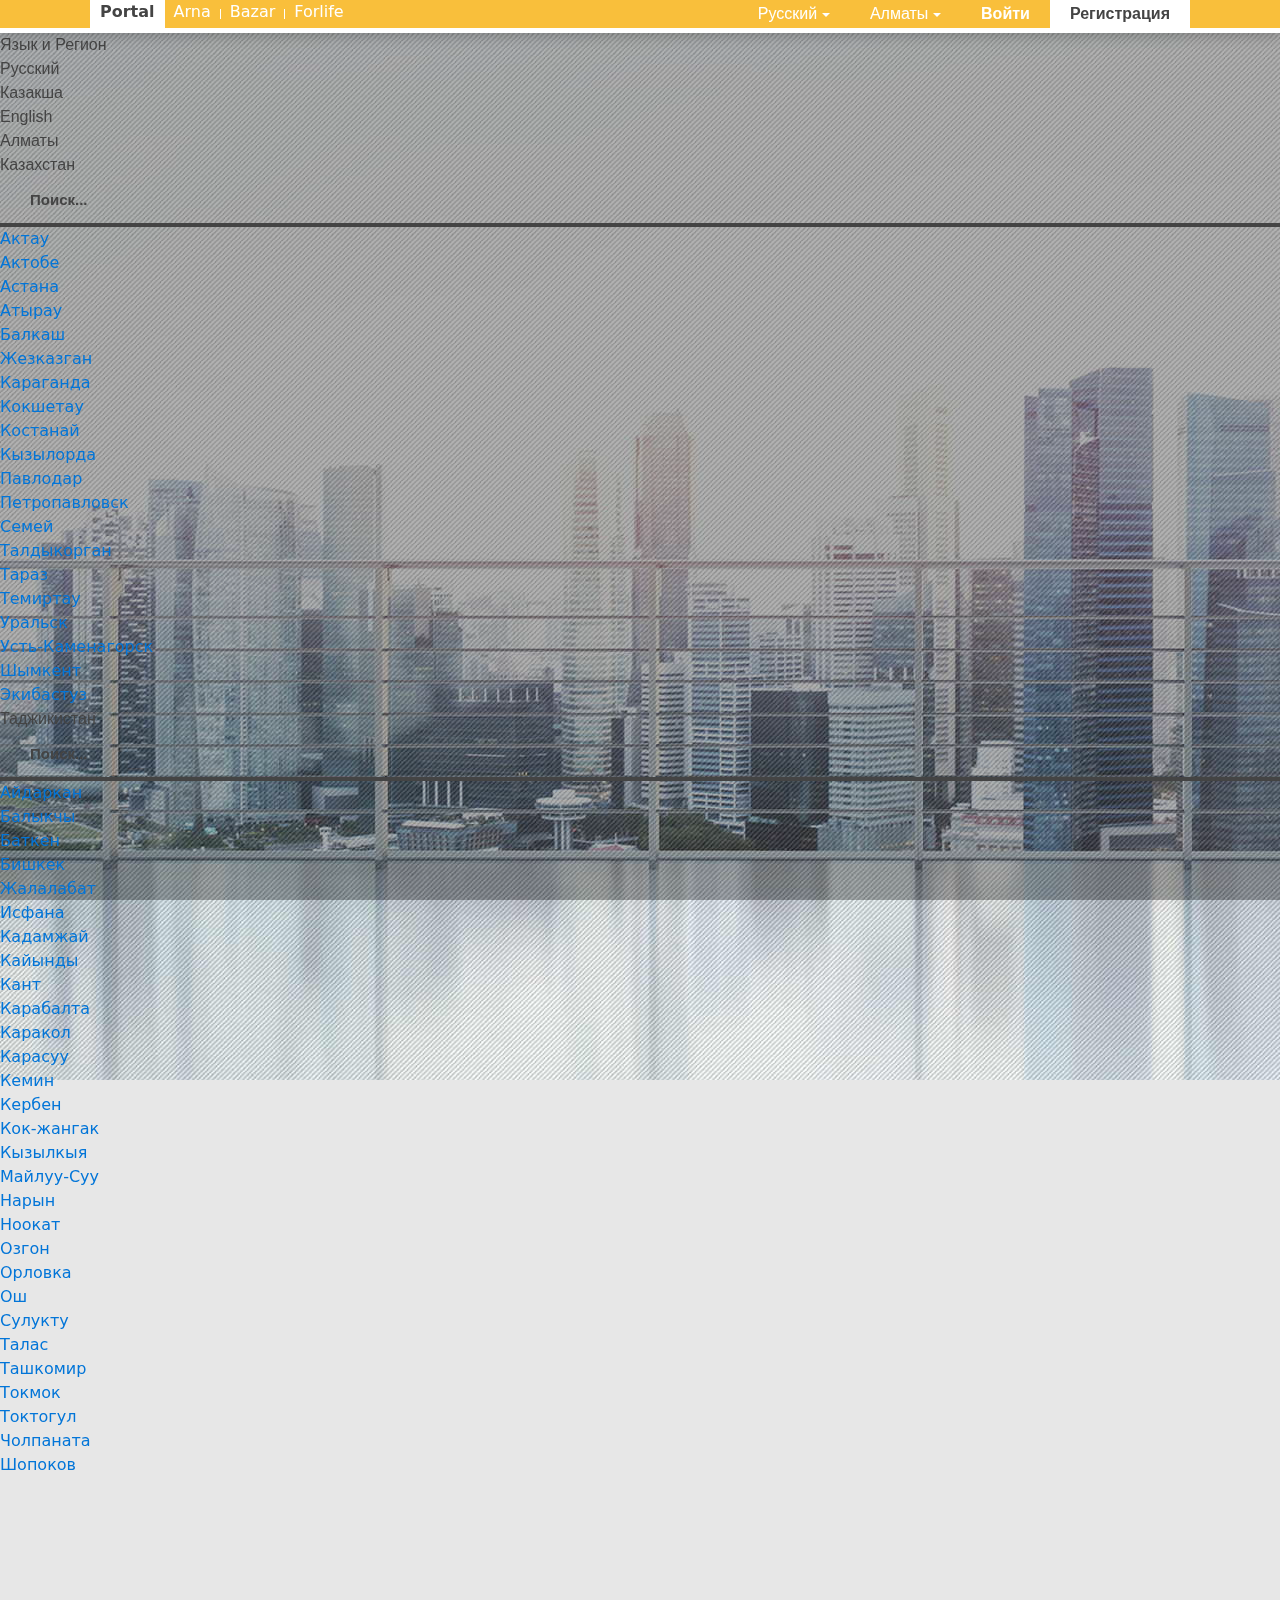
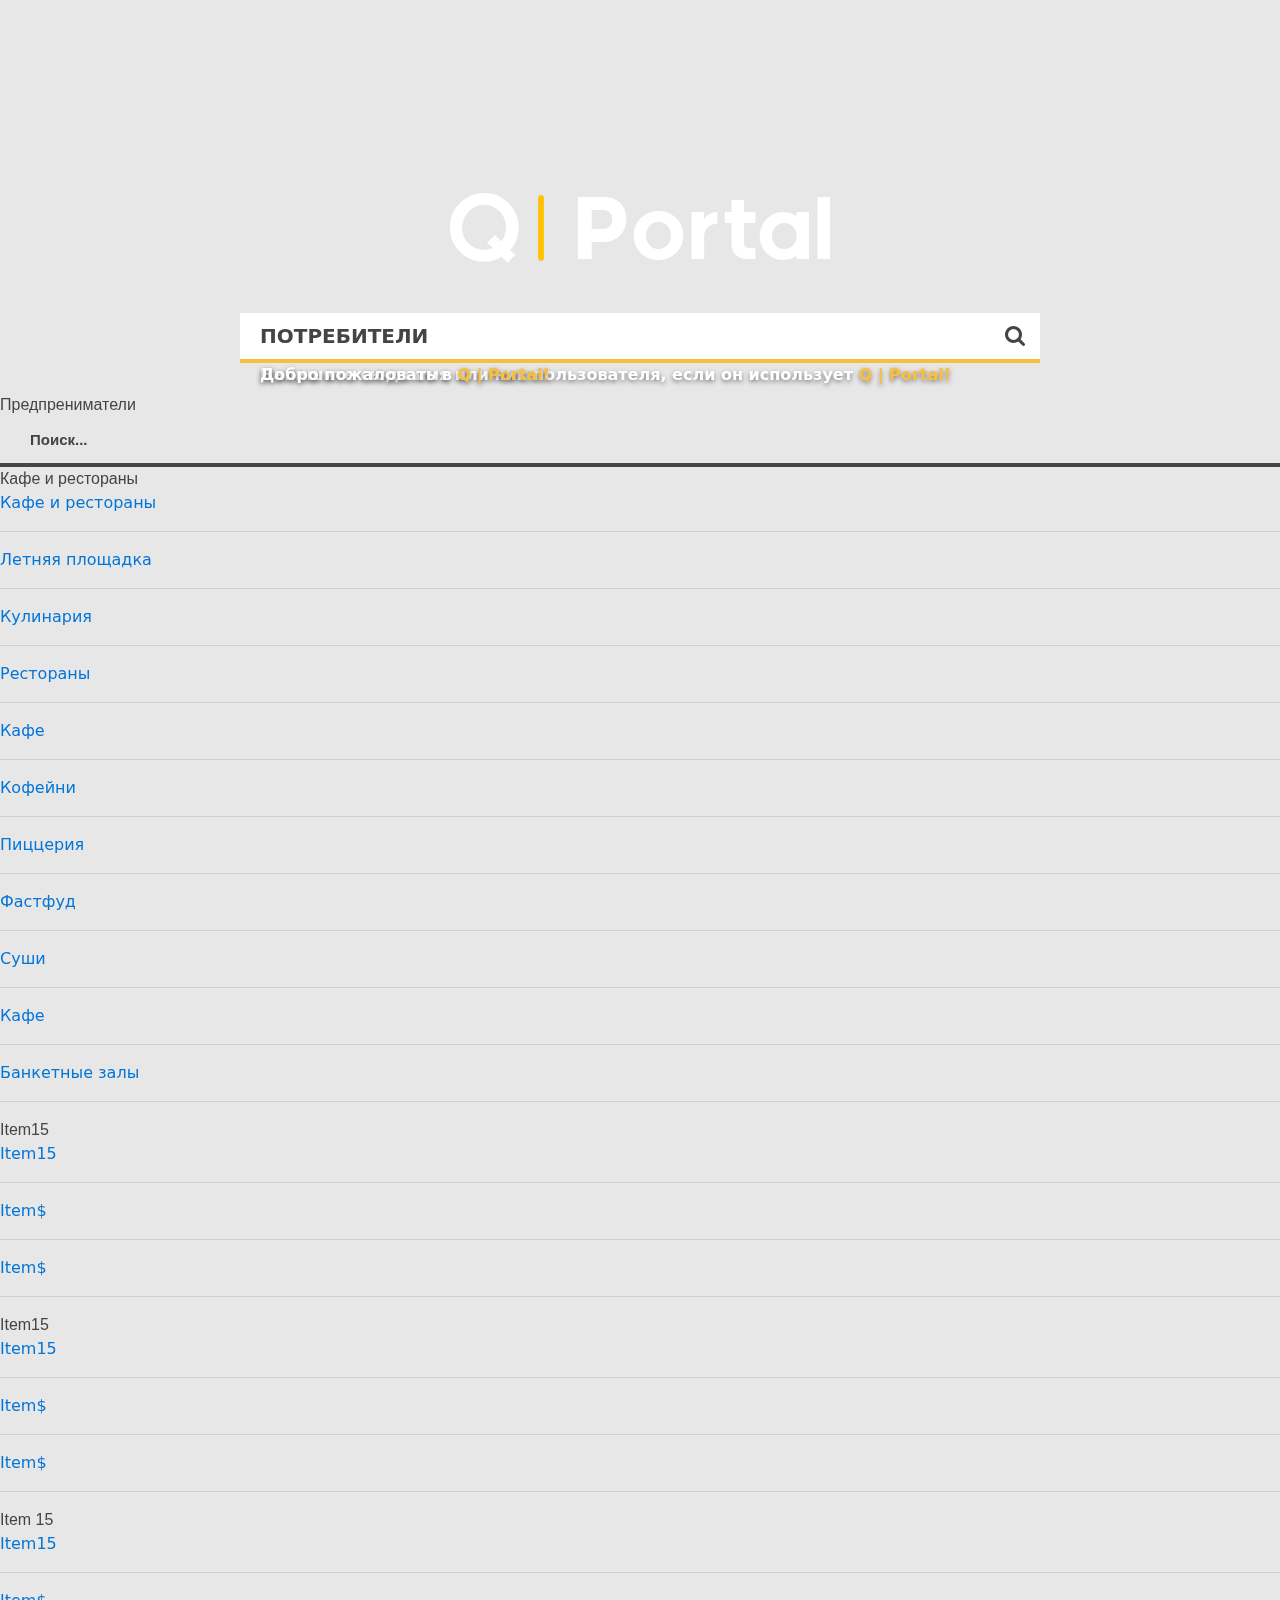
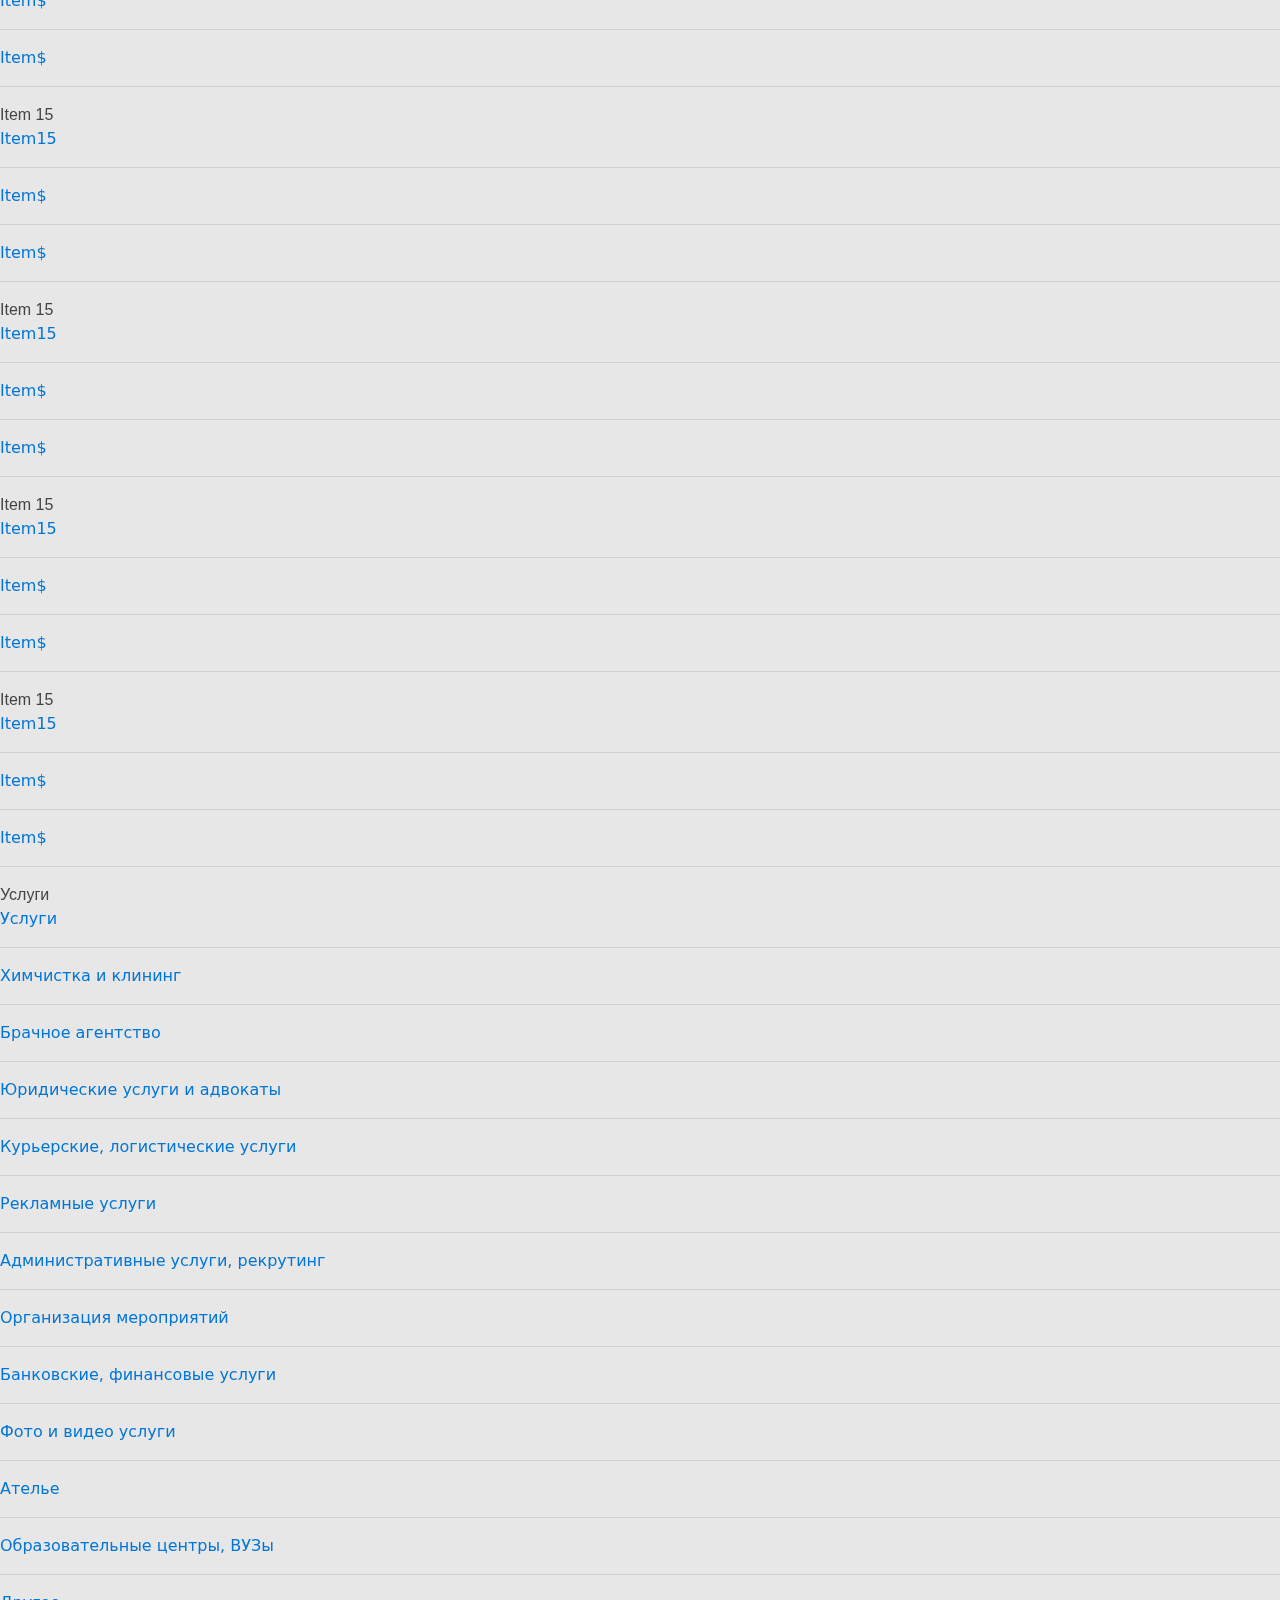
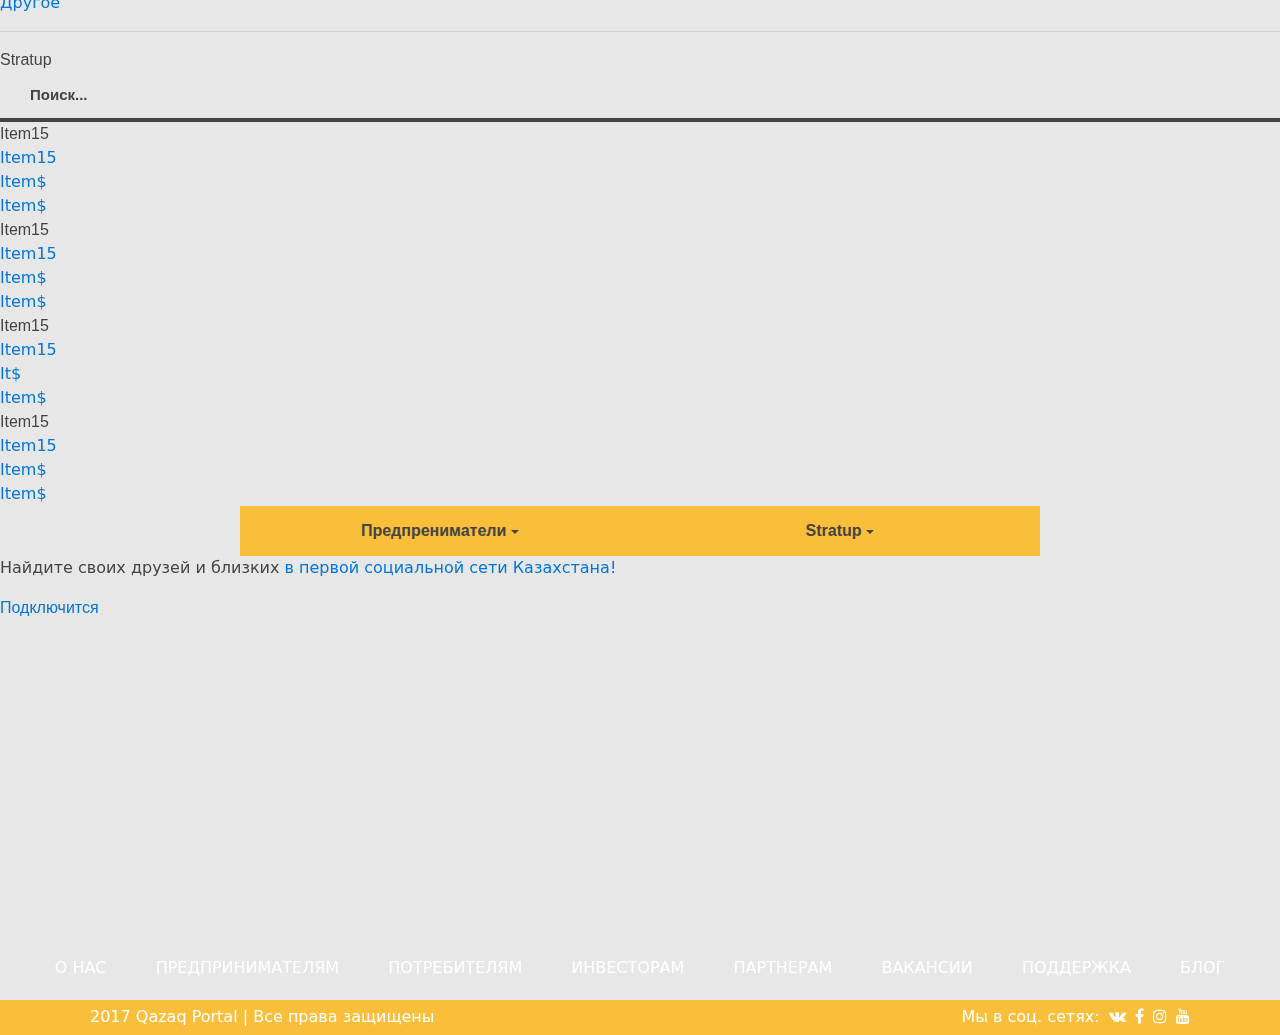
==== commit f796d56b: "Main" ====
--- a/index.html
+++ b/index.html
@@ -316,47 +316,183 @@
 									<div class="livesearch-pred-accardion"></div>
 								</form>
 								<div class="more-accardion">
+									<button class="pred-accardion-link accardion-btn">Кафе и рестораны</button>
+									<div class="pred-more-accardion-dropdown">
+										<a href="#">Кафе и рестораны</a>
+										<br>
+										<hr>
+										<a href="#">Летняя площадка</a>
+										<br>
+										<hr>
+										<a href="#">Кулинария</a>
+										<br>
+										<hr>
+										<a href="#">Рестораны</a>
+										<br>
+										<hr>
+										<a href="#">Кафе</a>
+										<br>
+										<hr>
+										<a href="#">Кофейни</a>
+										<br>
+										<hr>
+										<a href="#">Пиццерия</a>
+										<br>
+										<hr>
+										<a href="#">Фастфуд</a>
+										<br>
+										<hr>
+										<a href="#">Суши</a>
+										<br>
+										<hr>
+										<a href="#">Кафе</a>
+										<br>
+										<hr>
+										<a href="#">Банкетные залы</a>
+										<br>
+										<hr>
+									</div>
+								</div>
+								<div class="more-accardion">
+									<button class="pred-accardion-link accardion-btn">Item15</button>
+									<div class="pred-more-accardion-dropdown">
+										<a href="#">Item15</a>
+										<br>
+										<hr>
+										<a href="#">Item$</a>
+										<br>
+										<hr>
+										<a href="#">Item$</a>
+										<br>
+										<hr>
+									</div>
+								</div>
+								<div class="more-accardion">
+									<button class="pred-accardion-link accardion-btn">Item15</button>
+									<div class="pred-more-accardion-dropdown">
+										<a href="#">Item15</a>
+										<br>
+										<hr>
+										<a href="#">Item$</a>
+										<br>
+										<hr>
+										<a href="#">Item$</a>
+										<br>
+										<hr>
+									</div>
+								</div>
+								<div class="more-accardion">
 									<button class="pred-accardion-link accardion-btn">Item 15</button>
 									<div class="pred-more-accardion-dropdown">
-										<a href="#">Item 15</a>
-										<br>
-										<a href="#">Item $</a>
-										<br>
-										<a href="#">Item $</a>
-										<br>
+										<a href="#">Item15</a>
+										<br>
+										<hr>
+										<a href="#">Item$</a>
+										<br>
+										<hr>
+										<a href="#">Item$</a>
+										<br>
+										<hr>
 									</div>
 								</div>
 								<div class="more-accardion">
 									<button class="pred-accardion-link accardion-btn">Item 15</button>
 									<div class="pred-more-accardion-dropdown">
-										<a href="#">Item 15</a>
-										<br>
-										<a href="#">Item $</a>
-										<br>
-										<a href="#">Item $</a>
-										<br>
+										<a href="#">Item15</a>
+										<br>
+										<hr>
+										<a href="#">Item$</a>
+										<br>
+										<hr>
+										<a href="#">Item$</a>
+										<br>
+										<hr>
 									</div>
 								</div>
 								<div class="more-accardion">
 									<button class="pred-accardion-link accardion-btn">Item 15</button>
 									<div class="pred-more-accardion-dropdown">
-										<a href="#">Item 15</a>
-										<br>
-										<a href="#">Item $</a>
-										<br>
-										<a href="#">Item $</a>
-										<br>
+										<a href="#">Item15</a>
+										<br>
+										<hr>
+										<a href="#">Item$</a>
+										<br>
+										<hr>
+										<a href="#">Item$</a>
+										<br>
+										<hr>
 									</div>
 								</div>
 								<div class="more-accardion">
 									<button class="pred-accardion-link accardion-btn">Item 15</button>
 									<div class="pred-more-accardion-dropdown">
-										<a href="#">Item 15</a>
-										<br>
-										<a href="#">Item $</a>
-										<br>
-										<a href="#">Item $</a>
-										<br>
+										<a href="#">Item15</a>
+										<br>
+										<hr>
+										<a href="#">Item$</a>
+										<br>
+										<hr>
+										<a href="#">Item$</a>
+										<br>
+										<hr>
+									</div>
+								</div>
+								<div class="more-accardion">
+									<button class="pred-accardion-link accardion-btn">Item 15</button>
+									<div class="pred-more-accardion-dropdown">
+										<a href="#">Item15</a>
+										<br>
+										<hr>
+										<a href="#">Item$</a>
+										<br>
+										<hr>
+										<a href="#">Item$</a>
+										<br>
+										<hr>
+									</div>
+								</div>
+								<div class="more-accardion">
+									<button class="pred-accardion-link accardion-btn">Услуги</button>
+									<div class="pred-more-accardion-dropdown">
+										<a href="#">Услуги</a>
+										<br>
+										<hr>
+										<a href="#">Химчистка и клининг</a>
+										<br>
+										<hr>
+										<a href="#">Брачное агентство</a>
+										<br>
+										<hr>
+										<a href="#">Юридические услуги и адвокаты</a>
+										<br>
+										<hr>
+										<a href="#">Курьерские, логистические услуги</a>
+										<br>
+										<hr>
+										<a href="#">Рекламные услуги</a>
+										<br>
+										<hr>
+										<a href="#">Административные услуги, рекрутинг</a>
+										<br>
+										<hr>
+										<a href="#">Организация мероприятий</a>
+										<br>
+										<hr>
+										<a href="#">Банковские, финансовые услуги</a>
+										<br>
+										<hr>
+										<a href="#">Фото и видео услуги</a>
+										<br>
+										<hr>
+										<a href="#">Ателье</a>
+										<br>
+										<hr>
+										<a href="#">Образовательные центры, ВУЗы</a>
+										<br>
+										<hr>
+										<a href="#">Другое</a>
+										<br>
+										<hr>
 									</div>
 								</div>
 							</div>
@@ -371,46 +507,46 @@
 									<div class="livesearch-pred-accardion"></div>
 								</form>
 								<div class="more-accardion">
-									<button class="pred-accardion-link accardion-btn">Item 15</button>
-									<div class="pred-more-accardion-dropdown">
-										<a href="#">Item 15</a>
-										<br>
-										<a href="#">Item $</a>
-										<br>
-										<a href="#">Item $</a>
-										<br>
-									</div>
-								</div>
-								<div class="more-accardion">
-									<button class="pred-accardion-link accardion-btn">Item 15</button>
-									<div class="pred-more-accardion-dropdown">
-										<a href="#">Item 15</a>
-										<br>
-										<a href="#">Item $</a>
-										<br>
-										<a href="#">Item $</a>
-										<br>
-									</div>
-								</div>
-								<div class="more-accardion">
-									<button class="pred-accardion-link accardion-btn">Item 15</button>
-									<div class="pred-more-accardion-dropdown">
-										<a href="#">Item 15</a>
-										<br>
-										<a href="#">Item $</a>
-										<br>
-										<a href="#">Item $</a>
-										<br>
-									</div>
-								</div>
-								<div class="more-accardion">
-									<button class="pred-accardion-link accardion-btn">Item 15</button>
-									<div class="pred-more-accardion-dropdown">
-										<a href="#">Item 15</a>
-										<br>
-										<a href="#">Item $</a>
-										<br>
-										<a href="#">Item $</a>
+									<button class="pred-accardion-link accardion-btn">Item15</button>
+									<div class="pred-more-accardion-dropdown">
+										<a href="#">Item15</a>
+										<br>
+										<a href="#">Item$</a>
+										<br>
+										<a href="#">Item$</a>
+										<br>
+									</div>
+								</div>
+								<div class="more-accardion">
+									<button class="pred-accardion-link accardion-btn">Item15</button>
+									<div class="pred-more-accardion-dropdown">
+										<a href="#">Item15</a>
+										<br>
+										<a href="#">Item$</a>
+										<br>
+										<a href="#">Item$</a>
+										<br>
+									</div>
+								</div>
+								<div class="more-accardion">
+									<button class="pred-accardion-link accardion-btn">Item15</button>
+									<div class="pred-more-accardion-dropdown">
+										<a href="#">Item15</a>
+										<br>
+										<a href="#">It$</a>
+										<br>
+										<a href="#">Item$</a>
+										<br>
+									</div>
+								</div>
+								<div class="more-accardion">
+									<button class="pred-accardion-link accardion-btn">Item15</button>
+									<div class="pred-more-accardion-dropdown">
+										<a href="#">Item15</a>
+										<br>
+										<a href="#">Item$</a>
+										<br>
+										<a href="#">Item$</a>
 										<br>
 									</div>
 								</div>
@@ -897,14 +1033,13 @@
 								</li>
 							</ul>
 						</div>
-
 			</div>
-				<div class="sign-mob">
-					<p class="welcome-text">Найдите своих друзей и близких <a href="/qazaqportal">в первой социальной сети Казахстана!</a></p>
-					<div class="register-mobile">
-						<button><a href="#" class="join-mob">Подключится!</a></button>
-					</div>
+			<div class="sign-mob">
+				<p class="welcome-text">Найдите своих друзей и близких <a href="/qazaqportal">в первой социальной сети Казахстана!</a></p>
+				<div class="register-mobile">
+					<button><a href="#" class="join-mob">Подключится</a></button>
 				</div>
+			</div>
 		</div>
 	</main>
 
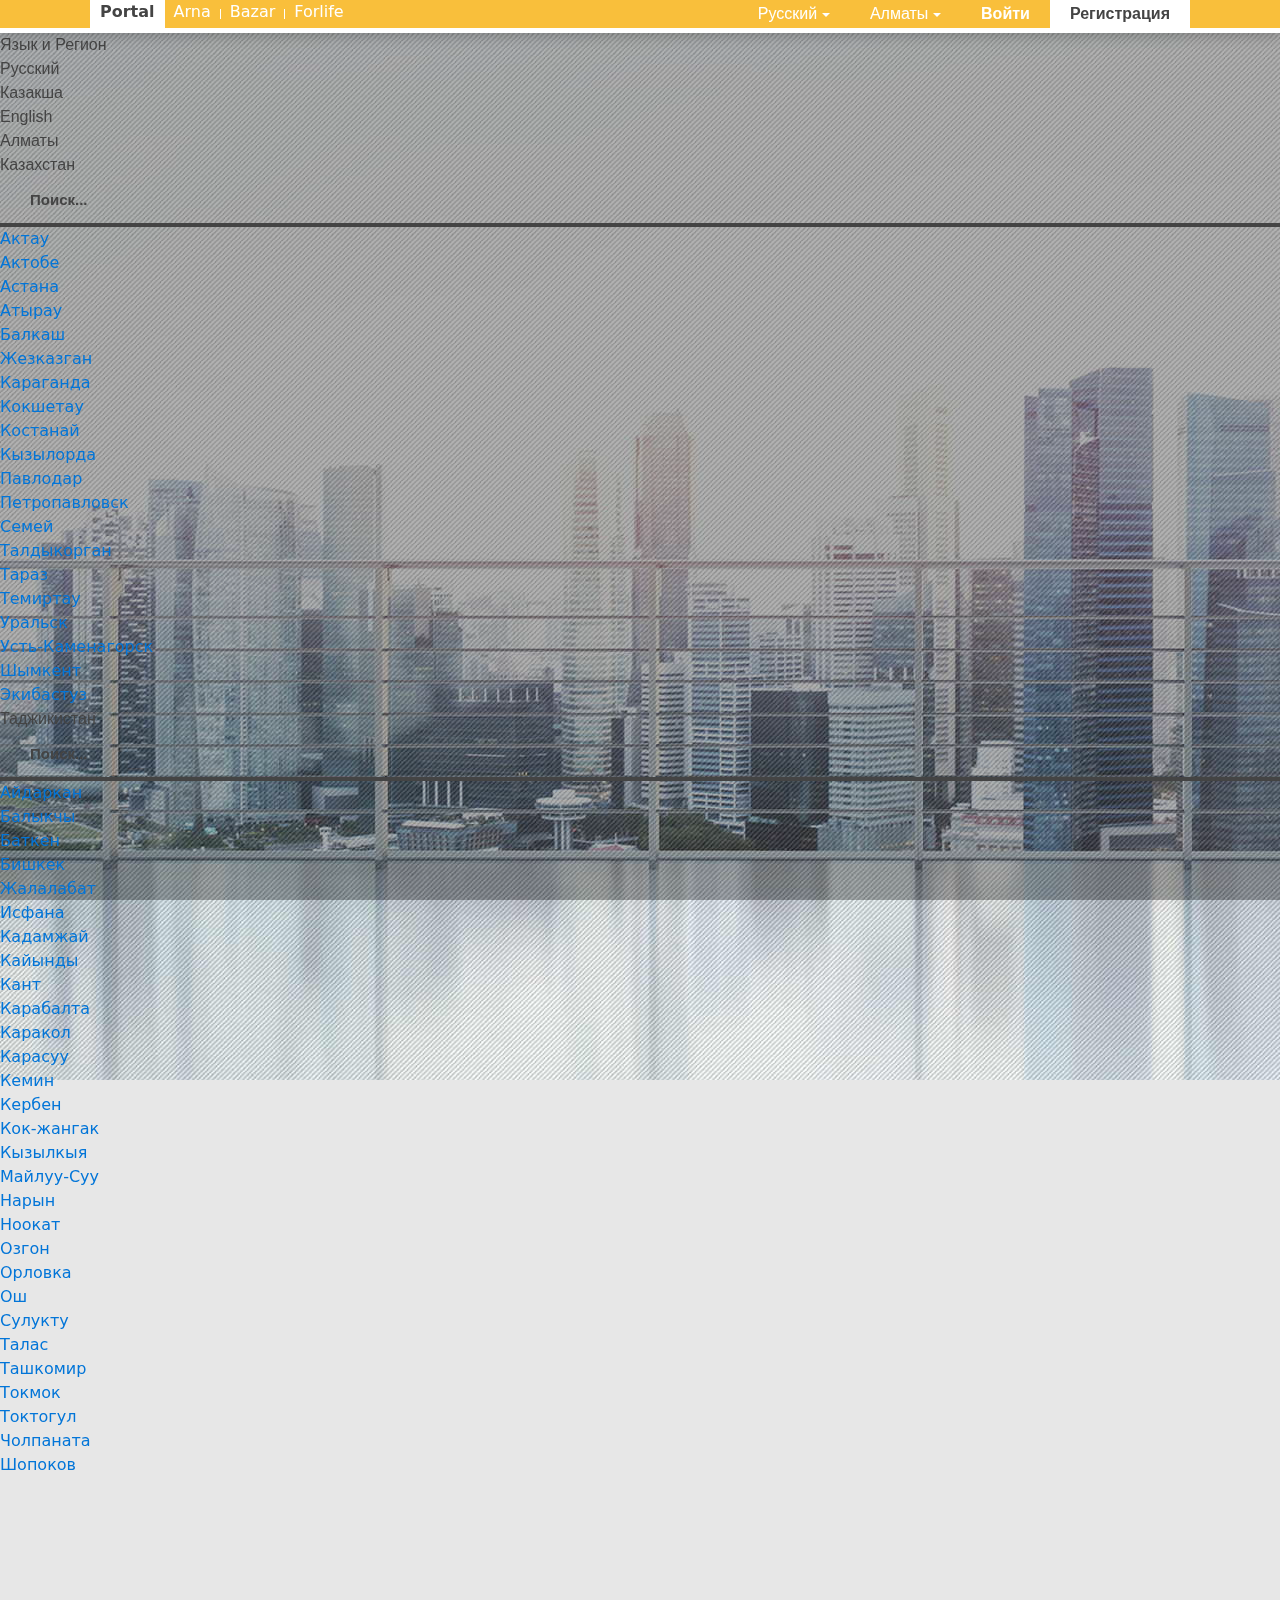
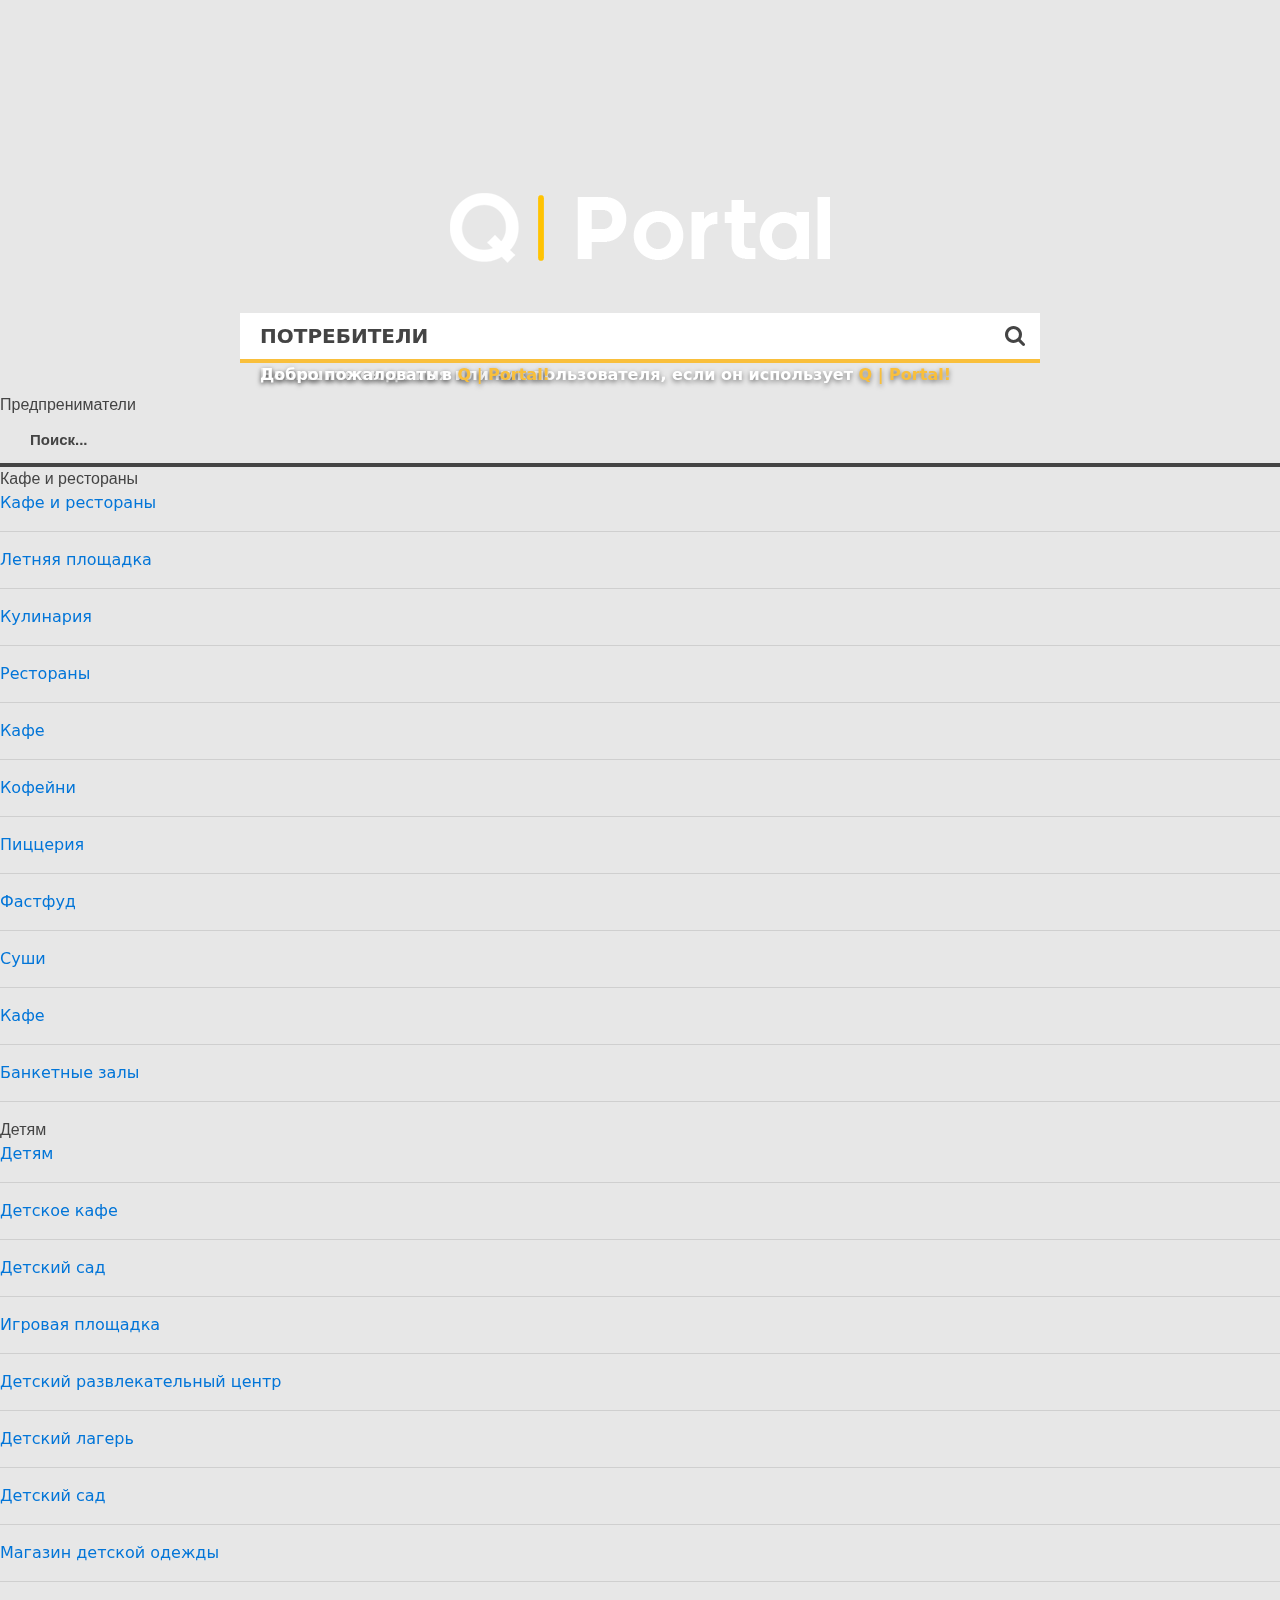
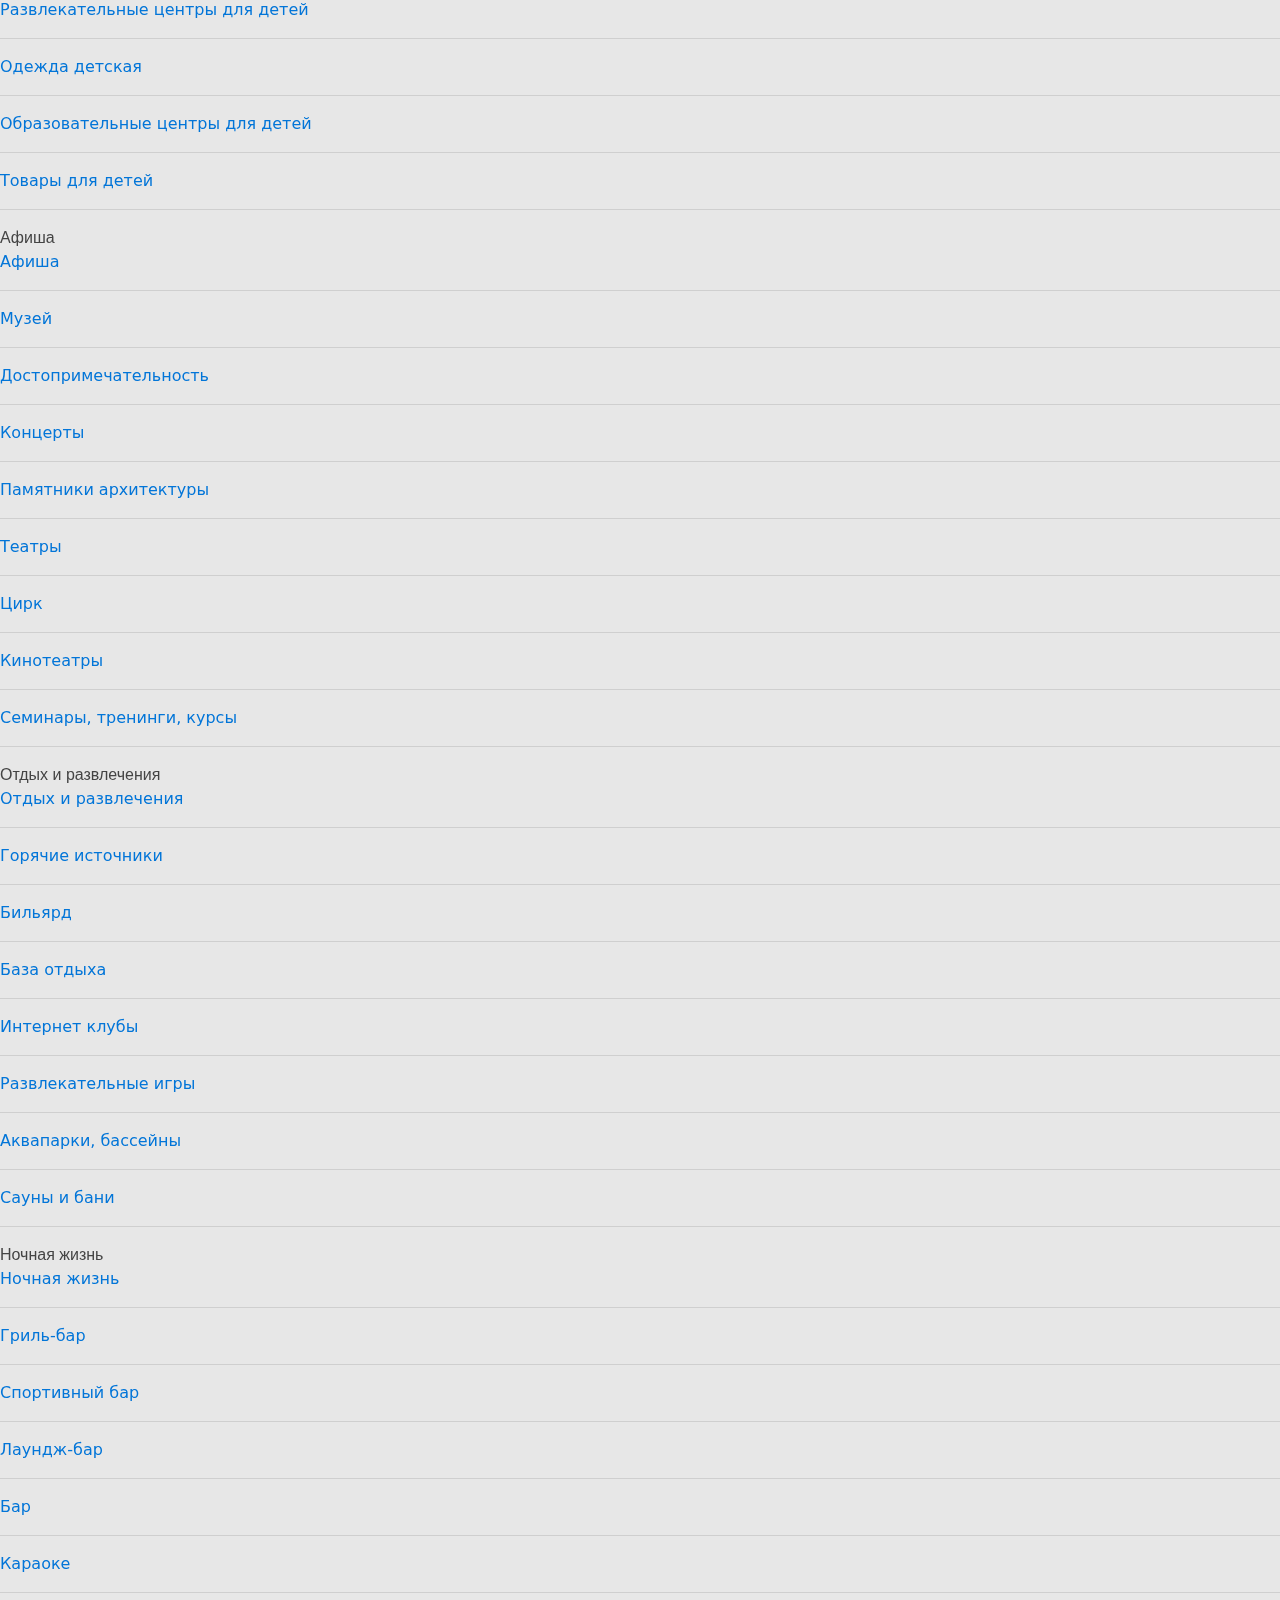
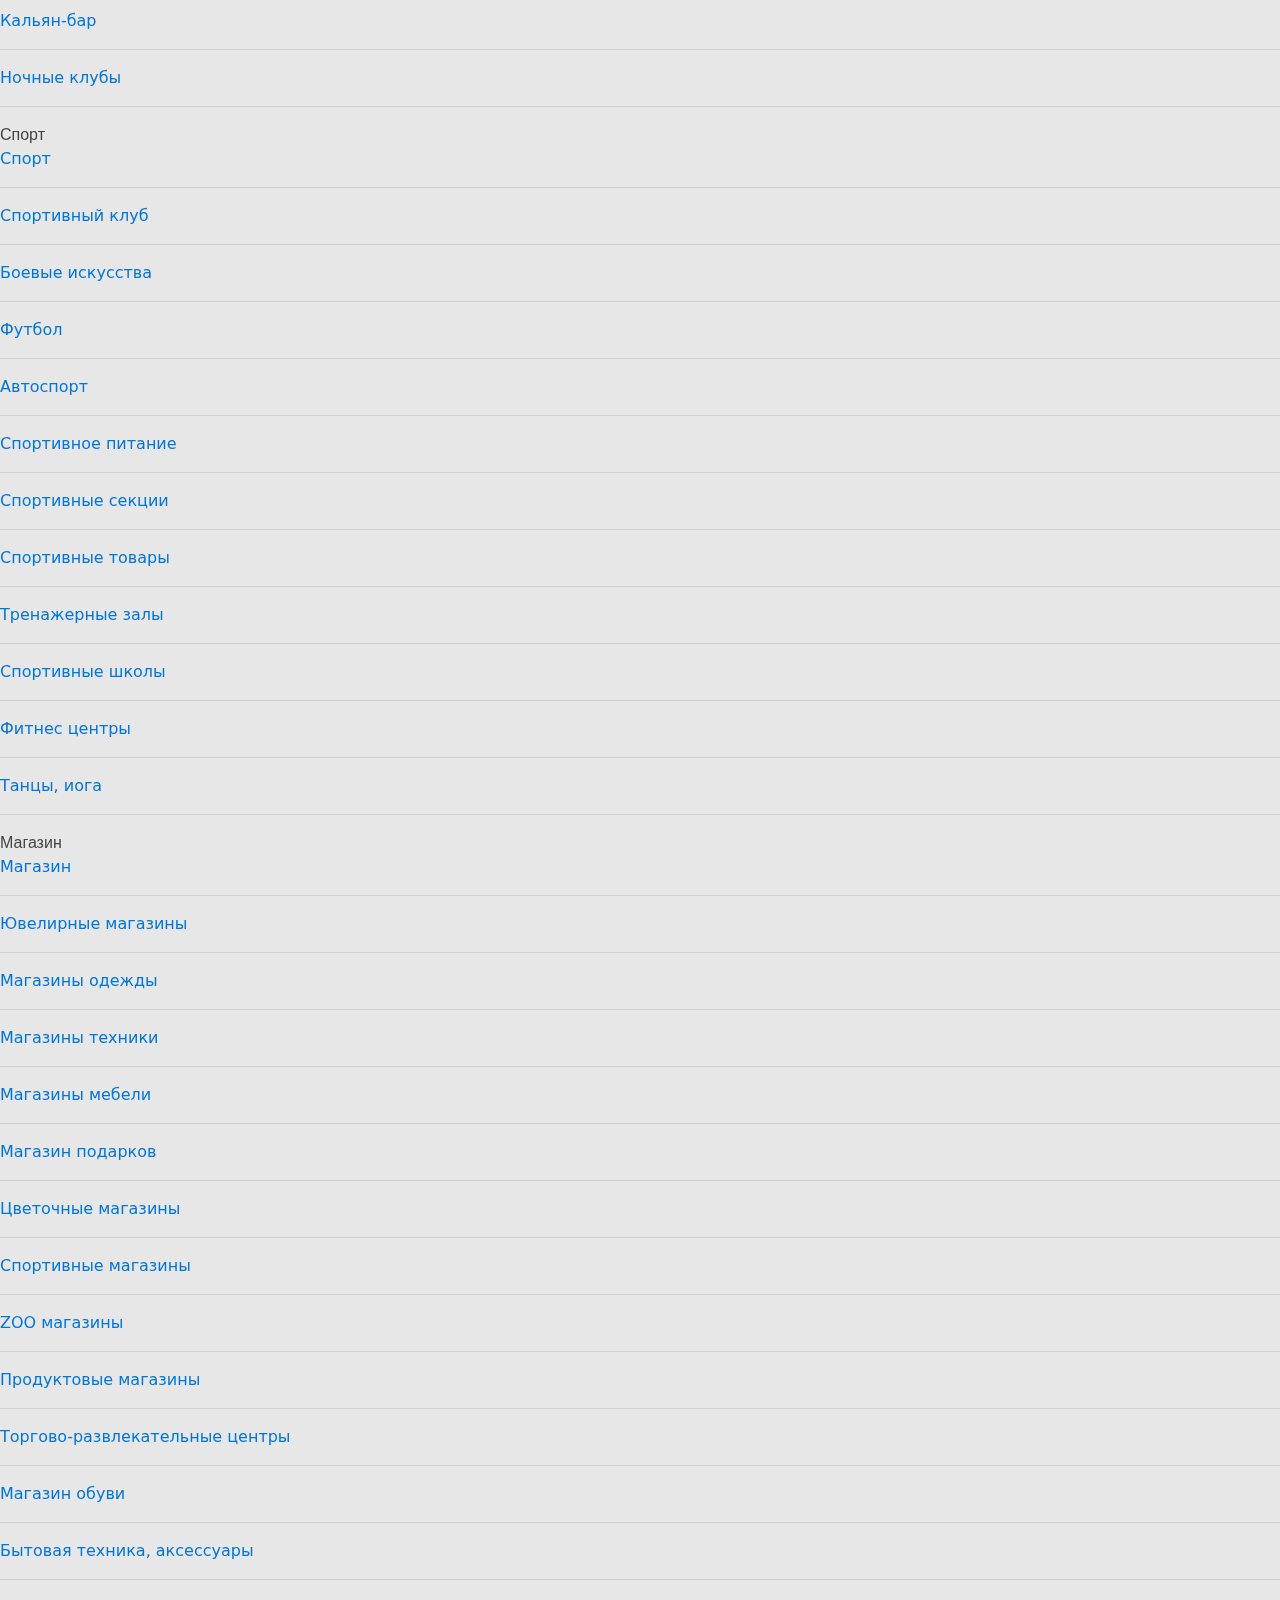
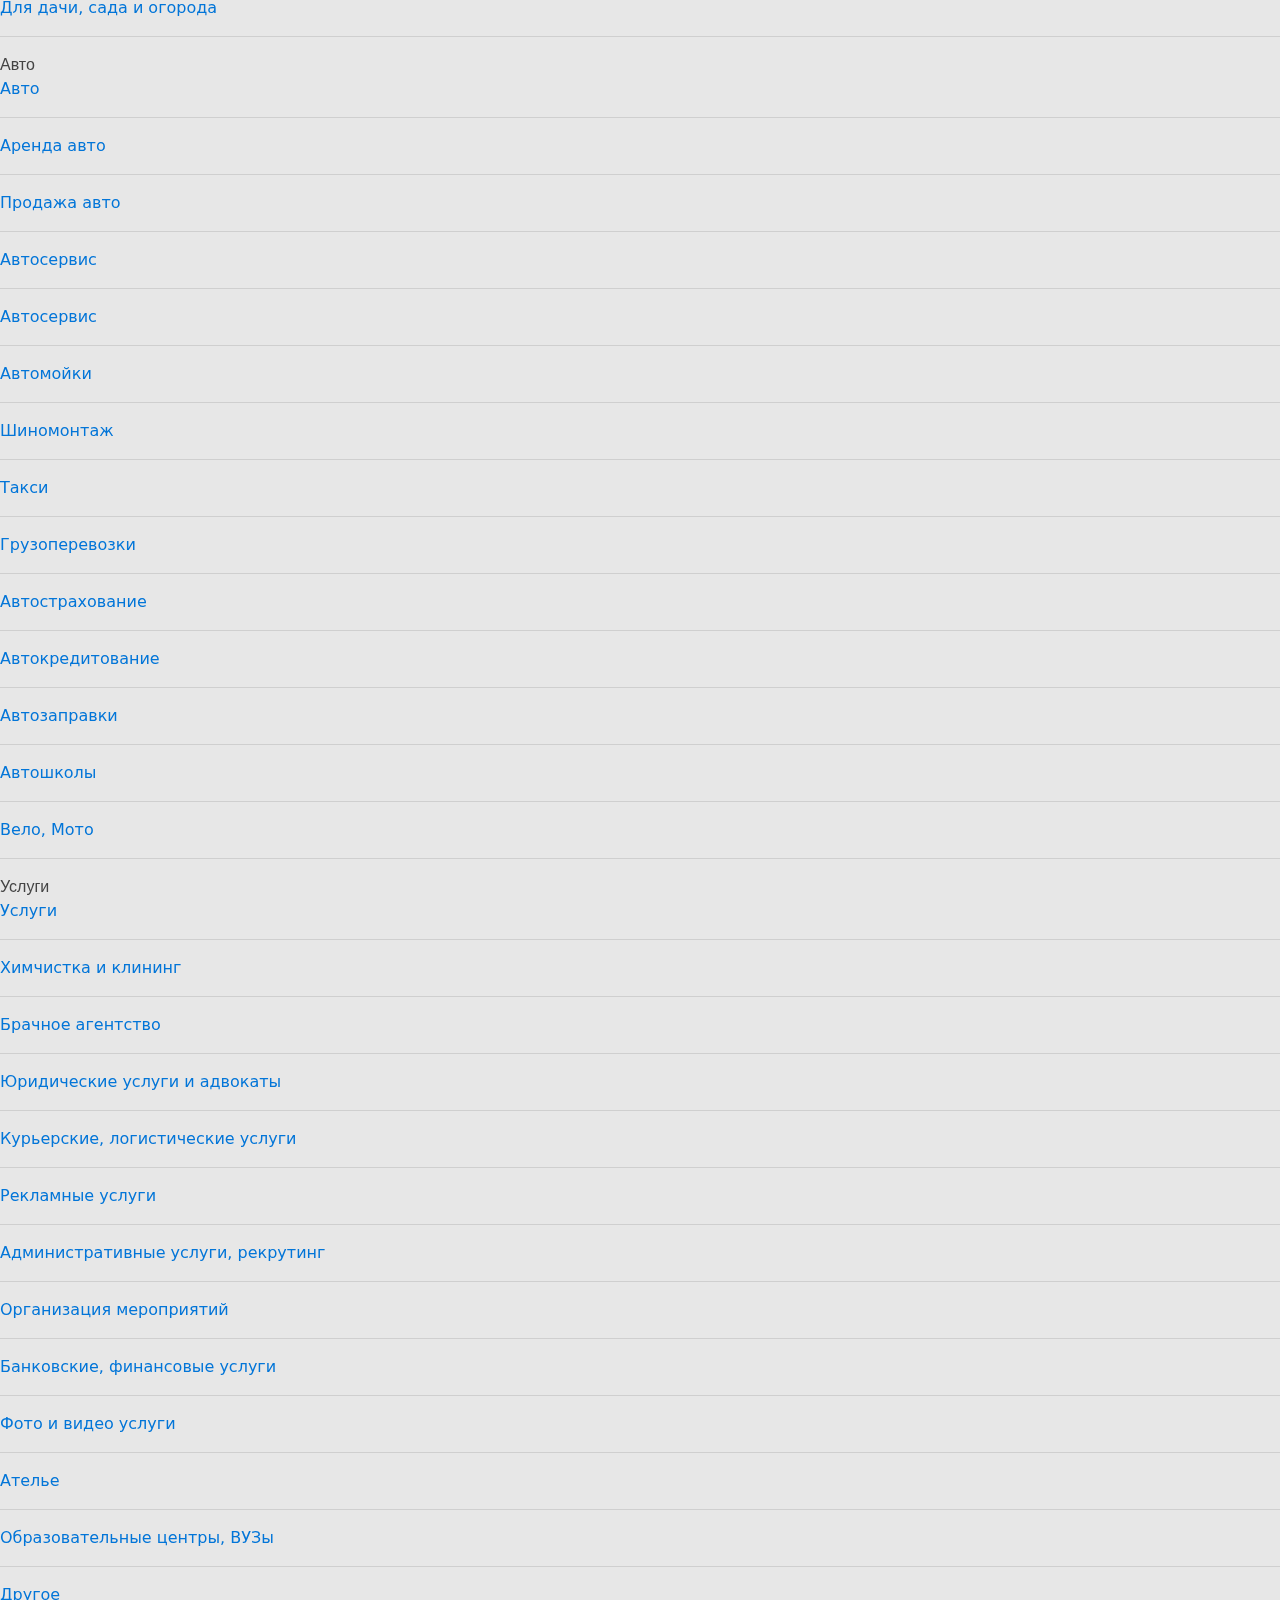
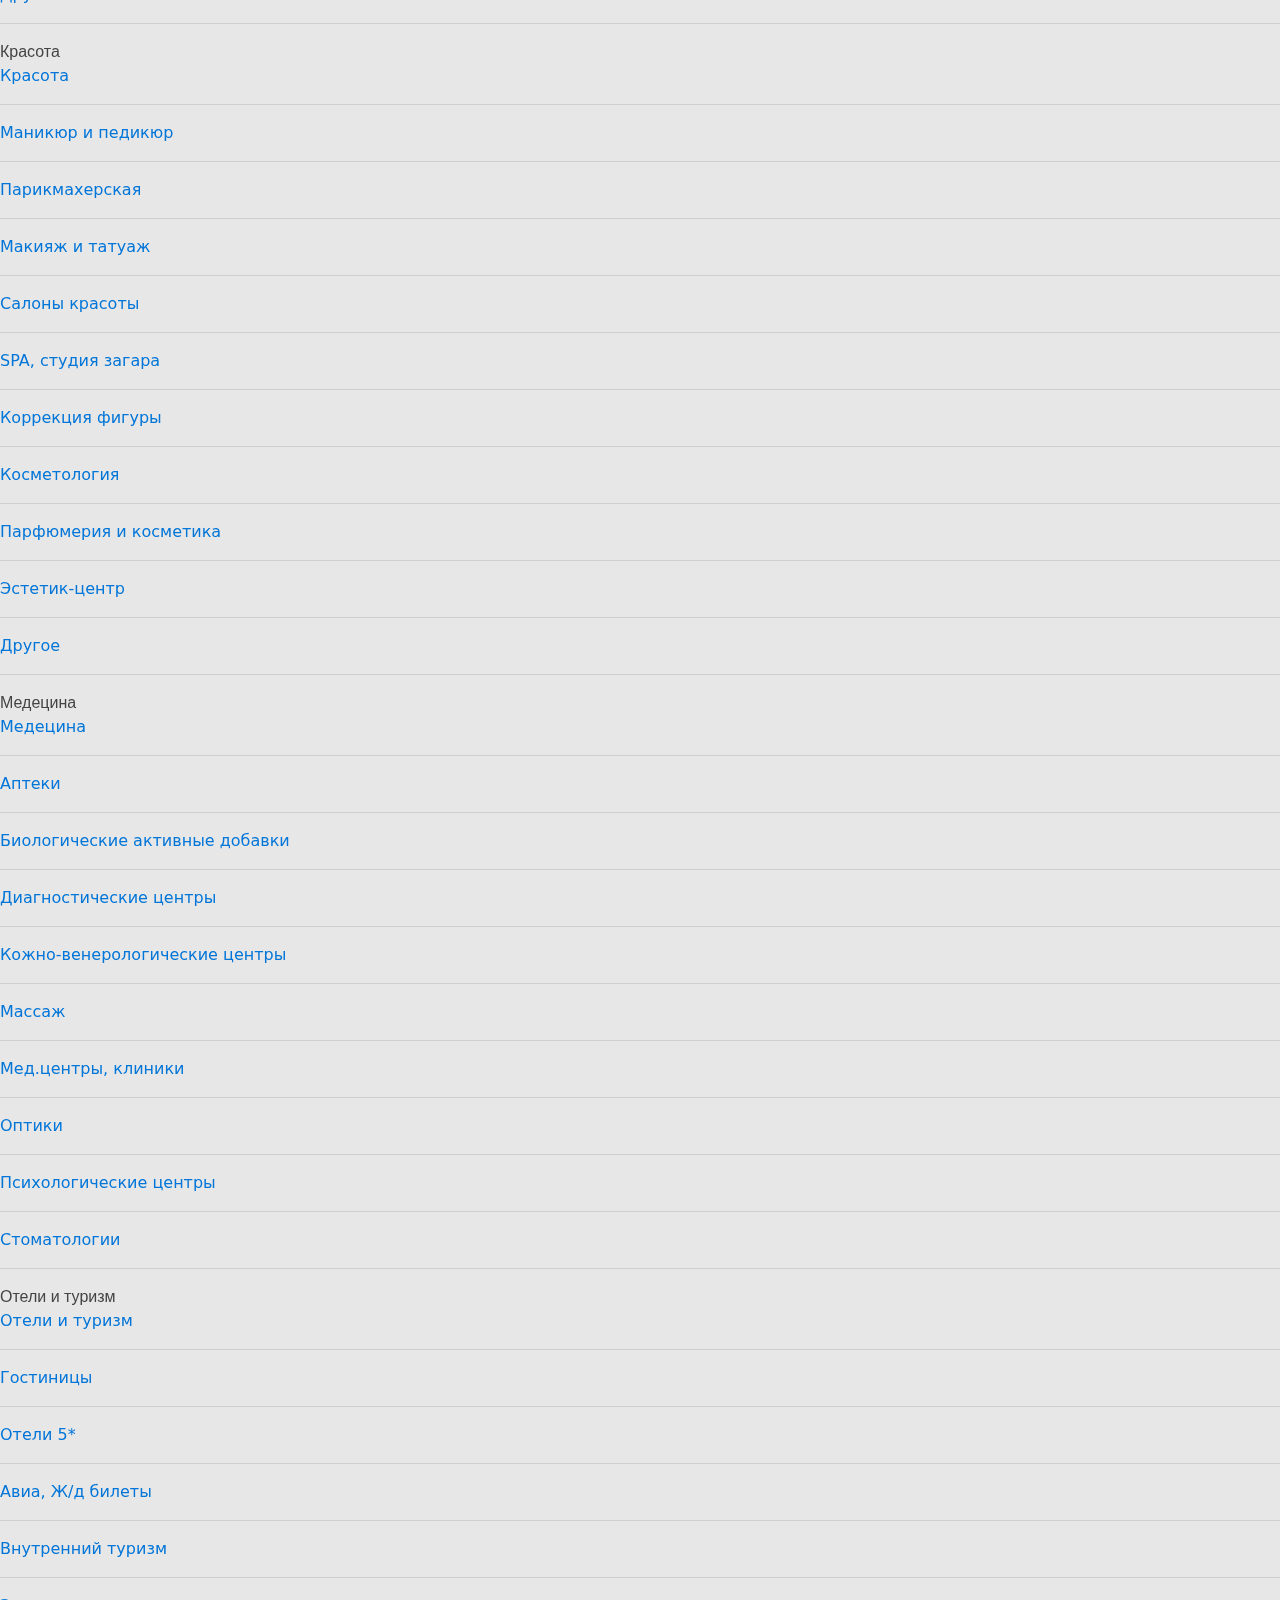
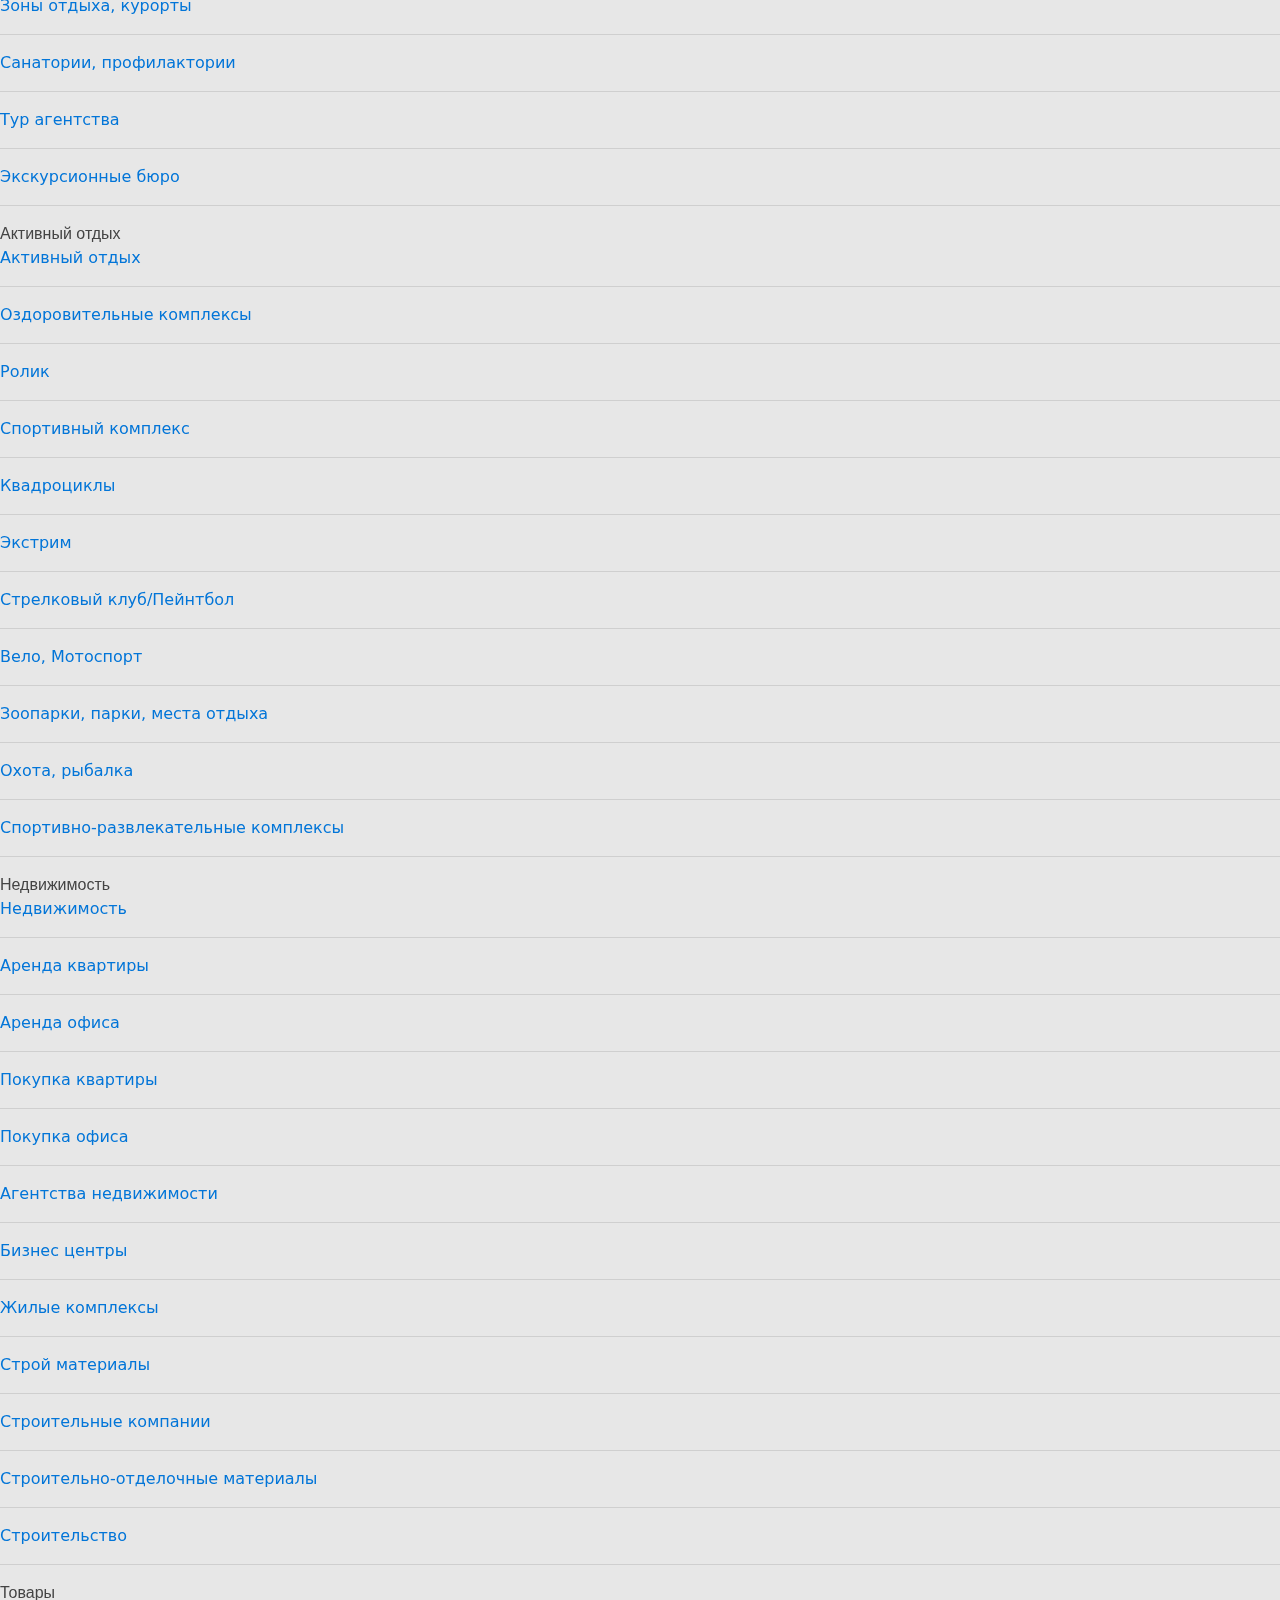
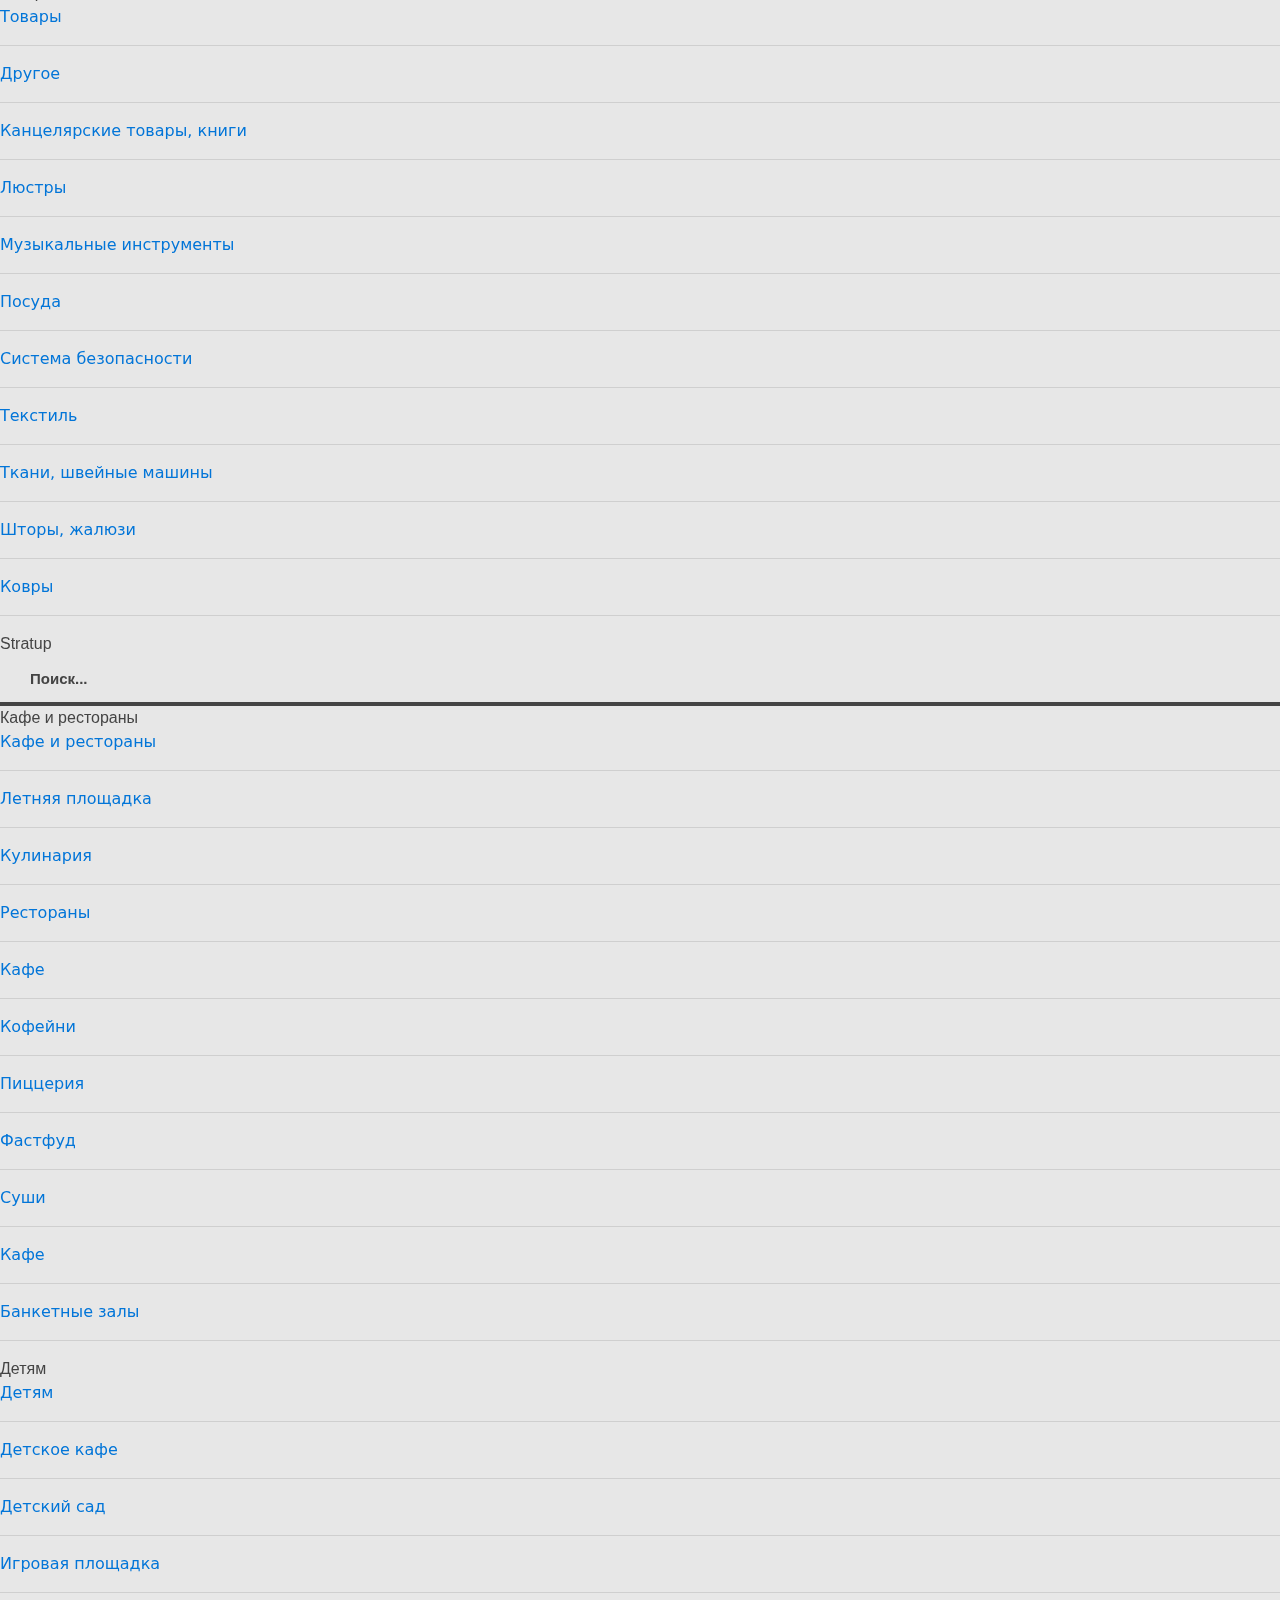
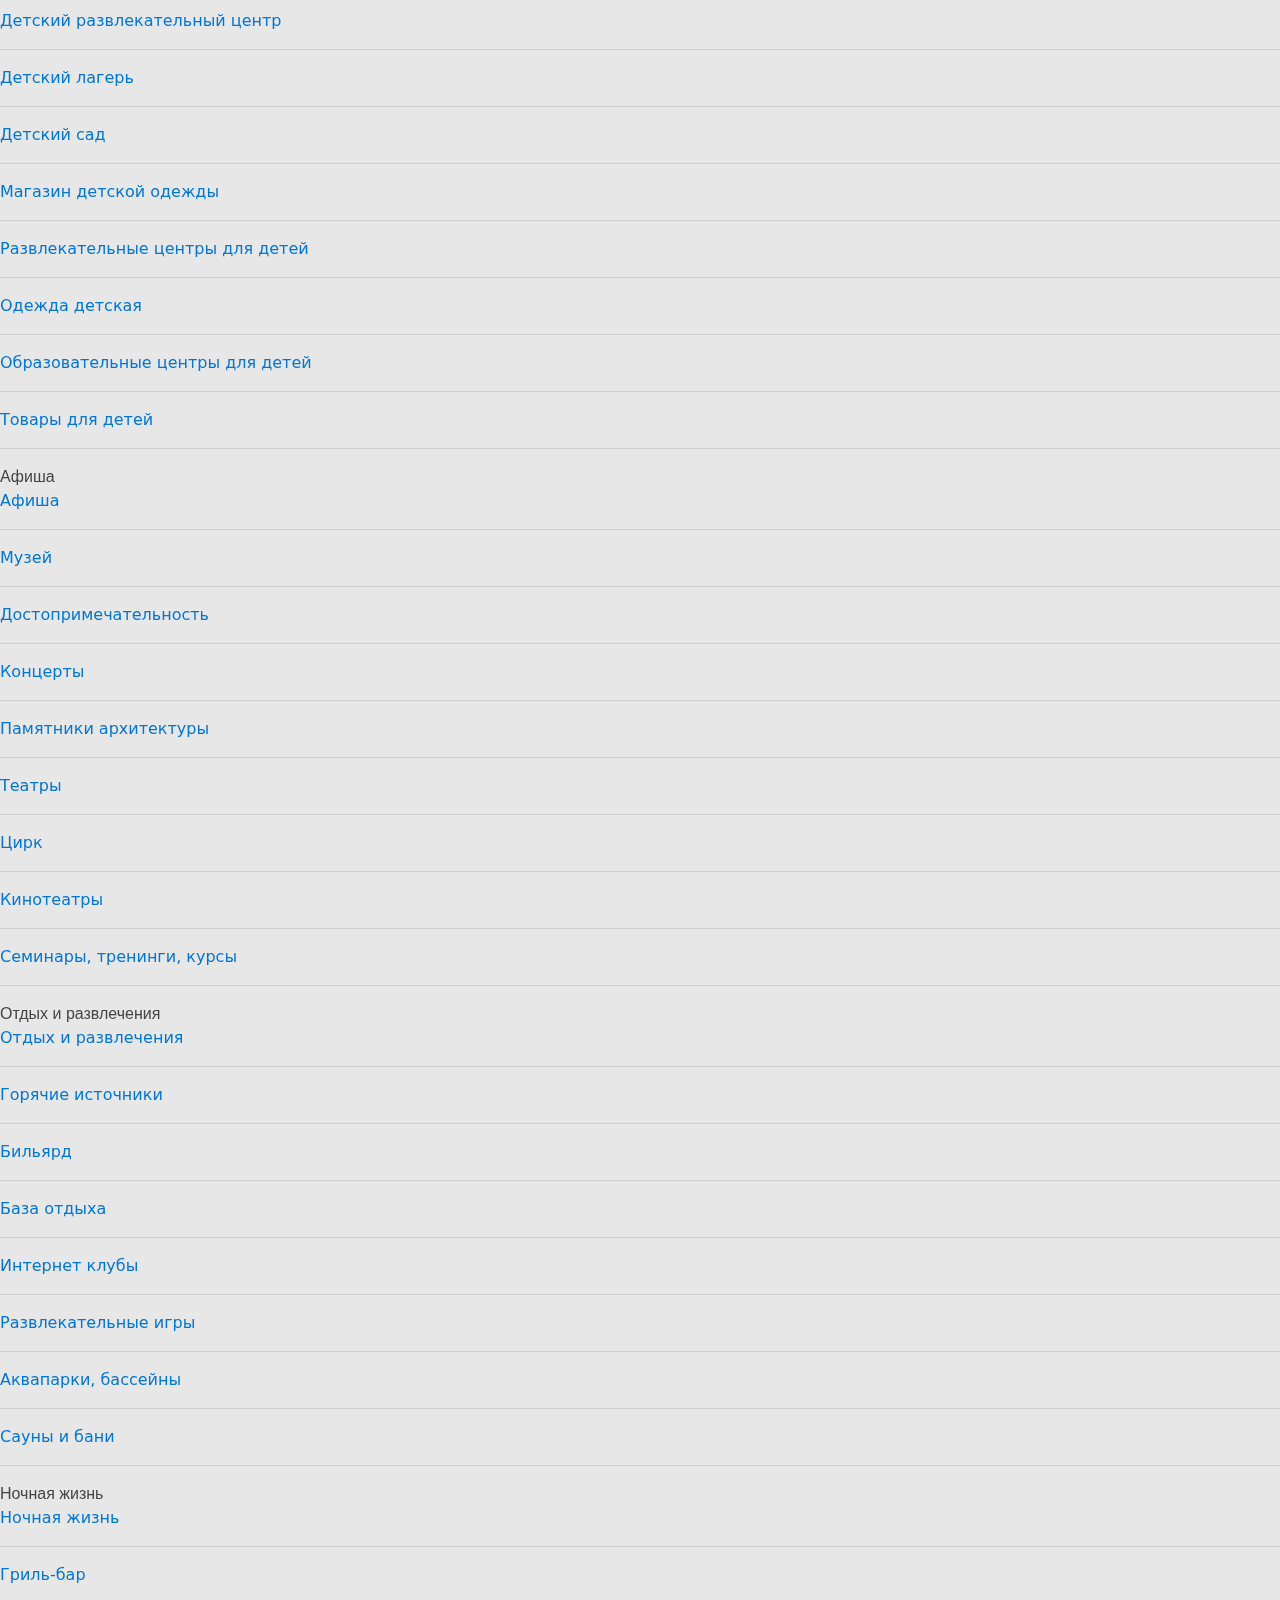
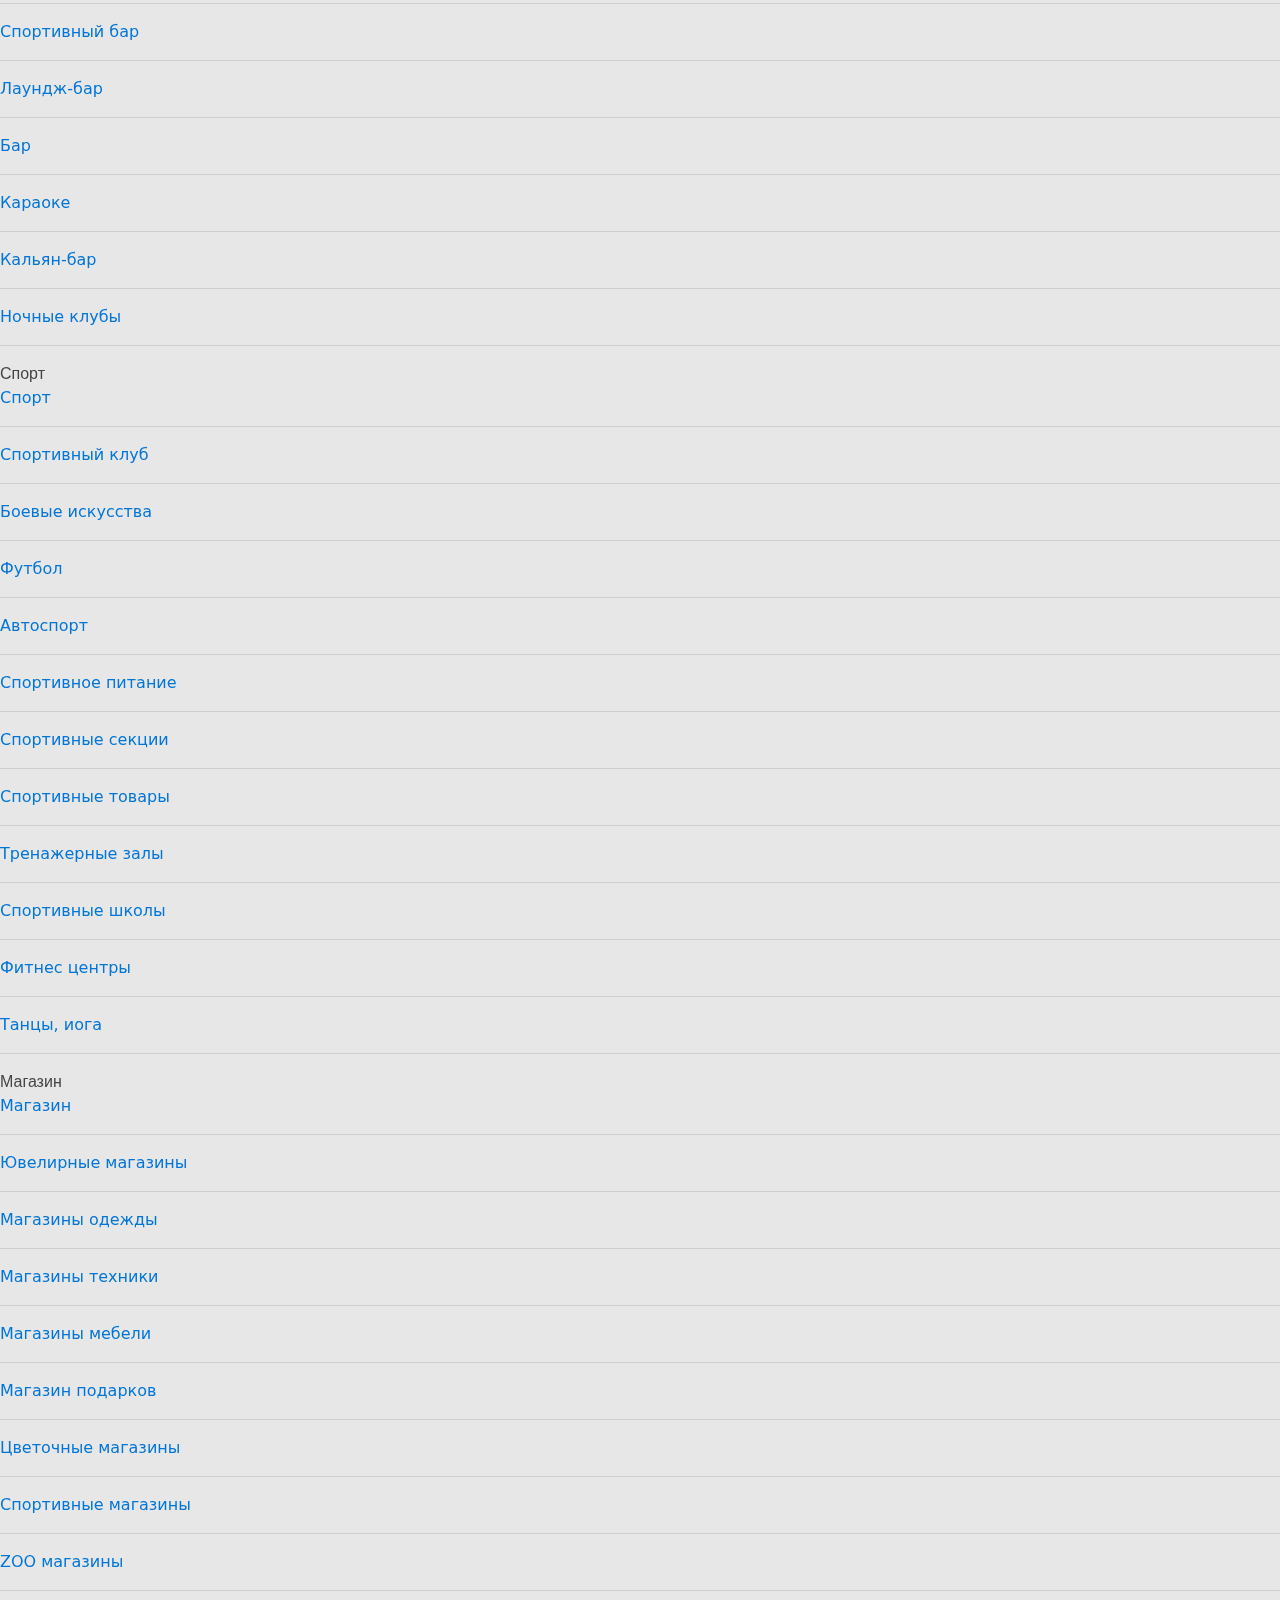
==== commit 8c41ff92: "V4" ====
--- a/index.html
+++ b/index.html
@@ -354,99 +354,267 @@
 									</div>
 								</div>
 								<div class="more-accardion">
-									<button class="pred-accardion-link accardion-btn">Item15</button>
-									<div class="pred-more-accardion-dropdown">
-										<a href="#">Item15</a>
-										<br>
-										<hr>
-										<a href="#">Item$</a>
-										<br>
-										<hr>
-										<a href="#">Item$</a>
-										<br>
-										<hr>
-									</div>
-								</div>
-								<div class="more-accardion">
-									<button class="pred-accardion-link accardion-btn">Item15</button>
-									<div class="pred-more-accardion-dropdown">
-										<a href="#">Item15</a>
-										<br>
-										<hr>
-										<a href="#">Item$</a>
-										<br>
-										<hr>
-										<a href="#">Item$</a>
-										<br>
-										<hr>
-									</div>
-								</div>
-								<div class="more-accardion">
-									<button class="pred-accardion-link accardion-btn">Item 15</button>
-									<div class="pred-more-accardion-dropdown">
-										<a href="#">Item15</a>
-										<br>
-										<hr>
-										<a href="#">Item$</a>
-										<br>
-										<hr>
-										<a href="#">Item$</a>
-										<br>
-										<hr>
-									</div>
-								</div>
-								<div class="more-accardion">
-									<button class="pred-accardion-link accardion-btn">Item 15</button>
-									<div class="pred-more-accardion-dropdown">
-										<a href="#">Item15</a>
-										<br>
-										<hr>
-										<a href="#">Item$</a>
-										<br>
-										<hr>
-										<a href="#">Item$</a>
-										<br>
-										<hr>
-									</div>
-								</div>
-								<div class="more-accardion">
-									<button class="pred-accardion-link accardion-btn">Item 15</button>
-									<div class="pred-more-accardion-dropdown">
-										<a href="#">Item15</a>
-										<br>
-										<hr>
-										<a href="#">Item$</a>
-										<br>
-										<hr>
-										<a href="#">Item$</a>
-										<br>
-										<hr>
-									</div>
-								</div>
-								<div class="more-accardion">
-									<button class="pred-accardion-link accardion-btn">Item 15</button>
-									<div class="pred-more-accardion-dropdown">
-										<a href="#">Item15</a>
-										<br>
-										<hr>
-										<a href="#">Item$</a>
-										<br>
-										<hr>
-										<a href="#">Item$</a>
-										<br>
-										<hr>
-									</div>
-								</div>
-								<div class="more-accardion">
-									<button class="pred-accardion-link accardion-btn">Item 15</button>
-									<div class="pred-more-accardion-dropdown">
-										<a href="#">Item15</a>
-										<br>
-										<hr>
-										<a href="#">Item$</a>
-										<br>
-										<hr>
-										<a href="#">Item$</a>
+									<button class="pred-accardion-link accardion-btn">Детям</button>
+									<div class="pred-more-accardion-dropdown">
+										<a href="#">Детям</a>
+										<br>
+										<hr>
+										<a href="#">Детское кафе</a>
+										<br>
+										<hr>
+										<a href="#">Детский сад</a>
+										<br>
+										<hr>
+										<a href="#">Игровая площадка</a>
+										<br>
+										<hr>
+										<a href="#">Детский развлекательный центр</a>
+										<br>
+										<hr>
+										<a href="#">Детский лагерь</a>
+										<br>
+										<hr>
+										<a href="#">Детский сад</a>
+										<br>
+										<hr>
+										<a href="#">Магазин детской одежды</a>
+										<br>
+										<hr>
+										<a href="#">Развлекательные центры для  детей</a>
+										<br>
+										<hr>
+										<a href="#">Одежда детская</a>
+										<br>
+										<hr>
+										<a href="#">Образовательные центры для детей</a>
+										<br>
+										<hr>
+										<a href="#">Товары для детей</a>
+										<br>
+										<hr>
+									</div>
+								</div>
+								<div class="more-accardion">
+									<button class="pred-accardion-link accardion-btn">Афиша</button>
+									<div class="pred-more-accardion-dropdown">
+										<a href="#">Афиша</a>
+										<br>
+										<hr>
+										<a href="#">Музей</a>
+										<br>
+										<hr>
+										<a href="#">Достопримечательность</a>
+										<br>
+										<hr>
+										<a href="#">Концерты</a>
+										<br>
+										<hr>
+										<a href="#">Памятники архитектуры</a>
+										<br>
+										<hr>
+										<a href="#">Театры</a>
+										<br>
+										<hr>
+										<a href="#">Цирк</a>
+										<br>
+										<hr>
+										<a href="#">Кинотеатры</a>
+										<br>
+										<hr>
+										<a href="#">Семинары, тренинги, курсы</a>
+										<br>
+										<hr>
+									</div>
+								</div>
+								<div class="more-accardion">
+									<button class="pred-accardion-link accardion-btn">Отдых и развлечения</button>
+									<div class="pred-more-accardion-dropdown">
+										<a href="#">Отдых и развлечения</a>
+										<br>
+										<hr>
+										<a href="#">Горячие источники</a>
+										<br>
+										<hr>
+										<a href="#">Бильярд</a>
+										<br>
+										<hr>
+										<a href="#">База отдыха</a>
+										<br>
+										<hr>
+										<a href="#">Интернет клубы</a>
+										<br>
+										<hr>
+										<a href="#">Развлекательные игры</a>
+										<br>
+										<hr>
+										<a href="#">Аквапарки, бассейны</a>
+										<br>
+										<hr>
+										<a href="#">Сауны и бани</a>
+										<br>
+										<hr>
+									</div>
+								</div>
+								<div class="more-accardion">
+									<button class="pred-accardion-link accardion-btn">Ночная жизнь</button>
+									<div class="pred-more-accardion-dropdown">
+										<a href="#">Ночная жизнь</a>
+										<br>
+										<hr>
+										<a href="#">Гриль-бар</a>
+										<br>
+										<hr>
+										<a href="#">Спортивный бар</a>
+										<br>
+										<hr>
+										<a href="#">Лаундж-бар</a>
+										<br>
+										<hr>
+										<a href="#">Бар</a>
+										<br>
+										<hr>
+										<a href="#">Караоке</a>
+										<br>
+										<hr>
+										<a href="#">Кальян-бар</a>
+										<br>
+										<hr>
+										<a href="#">Ночные клубы</a>
+										<br>
+										<hr>
+									</div>
+								</div>
+								<div class="more-accardion">
+									<button class="pred-accardion-link accardion-btn">Спорт</button>
+									<div class="pred-more-accardion-dropdown">
+										<a href="#">Спорт</a>
+										<br>
+										<hr>
+										<a href="#">Спортивный клуб</a>
+										<br>
+										<hr>
+										<a href="#">Боевые искусства</a>
+										<br>
+										<hr>
+										<a href="#">Футбол</a>
+										<br>
+										<hr>
+										<a href="#">Автоспорт</a>
+										<br>
+										<hr>
+										<a href="#">Спортивное питание</a>
+										<br>
+										<hr>
+										<a href="#">Спортивные секции</a>
+										<br>
+										<hr>
+										<a href="#">Спортивные товары</a>
+										<br>
+										<hr>
+										<a href="#">Тренажерные залы</a>
+										<br>
+										<hr>
+										<a href="#">Спортивные школы</a>
+										<br>
+										<hr>
+										<a href="#">Фитнес центры</a>
+										<br>
+										<hr>
+										<a href="#">Танцы, иога</a>
+										<br>
+										<hr>
+									</div>
+								</div>
+								<div class="more-accardion">
+									<button class="pred-accardion-link accardion-btn">Магазин</button>
+									<div class="pred-more-accardion-dropdown">
+										<a href="#">Магазин</a>
+										<br>
+										<hr>
+										<a href="#">Ювелирные магазины</a>
+										<br>
+										<hr>
+										<a href="#">Магазины одежды</a>
+										<br>
+										<hr>
+										<a href="#">Магазины техники</a>
+										<br>
+										<hr>
+										<a href="#">Магазины мебели</a>
+										<br>
+										<hr>
+										<a href="#">Магазин подарков</a>
+										<br>
+										<hr>
+										<a href="#">Цветочные магазины</a>
+										<br>
+										<hr>
+										<a href="#">Спортивные магазины</a>
+										<br>
+										<hr>
+										<a href="#">ZOO магазины</a>
+										<br>
+										<hr>
+										<a href="#">Продуктовые магазины</a>
+										<br>
+										<hr>
+										<a href="#">Торгово-развлекательные центры</a>
+										<br>
+										<hr>
+										<a href="#">Магазин обуви</a>
+										<br>
+										<hr>
+										<a href="#">Бытовая техника, аксессуары</a>
+										<br>
+										<hr>
+										<a href="#">Для дачи, сада и огорода</a>
+										<br>
+										<hr>
+									</div>
+								</div>
+								<div class="more-accardion">
+									<button class="pred-accardion-link accardion-btn">Авто</button>
+									<div class="pred-more-accardion-dropdown">
+										<a href="#">Авто</a>
+										<br>
+										<hr>
+										<a href="#">Аренда авто</a>
+										<br>
+										<hr>
+										<a href="#">Продажа авто</a>
+										<br>
+										<hr>
+										<a href="#">Автосервис</a>
+										<br>
+										<hr>
+										<a href="#">Автосервис</a>
+										<br>
+										<hr>
+										<a href="#">Автомойки</a>
+										<br>
+										<hr>
+										<a href="#">Шиномонтаж</a>
+										<br>
+										<hr>
+										<a href="#">Такси</a>
+										<br>
+										<hr>
+										<a href="#">Грузоперевозки</a>
+										<br>
+										<hr>
+										<a href="#">Автострахование</a>
+										<br>
+										<hr>
+										<a href="#">Автокредитование</a>
+										<br>
+										<hr>
+										<a href="#">Автозаправки</a>
+										<br>
+										<hr>
+										<a href="#">Автошколы</a>
+										<br>
+										<hr>
+										<a href="#">Вело, Мото</a>
 										<br>
 										<hr>
 									</div>
@@ -491,6 +659,228 @@
 										<br>
 										<hr>
 										<a href="#">Другое</a>
+										<br>
+										<hr>
+									</div>
+								</div>
+								<div class="more-accardion">
+									<button class="pred-accardion-link accardion-btn">Красота</button>
+									<div class="pred-more-accardion-dropdown">
+										<a href="#">Красота</a>
+										<br>
+										<hr>
+										<a href="#">Маникюр и педикюр</a>
+										<br>
+										<hr>
+										<a href="#">Парикмахерская</a>
+										<br>
+										<hr>
+										<a href="#">Макияж и татуаж</a>
+										<br>
+										<hr>
+										<a href="#">Салоны красоты</a>
+										<br>
+										<hr>
+										<a href="#">SPA, студия загара</a>
+										<br>
+										<hr>
+										<a href="#">Коррекция фигуры</a>
+										<br>
+										<hr>
+										<a href="#">Косметология</a>
+										<br>
+										<hr>
+										<a href="#">Парфюмерия и косметика</a>
+										<br>
+										<hr>
+										<a href="#">Эстетик-центр</a>
+										<br>
+										<hr>
+										<a href="#">Другое</a>
+										<br>
+										<hr>
+									</div>
+								</div>
+								<div class="more-accardion">
+									<button class="pred-accardion-link accardion-btn">Медецина</button>
+									<div class="pred-more-accardion-dropdown">
+										<a href="#">Медецина</a>
+										<br>
+										<hr>
+										<a href="#">Аптеки</a>
+										<br>
+										<hr>
+										<a href="#">Биологические активные добавки</a>
+										<br>
+										<hr>
+										<a href="#">Диагностические центры</a>
+										<br>
+										<hr>
+										<a href="#">Кожно-венерологические центры</a>
+										<br>
+										<hr>
+										<a href="#">Массаж</a>
+										<br>
+										<hr>
+										<a href="#">Мед.центры, клиники</a>
+										<br>
+										<hr>
+										<a href="#">Оптики</a>
+										<br>
+										<hr>
+										<a href="#">Психологические центры</a>
+										<br>
+										<hr>
+										<a href="#">Стоматологии</a>
+										<br>
+										<hr>
+									</div>
+								</div>
+								<div class="more-accardion">
+									<button class="pred-accardion-link accardion-btn">Отели и туризм</button>
+									<div class="pred-more-accardion-dropdown">
+										<a href="#">Отели и туризм</a>
+										<br>
+										<hr>
+										<a href="#">Гостиницы</a>
+										<br>
+										<hr>
+										<a href="#">Отели 5*</a>
+										<br>
+										<hr>
+										<a href="#">Авиа, Ж/д билеты</a>
+										<br>
+										<hr>
+										<a href="#">Внутренний туризм</a>
+										<br>
+										<hr>
+										<a href="#">Зоны отдыха, курорты</a>
+										<br>
+										<hr>
+										<a href="#">Санатории, профилактории</a>
+										<br>
+										<hr>
+										<a href="#">Тур агентства</a>
+										<br>
+										<hr>
+										<a href="#">Экскурсионные бюро</a>
+										<br>
+										<hr>
+									</div>
+								</div>
+								<div class="more-accardion">
+									<button class="pred-accardion-link accardion-btn">Активный отдых</button>
+									<div class="pred-more-accardion-dropdown">
+										<a href="#">Активный отдых</a>
+										<br>
+										<hr>
+										<a href="#">Оздоровительные комплексы</a>
+										<br>
+										<hr>
+										<a href="#">Ролик</a>
+										<br>
+										<hr>
+										<a href="#">Спортивный комплекс</a>
+										<br>
+										<hr>
+										<a href="#">Квадроциклы</a>
+										<br>
+										<hr>
+										<a href="#">Экстрим</a>
+										<br>
+										<hr>
+										<a href="#">Стрелковый клуб/Пейнтбол</a>
+										<br>
+										<hr>
+										<a href="#">Вело, Мотоспорт</a>
+										<br>
+										<hr>
+										<a href="#">Зоопарки, парки, места отдыха</a>
+										<br>
+										<hr>
+										<a href="#">Охота, рыбалка</a>
+										<br>
+										<hr>
+										<a href="#">Спортивно-развлекательные комплексы</a>
+										<br>
+										<hr>
+									</div>
+								</div>
+								<div class="more-accardion">
+									<button class="pred-accardion-link accardion-btn">Недвижимость</button>
+									<div class="pred-more-accardion-dropdown">
+										<a href="#">Недвижимость</a>
+										<br>
+										<hr>
+										<a href="#">Аренда квартиры</a>
+										<br>
+										<hr>
+										<a href="#">Аренда офиса</a>
+										<br>
+										<hr>
+										<a href="#">Покупка квартиры</a>
+										<br>
+										<hr>
+										<a href="#">Покупка офиса</a>
+										<br>
+										<hr>
+										<a href="#">Агентства недвижимости</a>
+										<br>
+										<hr>
+										<a href="#">Бизнес центры</a>
+										<br>
+										<hr>
+										<a href="#">Жилые комплексы</a>
+										<br>
+										<hr>
+										<a href="#">Строй материалы</a>
+										<br>
+										<hr>
+										<a href="#">Строительные компании</a>
+										<br>
+										<hr>
+										<a href="#">Строительно-отделочные материалы</a>
+										<br>
+										<hr>
+										<a href="#">Строительство</a>
+										<br>
+										<hr>
+									</div>
+								</div>
+								<div class="more-accardion">
+									<button class="pred-accardion-link accardion-btn">Товары</button>
+									<div class="pred-more-accardion-dropdown">
+										<a href="#">Товары</a>
+										<br>
+										<hr>
+										<a href="#">Другое</a>
+										<br>
+										<hr>
+										<a href="#">Канцелярские товары, книги</a>
+										<br>
+										<hr>
+										<a href="#">Люстры</a>
+										<br>
+										<hr>
+										<a href="#">Музыкальные инструменты</a>
+										<br>
+										<hr>
+										<a href="#">Посуда</a>
+										<br>
+										<hr>
+										<a href="#">Система безопасности</a>
+										<br>
+										<hr>
+										<a href="#">Текстиль</a>
+										<br>
+										<hr>
+										<a href="#">Ткани, швейные машины</a>
+										<br>
+										<hr>
+										<a href="#">Шторы, жалюзи</a>
+										<br>
+										<hr>
+										<a href="#">Ковры</a>
 										<br>
 										<hr>
 									</div>
@@ -507,47 +897,573 @@
 									<div class="livesearch-pred-accardion"></div>
 								</form>
 								<div class="more-accardion">
-									<button class="pred-accardion-link accardion-btn">Item15</button>
-									<div class="pred-more-accardion-dropdown">
-										<a href="#">Item15</a>
-										<br>
-										<a href="#">Item$</a>
-										<br>
-										<a href="#">Item$</a>
-										<br>
-									</div>
-								</div>
-								<div class="more-accardion">
-									<button class="pred-accardion-link accardion-btn">Item15</button>
-									<div class="pred-more-accardion-dropdown">
-										<a href="#">Item15</a>
-										<br>
-										<a href="#">Item$</a>
-										<br>
-										<a href="#">Item$</a>
-										<br>
-									</div>
-								</div>
-								<div class="more-accardion">
-									<button class="pred-accardion-link accardion-btn">Item15</button>
-									<div class="pred-more-accardion-dropdown">
-										<a href="#">Item15</a>
-										<br>
-										<a href="#">It$</a>
-										<br>
-										<a href="#">Item$</a>
-										<br>
-									</div>
-								</div>
-								<div class="more-accardion">
-									<button class="pred-accardion-link accardion-btn">Item15</button>
-									<div class="pred-more-accardion-dropdown">
-										<a href="#">Item15</a>
-										<br>
-										<a href="#">Item$</a>
-										<br>
-										<a href="#">Item$</a>
-										<br>
+									<button class="pred-accardion-link accardion-btn">Кафе и рестораны</button>
+									<div class="pred-more-accardion-dropdown">
+										<a href="#">Кафе и рестораны</a>
+										<br>
+										<hr>
+										<a href="#">Летняя площадка</a>
+										<br>
+										<hr>
+										<a href="#">Кулинария</a>
+										<br>
+										<hr>
+										<a href="#">Рестораны</a>
+										<br>
+										<hr>
+										<a href="#">Кафе</a>
+										<br>
+										<hr>
+										<a href="#">Кофейни</a>
+										<br>
+										<hr>
+										<a href="#">Пиццерия</a>
+										<br>
+										<hr>
+										<a href="#">Фастфуд</a>
+										<br>
+										<hr>
+										<a href="#">Суши</a>
+										<br>
+										<hr>
+										<a href="#">Кафе</a>
+										<br>
+										<hr>
+										<a href="#">Банкетные залы</a>
+										<br>
+										<hr>
+									</div>
+								</div>
+								<div class="more-accardion">
+									<button class="pred-accardion-link accardion-btn">Детям</button>
+									<div class="pred-more-accardion-dropdown">
+										<a href="#">Детям</a>
+										<br>
+										<hr>
+										<a href="#">Детское кафе</a>
+										<br>
+										<hr>
+										<a href="#">Детский сад</a>
+										<br>
+										<hr>
+										<a href="#">Игровая площадка</a>
+										<br>
+										<hr>
+										<a href="#">Детский развлекательный центр</a>
+										<br>
+										<hr>
+										<a href="#">Детский лагерь</a>
+										<br>
+										<hr>
+										<a href="#">Детский сад</a>
+										<br>
+										<hr>
+										<a href="#">Магазин детской одежды</a>
+										<br>
+										<hr>
+										<a href="#">Развлекательные центры для  детей</a>
+										<br>
+										<hr>
+										<a href="#">Одежда детская</a>
+										<br>
+										<hr>
+										<a href="#">Образовательные центры для детей</a>
+										<br>
+										<hr>
+										<a href="#">Товары для детей</a>
+										<br>
+										<hr>
+									</div>
+								</div>
+								<div class="more-accardion">
+									<button class="pred-accardion-link accardion-btn">Афиша</button>
+									<div class="pred-more-accardion-dropdown">
+										<a href="#">Афиша</a>
+										<br>
+										<hr>
+										<a href="#">Музей</a>
+										<br>
+										<hr>
+										<a href="#">Достопримечательность</a>
+										<br>
+										<hr>
+										<a href="#">Концерты</a>
+										<br>
+										<hr>
+										<a href="#">Памятники архитектуры</a>
+										<br>
+										<hr>
+										<a href="#">Театры</a>
+										<br>
+										<hr>
+										<a href="#">Цирк</a>
+										<br>
+										<hr>
+										<a href="#">Кинотеатры</a>
+										<br>
+										<hr>
+										<a href="#">Семинары, тренинги, курсы</a>
+										<br>
+										<hr>
+									</div>
+								</div>
+								<div class="more-accardion">
+									<button class="pred-accardion-link accardion-btn">Отдых и развлечения</button>
+									<div class="pred-more-accardion-dropdown">
+										<a href="#">Отдых и развлечения</a>
+										<br>
+										<hr>
+										<a href="#">Горячие источники</a>
+										<br>
+										<hr>
+										<a href="#">Бильярд</a>
+										<br>
+										<hr>
+										<a href="#">База отдыха</a>
+										<br>
+										<hr>
+										<a href="#">Интернет клубы</a>
+										<br>
+										<hr>
+										<a href="#">Развлекательные игры</a>
+										<br>
+										<hr>
+										<a href="#">Аквапарки, бассейны</a>
+										<br>
+										<hr>
+										<a href="#">Сауны и бани</a>
+										<br>
+										<hr>
+									</div>
+								</div>
+								<div class="more-accardion">
+									<button class="pred-accardion-link accardion-btn">Ночная жизнь</button>
+									<div class="pred-more-accardion-dropdown">
+										<a href="#">Ночная жизнь</a>
+										<br>
+										<hr>
+										<a href="#">Гриль-бар</a>
+										<br>
+										<hr>
+										<a href="#">Спортивный бар</a>
+										<br>
+										<hr>
+										<a href="#">Лаундж-бар</a>
+										<br>
+										<hr>
+										<a href="#">Бар</a>
+										<br>
+										<hr>
+										<a href="#">Караоке</a>
+										<br>
+										<hr>
+										<a href="#">Кальян-бар</a>
+										<br>
+										<hr>
+										<a href="#">Ночные клубы</a>
+										<br>
+										<hr>
+									</div>
+								</div>
+								<div class="more-accardion">
+									<button class="pred-accardion-link accardion-btn">Спорт</button>
+									<div class="pred-more-accardion-dropdown">
+										<a href="#">Спорт</a>
+										<br>
+										<hr>
+										<a href="#">Спортивный клуб</a>
+										<br>
+										<hr>
+										<a href="#">Боевые искусства</a>
+										<br>
+										<hr>
+										<a href="#">Футбол</a>
+										<br>
+										<hr>
+										<a href="#">Автоспорт</a>
+										<br>
+										<hr>
+										<a href="#">Спортивное питание</a>
+										<br>
+										<hr>
+										<a href="#">Спортивные секции</a>
+										<br>
+										<hr>
+										<a href="#">Спортивные товары</a>
+										<br>
+										<hr>
+										<a href="#">Тренажерные залы</a>
+										<br>
+										<hr>
+										<a href="#">Спортивные школы</a>
+										<br>
+										<hr>
+										<a href="#">Фитнес центры</a>
+										<br>
+										<hr>
+										<a href="#">Танцы, иога</a>
+										<br>
+										<hr>
+									</div>
+								</div>
+								<div class="more-accardion">
+									<button class="pred-accardion-link accardion-btn">Магазин</button>
+									<div class="pred-more-accardion-dropdown">
+										<a href="#">Магазин</a>
+										<br>
+										<hr>
+										<a href="#">Ювелирные магазины</a>
+										<br>
+										<hr>
+										<a href="#">Магазины одежды</a>
+										<br>
+										<hr>
+										<a href="#">Магазины техники</a>
+										<br>
+										<hr>
+										<a href="#">Магазины мебели</a>
+										<br>
+										<hr>
+										<a href="#">Магазин подарков</a>
+										<br>
+										<hr>
+										<a href="#">Цветочные магазины</a>
+										<br>
+										<hr>
+										<a href="#">Спортивные магазины</a>
+										<br>
+										<hr>
+										<a href="#">ZOO магазины</a>
+										<br>
+										<hr>
+										<a href="#">Продуктовые магазины</a>
+										<br>
+										<hr>
+										<a href="#">Торгово-развлекательные центры</a>
+										<br>
+										<hr>
+										<a href="#">Магазин обуви</a>
+										<br>
+										<hr>
+										<a href="#">Бытовая техника, аксессуары</a>
+										<br>
+										<hr>
+										<a href="#">Для дачи, сада и огорода</a>
+										<br>
+										<hr>
+									</div>
+								</div>
+								<div class="more-accardion">
+									<button class="pred-accardion-link accardion-btn">Авто</button>
+									<div class="pred-more-accardion-dropdown">
+										<a href="#">Авто</a>
+										<br>
+										<hr>
+										<a href="#">Аренда авто</a>
+										<br>
+										<hr>
+										<a href="#">Продажа авто</a>
+										<br>
+										<hr>
+										<a href="#">Автосервис</a>
+										<br>
+										<hr>
+										<a href="#">Автосервис</a>
+										<br>
+										<hr>
+										<a href="#">Автомойки</a>
+										<br>
+										<hr>
+										<a href="#">Шиномонтаж</a>
+										<br>
+										<hr>
+										<a href="#">Такси</a>
+										<br>
+										<hr>
+										<a href="#">Грузоперевозки</a>
+										<br>
+										<hr>
+										<a href="#">Автострахование</a>
+										<br>
+										<hr>
+										<a href="#">Автокредитование</a>
+										<br>
+										<hr>
+										<a href="#">Автозаправки</a>
+										<br>
+										<hr>
+										<a href="#">Автошколы</a>
+										<br>
+										<hr>
+										<a href="#">Вело, Мото</a>
+										<br>
+										<hr>
+									</div>
+								</div>
+								<div class="more-accardion">
+									<button class="pred-accardion-link accardion-btn">Услуги</button>
+									<div class="pred-more-accardion-dropdown">
+										<a href="#">Услуги</a>
+										<br>
+										<hr>
+										<a href="#">Химчистка и клининг</a>
+										<br>
+										<hr>
+										<a href="#">Брачное агентство</a>
+										<br>
+										<hr>
+										<a href="#">Юридические услуги и адвокаты</a>
+										<br>
+										<hr>
+										<a href="#">Курьерские, логистические услуги</a>
+										<br>
+										<hr>
+										<a href="#">Рекламные услуги</a>
+										<br>
+										<hr>
+										<a href="#">Административные услуги, рекрутинг</a>
+										<br>
+										<hr>
+										<a href="#">Организация мероприятий</a>
+										<br>
+										<hr>
+										<a href="#">Банковские, финансовые услуги</a>
+										<br>
+										<hr>
+										<a href="#">Фото и видео услуги</a>
+										<br>
+										<hr>
+										<a href="#">Ателье</a>
+										<br>
+										<hr>
+										<a href="#">Образовательные центры, ВУЗы</a>
+										<br>
+										<hr>
+										<a href="#">Другое</a>
+										<br>
+										<hr>
+									</div>
+								</div>
+								<div class="more-accardion">
+									<button class="pred-accardion-link accardion-btn">Красота</button>
+									<div class="pred-more-accardion-dropdown">
+										<a href="#">Красота</a>
+										<br>
+										<hr>
+										<a href="#">Маникюр и педикюр</a>
+										<br>
+										<hr>
+										<a href="#">Парикмахерская</a>
+										<br>
+										<hr>
+										<a href="#">Макияж и татуаж</a>
+										<br>
+										<hr>
+										<a href="#">Салоны красоты</a>
+										<br>
+										<hr>
+										<a href="#">SPA, студия загара</a>
+										<br>
+										<hr>
+										<a href="#">Коррекция фигуры</a>
+										<br>
+										<hr>
+										<a href="#">Косметология</a>
+										<br>
+										<hr>
+										<a href="#">Парфюмерия и косметика</a>
+										<br>
+										<hr>
+										<a href="#">Эстетик-центр</a>
+										<br>
+										<hr>
+										<a href="#">Другое</a>
+										<br>
+										<hr>
+									</div>
+								</div>
+								<div class="more-accardion">
+									<button class="pred-accardion-link accardion-btn">Медецина</button>
+									<div class="pred-more-accardion-dropdown">
+										<a href="#">Медецина</a>
+										<br>
+										<hr>
+										<a href="#">Аптеки</a>
+										<br>
+										<hr>
+										<a href="#">Биологические активные добавки</a>
+										<br>
+										<hr>
+										<a href="#">Диагностические центры</a>
+										<br>
+										<hr>
+										<a href="#">Кожно-венерологические центры</a>
+										<br>
+										<hr>
+										<a href="#">Массаж</a>
+										<br>
+										<hr>
+										<a href="#">Мед.центры, клиники</a>
+										<br>
+										<hr>
+										<a href="#">Оптики</a>
+										<br>
+										<hr>
+										<a href="#">Психологические центры</a>
+										<br>
+										<hr>
+										<a href="#">Стоматологии</a>
+										<br>
+										<hr>
+									</div>
+								</div>
+								<div class="more-accardion">
+									<button class="pred-accardion-link accardion-btn">Отели и туризм</button>
+									<div class="pred-more-accardion-dropdown">
+										<a href="#">Отели и туризм</a>
+										<br>
+										<hr>
+										<a href="#">Гостиницы</a>
+										<br>
+										<hr>
+										<a href="#">Отели 5*</a>
+										<br>
+										<hr>
+										<a href="#">Авиа, Ж/д билеты</a>
+										<br>
+										<hr>
+										<a href="#">Внутренний туризм</a>
+										<br>
+										<hr>
+										<a href="#">Зоны отдыха, курорты</a>
+										<br>
+										<hr>
+										<a href="#">Санатории, профилактории</a>
+										<br>
+										<hr>
+										<a href="#">Тур агентства</a>
+										<br>
+										<hr>
+										<a href="#">Экскурсионные бюро</a>
+										<br>
+										<hr>
+									</div>
+								</div>
+								<div class="more-accardion">
+									<button class="pred-accardion-link accardion-btn">Активный отдых</button>
+									<div class="pred-more-accardion-dropdown">
+										<a href="#">Активный отдых</a>
+										<br>
+										<hr>
+										<a href="#">Оздоровительные комплексы</a>
+										<br>
+										<hr>
+										<a href="#">Ролик</a>
+										<br>
+										<hr>
+										<a href="#">Спортивный комплекс</a>
+										<br>
+										<hr>
+										<a href="#">Квадроциклы</a>
+										<br>
+										<hr>
+										<a href="#">Экстрим</a>
+										<br>
+										<hr>
+										<a href="#">Стрелковый клуб/Пейнтбол</a>
+										<br>
+										<hr>
+										<a href="#">Вело, Мотоспорт</a>
+										<br>
+										<hr>
+										<a href="#">Зоопарки, парки, места отдыха</a>
+										<br>
+										<hr>
+										<a href="#">Охота, рыбалка</a>
+										<br>
+										<hr>
+										<a href="#">Спортивно-развлекательные комплексы</a>
+										<br>
+										<hr>
+									</div>
+								</div>
+								<div class="more-accardion">
+									<button class="pred-accardion-link accardion-btn">Недвижимость</button>
+									<div class="pred-more-accardion-dropdown">
+										<a href="#">Недвижимость</a>
+										<br>
+										<hr>
+										<a href="#">Аренда квартиры</a>
+										<br>
+										<hr>
+										<a href="#">Аренда офиса</a>
+										<br>
+										<hr>
+										<a href="#">Покупка квартиры</a>
+										<br>
+										<hr>
+										<a href="#">Покупка офиса</a>
+										<br>
+										<hr>
+										<a href="#">Агентства недвижимости</a>
+										<br>
+										<hr>
+										<a href="#">Бизнес центры</a>
+										<br>
+										<hr>
+										<a href="#">Жилые комплексы</a>
+										<br>
+										<hr>
+										<a href="#">Строй материалы</a>
+										<br>
+										<hr>
+										<a href="#">Строительные компании</a>
+										<br>
+										<hr>
+										<a href="#">Строительно-отделочные материалы</a>
+										<br>
+										<hr>
+										<a href="#">Строительство</a>
+										<br>
+										<hr>
+									</div>
+								</div>
+								<div class="more-accardion">
+									<button class="pred-accardion-link accardion-btn">Товары</button>
+									<div class="pred-more-accardion-dropdown">
+										<a href="#">Товары</a>
+										<br>
+										<hr>
+										<a href="#">Другое</a>
+										<br>
+										<hr>
+										<a href="#">Канцелярские товары, книги</a>
+										<br>
+										<hr>
+										<a href="#">Люстры</a>
+										<br>
+										<hr>
+										<a href="#">Музыкальные инструменты</a>
+										<br>
+										<hr>
+										<a href="#">Посуда</a>
+										<br>
+										<hr>
+										<a href="#">Система безопасности</a>
+										<br>
+										<hr>
+										<a href="#">Текстиль</a>
+										<br>
+										<hr>
+										<a href="#">Ткани, швейные машины</a>
+										<br>
+										<hr>
+										<a href="#">Шторы, жалюзи</a>
+										<br>
+										<hr>
+										<a href="#">Ковры</a>
+										<br>
+										<hr>
 									</div>
 								</div>
 							</div>
